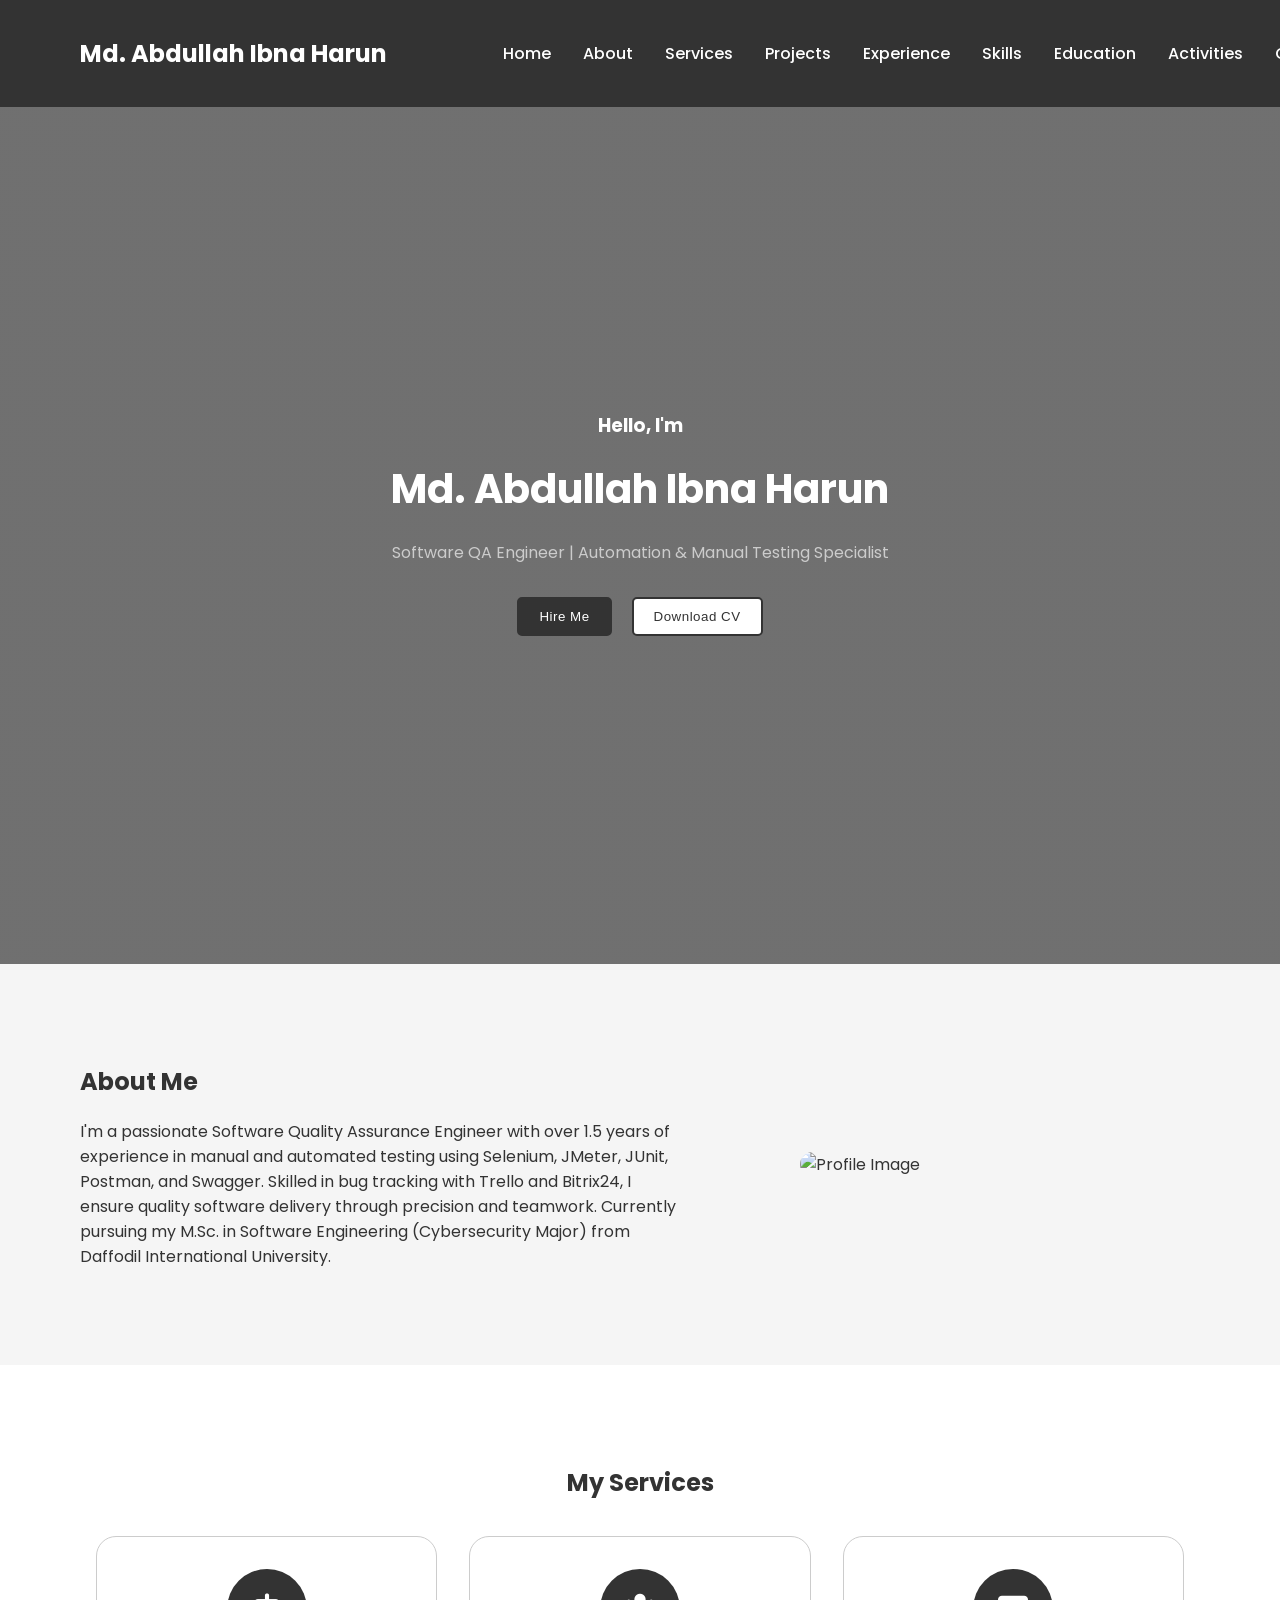
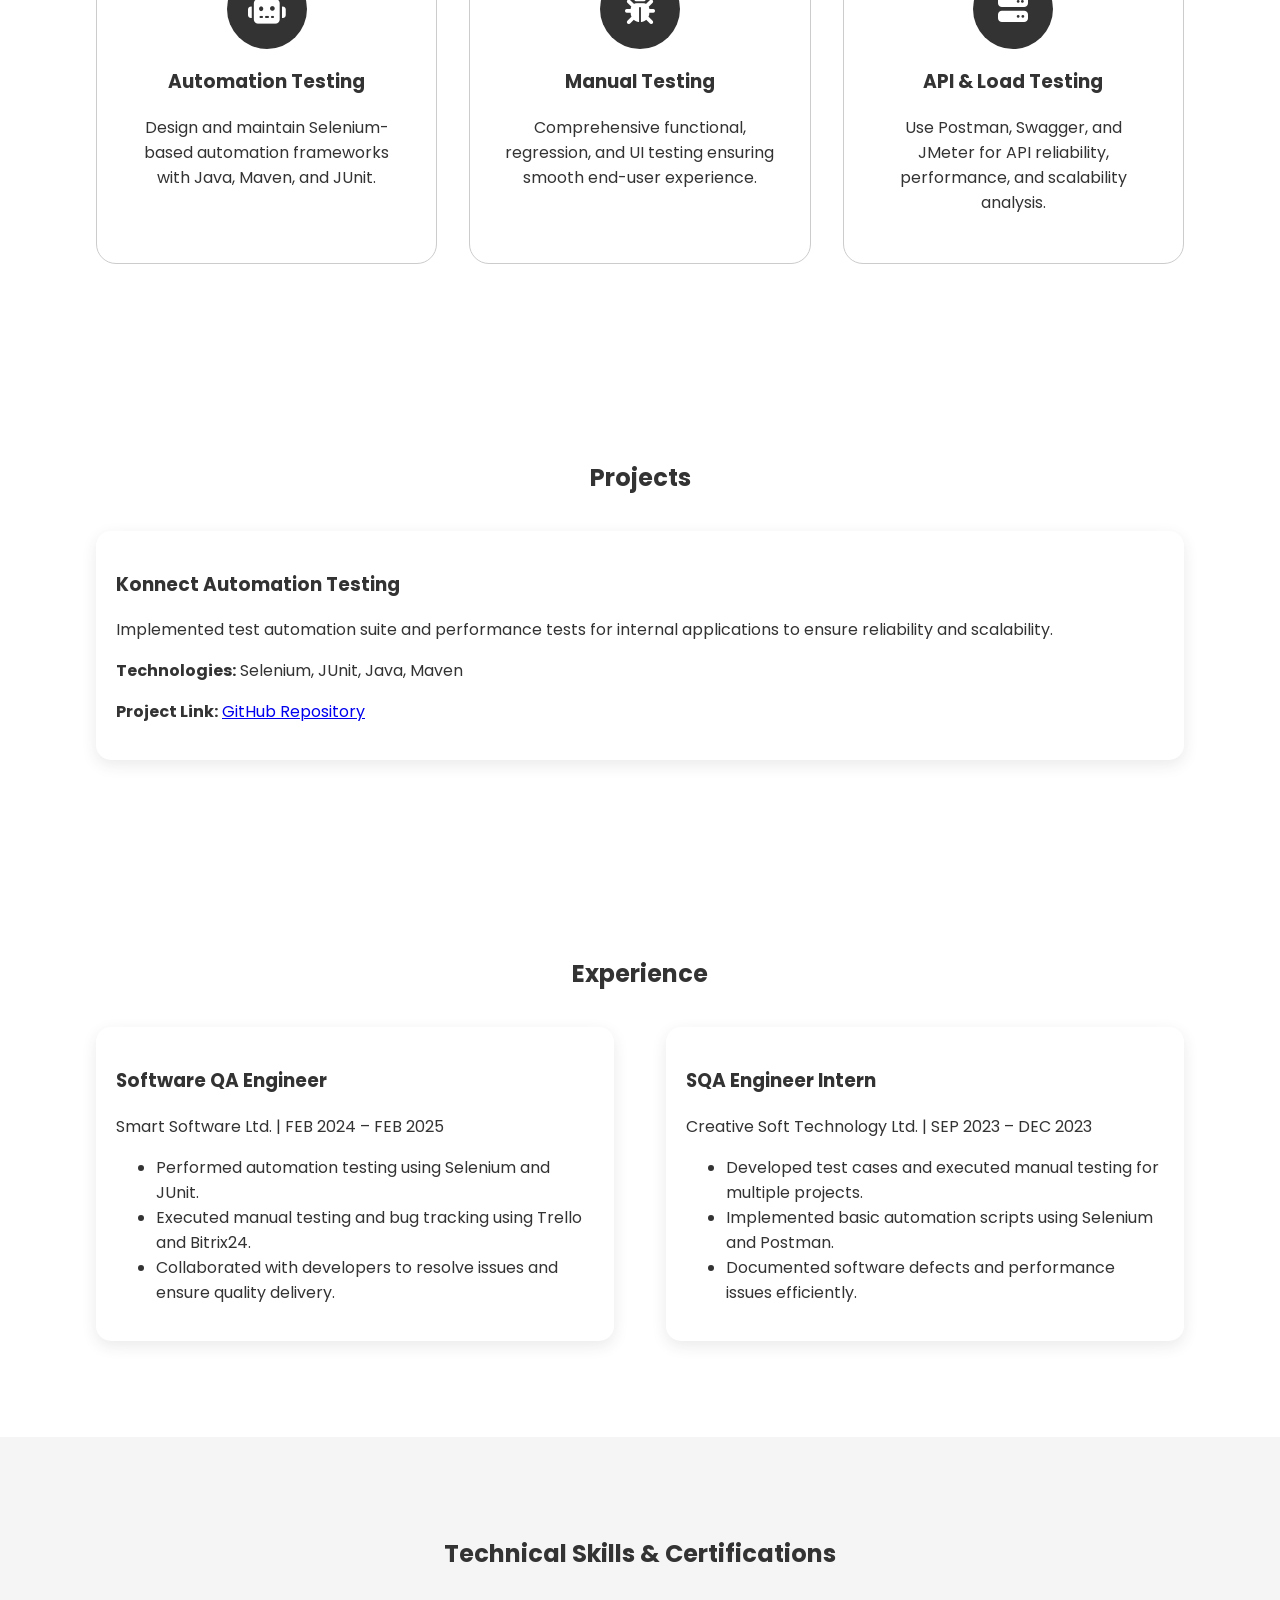
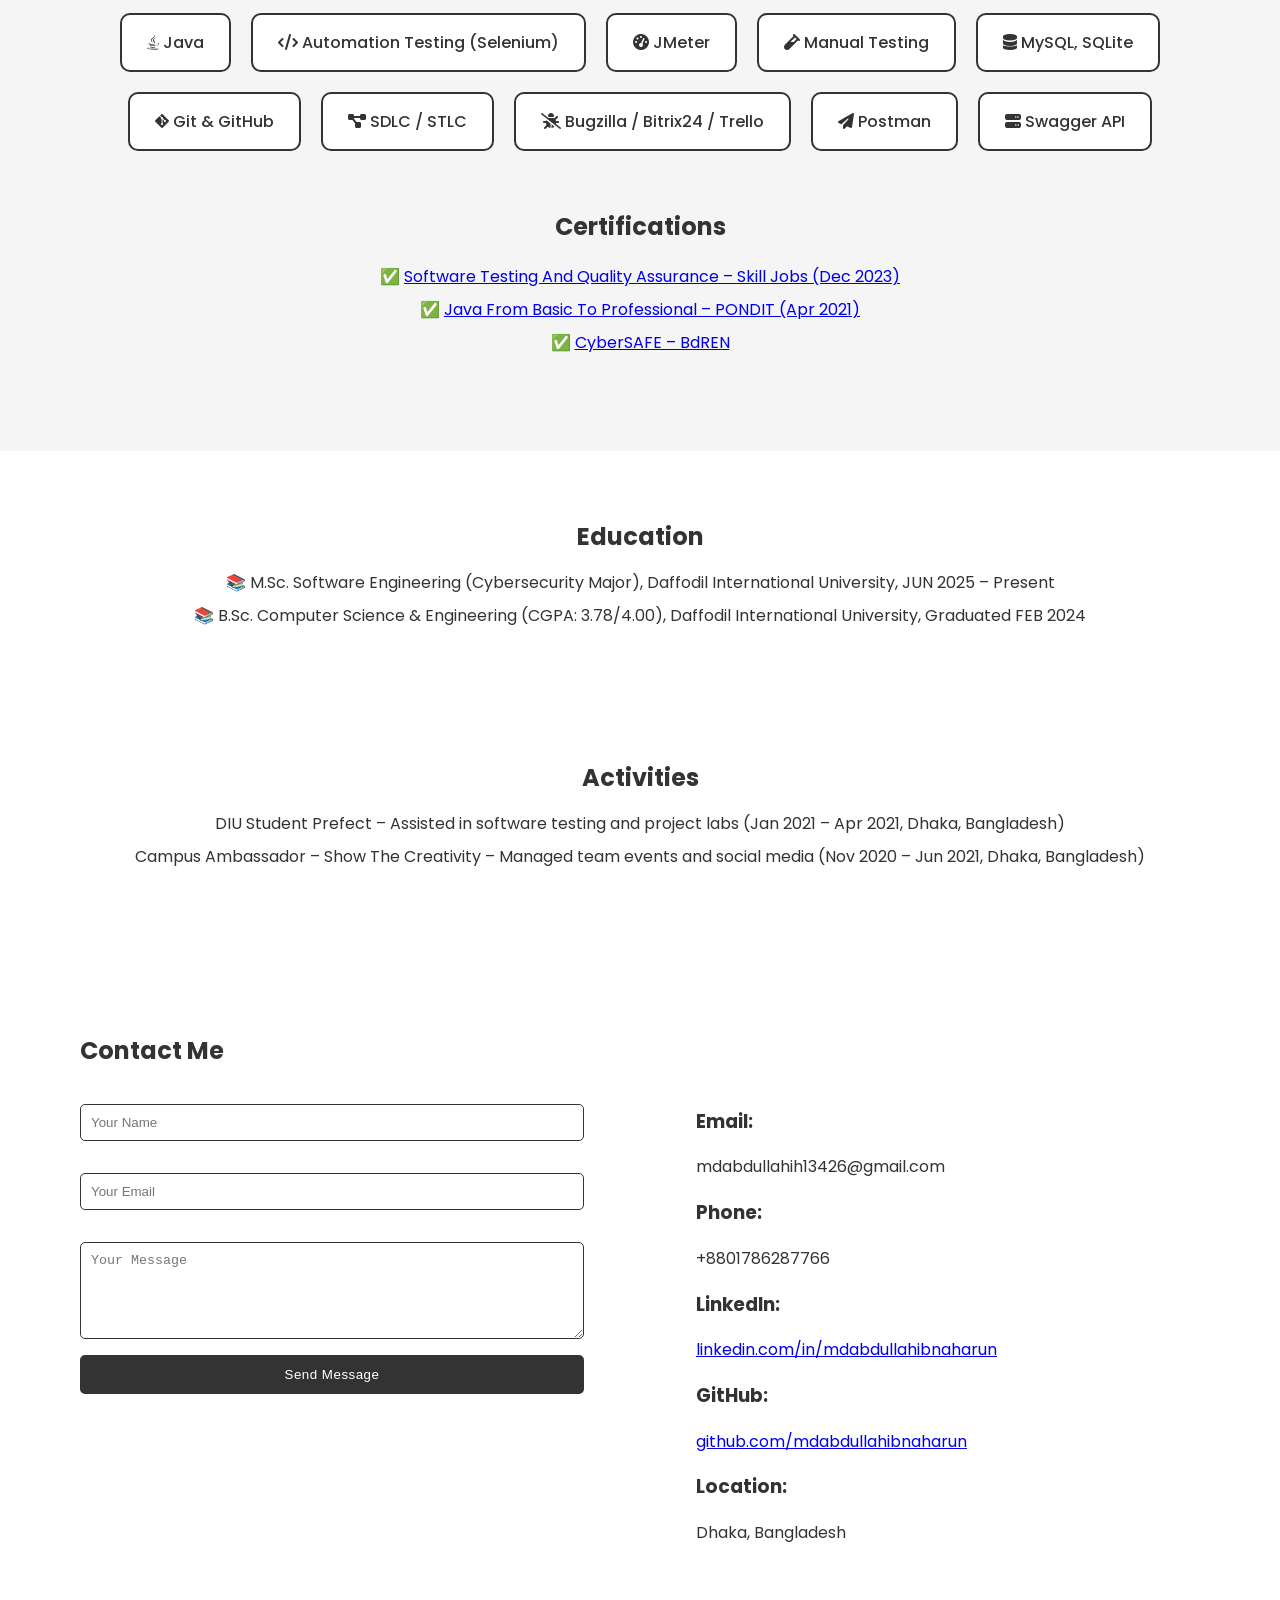
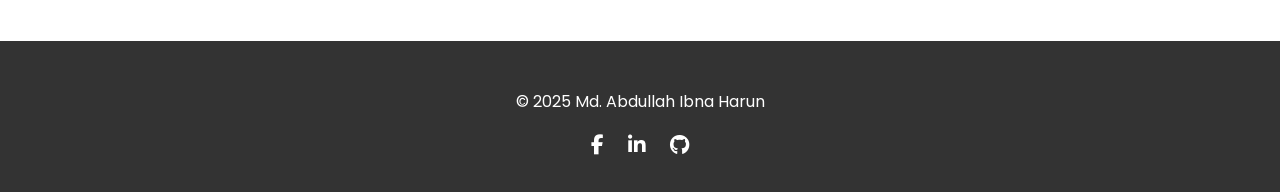
==== index.html @ 4152a99f "Update index.html" ====
<!DOCTYPE html>
<html lang="en">
<head>
  <meta charset="UTF-8" />
  <meta name="viewport" content="width=device-width, initial-scale=1.0" />
  <title>Md. Abdullah Ibna Harun | SQA Portfolio</title>

  <!-- Font Awesome -->
  <link rel="stylesheet" href="https://cdnjs.cloudflare.com/ajax/libs/font-awesome/6.4.2/css/all.min.css" crossorigin="anonymous" referrerpolicy="no-referrer" />

  <style>
    @import url('https://fonts.googleapis.com/css2?family=Poppins&display=swap');
    body { margin: 0; padding: 0; box-sizing: border-box; font-family: 'Poppins', sans-serif; background: #FFFFFF; color: #333333; }

    /* Navbar */
    .navbar { display: flex; align-items: center; justify-content: space-between; position: fixed; top: 0; width: 100%; background: #333333; z-index: 100; padding: 1rem 5rem; }
    .logo-heading { color: #FFFFFF; font-weight: 700; }
    .menu .menu-list { display: flex; list-style: none; margin: 0; padding: 0; }
    .menu-list-items { padding: 0.5rem 1rem; }
    .links { text-decoration: none; color: #FFFFFF; font-weight: 500; transition: 0.3s; }
    .links:hover { color: #888888; border-bottom: 2px solid #888888; }
    .hamburger { display: none; color: #FFFFFF; font-size: 25px; cursor: pointer; }

    /* Hero */
    .hero { background: linear-gradient(rgba(51,51,51,0.7), rgba(51,51,51,0.7)), url('https://picsum.photos/1600/900?blur=2'); background-size: cover; background-position: center; height: 100vh; display: flex; align-items: center; justify-content: center; text-align: center; color: #FFFFFF; padding-top: 4rem; }
    .intro h1 { font-size: 2.5rem; margin: 0.5rem 0; }
    .intro h4 { font-weight: 400; color: #CCCCCC; }
    .intro-buttons { margin-top: 2rem; display: flex; justify-content: center; gap: 20px; }

    /* Buttons */
    .btn { padding: 10px 20px; border-radius: 5px; cursor: pointer; font-weight: 500; letter-spacing: 0.5px; border: none; transition: 0.3s; }
    .common-btn { background: #333333; color: #FFFFFF; border: 2px solid #333333; }
    .common-btn:hover { background: #FFFFFF; color: #333333; }
    .ghost-btn { background: #FFFFFF; color: #333333; border: 2px solid #333333; }
    .ghost-btn:hover { background: #333333; color: #FFFFFF; }

    /* About */
    .about { display: flex; align-items: center; justify-content: space-between; background: #F5F5F5; color: #333333; padding: 5rem; flex-wrap: wrap; }
    .about div { max-width: 600px; }
    .about img { width: 400px; border-radius: 20px; }

    /* Services */
    .services { padding: 5rem; text-align: center; }
    .my-row { display: flex; justify-content: space-between; flex-wrap: wrap; }
    .my-card { flex: 1; margin: 1rem; padding: 2rem; text-align: center; background: #FFFFFF; border-radius: 20px; color: #333333; border: 1px solid #CCCCCC; min-width: 250px; }
    .icon { background: #333333; color: #FFFFFF; width: 80px; height: 80px; margin: 0 auto 1rem; display: flex; align-items: center; justify-content: center; border-radius: 50%; font-size: 30px; }

    /* Projects & Experience */
    .projects, .experience { padding: 5rem; text-align: center; }
    .project-card, .experience-card { background: #FFFFFF; border-radius: 15px; padding: 20px; margin: 1rem; text-align: left; box-shadow: 0 5px 15px rgba(51,51,51,0.1); flex: 1; min-width: 250px; color: #333333; }
    .cards-row { display: flex; flex-wrap: wrap; justify-content: center; gap: 20px; }

    /* Skills & Certifications */
    .skills { padding: 5rem; background: #F5F5F5; color: #333333; }
    .skills h1 { text-align: center; color: #333333; }
    .skills-list { display: flex; flex-wrap: wrap; justify-content: center; margin-top: 2rem; }
    .skill-item { border: 2px solid #333333; border-radius: 10px; padding: 15px 25px; margin: 10px; background: #FFFFFF; font-weight: 500; }
    .certifications { margin-top: 3rem; text-align: center; }
    .certifications ul { list-style: none; padding: 0; }
    .certifications li { margin: 8px 0; }

    /* Education */
    .education { padding: 3rem; background: #FFFFFF; color: #333333; }
    .education h2 { text-align: center; margin-bottom: 1rem; }
    .education ul { list-style: none; padding: 0; text-align: center; }
    .education li { margin: 8px 0; }

    /* Activities & References */
    .activities, .references { padding: 3rem; background: #FFFFFF; color: #333333; }
    .activities h2, .references h2 { text-align: center; margin-bottom: 1rem; }
    .activities ul, .references ul { list-style: none; padding: 0; text-align: center; }
    .activities li, .references li { margin: 8px 0; }

    /* Contact */
    .contact { padding: 5rem; }
    .contact-content { display: flex; justify-content: space-between; flex-wrap: wrap; }
    .contact-form { display: flex; flex-direction: column; width: 45%; }
    .form-controls { margin: 1rem 0; padding: 10px; border: 1px solid #333333; border-radius: 5px; background: #FFFFFF; color: #333333; }
    .contact-details { width: 45%; color: #333333; }

    /* Footer */
    .footer { background: #333333; color: #FFFFFF; text-align: center; padding: 2rem; }
    .footer-links { color: #FFFFFF; margin: 0 10px; font-size: 20px; transition: 0.3s; }
    .footer-links:hover { color: #888888; }

    @media screen and (max-width: 768px) {
      .menu { display: none; background: #333333; position: absolute; right: 0; top: 75px; width: 100%; }
      .menu .menu-list { flex-direction: column; align-items: center; }
      .hamburger { display: block; padding: 0 3rem; }
      .about { flex-direction: column; text-align: center; }
      .contact-content { flex-direction: column; align-items: center; }
      .contact-form, .contact-details { width: 90%; }
      .cards-row { flex-direction: column; align-items: center; }
    }
  </style>
</head>
<body>

  <!-- Navbar -->
  <header class="header">
    <nav class="navbar">
      <div class="logo"><h2 class="logo-heading">Md. Abdullah Ibna Harun</h2></div>
      <div class="hamburger" id="hamburger">
        <i class="fas fa-bars hamburger-icon"></i>
        <i class="fas fa-times cross-icon"></i>
      </div>
      <div class="menu">
        <ul class="menu-list">
          <li class="menu-list-items"><a href="#home" class="links">Home</a></li>
          <li class="menu-list-items"><a href="#about" class="links">About</a></li>
          <li class="menu-list-items"><a href="#services" class="links">Services</a></li>
          <li class="menu-list-items"><a href="#projects" class="links">Projects</a></li>
          <li class="menu-list-items"><a href="#experience" class="links">Experience</a></li>
          <li class="menu-list-items"><a href="#skills" class="links">Skills</a></li>
          <li class="menu-list-items"><a href="#education" class="links">Education</a></li>
          <li class="menu-list-items"><a href="#activities" class="links">Activities</a></li>
          <li class="menu-list-items"><a href="#contact" class="links">Contact</a></li>
        </ul>
      </div>
    </nav>
  </header>

  <!-- Hero -->
  <section id="home" class="hero">
    <div class="intro">
      <h3>Hello, I'm</h3>
      <h1>Md. Abdullah Ibna Harun</h1>
      <h4>Software QA Engineer | Automation & Manual Testing Specialist</h4>
      <div class="intro-buttons">
        <a href="#contact"><button class="btn common-btn">Hire Me</button></a>
        <a href="md_abdullah_ibna_harun_software_qa.pdf" download><button class="btn ghost-btn">Download CV</button></a>
      </div>
    </div>
  </section>

  <!-- About -->
  <section id="about" class="about">
    <div>
      <h1>About Me</h1>
      <p>
        I'm a passionate Software Quality Assurance Engineer with over 1.5 years of experience in manual and automated testing using Selenium, JMeter, JUnit, Postman, and Swagger.
        Skilled in bug tracking with Trello and Bitrix24, I ensure quality software delivery through precision and teamwork. Currently pursuing my M.Sc. in Software Engineering (Cybersecurity Major) from Daffodil International University.
      </p>
    </div>
    <img src="https://avatars.githubusercontent.com/u/60839928?s=400&u=e289ffbaec7de1d0c767afba186224b72066e557&v=4" alt="Profile Image" />
  </section>

  <!-- Services -->
  <section id="services" class="services">
    <h1>My Services</h1>
    <div class="my-row">
      <div class="my-card"><div class="icon"><i class="fas fa-robot"></i></div><h3>Automation Testing</h3><p>Design and maintain Selenium-based automation frameworks with Java, Maven, and JUnit.</p></div>
      <div class="my-card"><div class="icon"><i class="fas fa-bug"></i></div><h3>Manual Testing</h3><p>Comprehensive functional, regression, and UI testing ensuring smooth end-user experience.</p></div>
      <div class="my-card"><div class="icon"><i class="fas fa-server"></i></div><h3>API & Load Testing</h3><p>Use Postman, Swagger, and JMeter for API reliability, performance, and scalability analysis.</p></div>
    </div>
  </section>

  <!-- Projects -->
  <section id="projects" class="projects">
    <h1>Projects</h1>
    <div class="cards-row">
      <div class="project-card">
        <h3>Konnect Automation Testing</h3>
        <p>Implemented test automation suite and performance tests for internal applications to ensure reliability and scalability.</p>
        <p><strong>Technologies:</strong> Selenium, JUnit, Java, Maven</p>
        <p><strong>Project Link:</strong> <a href="https://github.com/mdabdullahibnaharun/konnect-AutomationTesting-Selenium" target="_blank">GitHub Repository</a></p>
      </div>
    </div>
  </section>

  <!-- Experience -->
  <section id="experience" class="experience">
    <h1>Experience</h1>
    <div class="cards-row">
      <div class="experience-card">
        <h3>Software QA Engineer</h3>
        <p> Smart Software Ltd. | FEB 2024 – FEB 2025</p>
        <ul>
          <li>Performed automation testing using Selenium and JUnit.</li>
          <li>Executed manual testing and bug tracking using Trello and Bitrix24.</li>
          <li>Collaborated with developers to resolve issues and ensure quality delivery.</li>
        </ul>
      </div>
      <div class="experience-card">
      <h3> SQA Engineer Intern</h3>
        <p> Creative Soft Technology Ltd. | SEP 2023  – DEC 2023</p>
        <ul>
          <li>Developed test cases and executed manual testing for multiple projects.</li>
          <li>Implemented basic automation scripts using Selenium and Postman.</li>
          <li>Documented software defects and performance issues efficiently.</li>
        </ul>
      </div>
    </div>
  </section>

  <!-- Skills & Certifications -->
  <section id="skills" class="skills">
    <h1>Technical Skills & Certifications</h1>
    <div class="skills-list">
      <div class="skill-item"><i class="fa-brands fa-java"></i> Java</div>
      <div class="skill-item"><i class="fa-solid fa-code"></i> Automation Testing (Selenium)</div>
      <div class="skill-item"><i class="fa-solid fa-gauge-high"></i> JMeter</div>
      <div class="skill-item"><i class="fa-solid fa-vial"></i> Manual Testing</div>
      <div class="skill-item"><i class="fa-solid fa-database"></i> MySQL, SQLite</div>
      <div class="skill-item"><i class="fa-brands fa-git-alt"></i> Git & GitHub</div>
      <div class="skill-item"><i class="fa-solid fa-diagram-project"></i> SDLC / STLC</div>
      <div class="skill-item"><i class="fa-solid fa-bug-slash"></i> Bugzilla / Bitrix24 / Trello</div>
      <div class="skill-item"><i class="fa-solid fa-paper-plane"></i> Postman</div>
      <div class="skill-item"><i class="fa-solid fa-server"></i> Swagger API</div>
    </div>

    <div class="certifications">
      <h2>Certifications</h2>
      <ul>
        <li>✅ <a href="https://tinyurl.com/mdabihsqa" target="_blank">Software Testing And Quality Assurance – Skill Jobs (Dec 2023)</a></li>
        <li>✅ <a href="https://tinyurl.com/mdabihjavabtop" target="_blank">Java From Basic To Professional – PONDIT (Apr 2021)</a></li>
        <li>✅ <a href="https://tinyurl.com/mdaihcybersafe" target="_blank">CyberSAFE – BdREN</a></li>
      </ul>
    </div>
  </section>

  <!-- Education -->
  <section id="education" class="education">
    <h2>Education</h2>
    <ul>
      <li>📚 M.Sc. Software Engineering (Cybersecurity Major), Daffodil International University, JUN 2025 – Present </li>
      <li>📚 B.Sc. Computer Science & Engineering (CGPA: 3.78/4.00), Daffodil International University, Graduated FEB 2024</li>
    </ul>
  </section>

  <!-- Activities -->
  <section id="activities" class="activities">
    <h2>Activities</h2>
    <ul>
      <li>DIU Student Prefect – Assisted in software testing and project labs (Jan 2021 – Apr 2021, Dhaka, Bangladesh)</li>
      <li>Campus Ambassador – Show The Creativity – Managed team events and social media (Nov 2020 – Jun 2021, Dhaka, Bangladesh)</li>
    </ul>
  </section>

  <!-- Contact -->
  <section id="contact" class="contact">
    <h1>Contact Me</h1>
    <div class="contact-content">
      <form class="contact-form">
        <input class="form-controls" type="text" placeholder="Your Name" required />
        <input class="form-controls" type="email" placeholder="Your Email" required />
        <textarea class="form-controls" rows="5" placeholder="Your Message"></textarea>
        <button class="btn common-btn" type="submit">Send Message</button>
      </form>
      <div class="contact-details">
        <h3>Email:</h3><p>mdabdullahih13426@gmail.com</p>
        <h3>Phone:</h3><p>+8801786287766</p>
        <h3>LinkedIn:</h3><p><a href="https://linkedin.com/in/mdabdullahibnaharun" target="_blank">linkedin.com/in/mdabdullahibnaharun</a></p>
        <h3>GitHub:</h3><p><a href="https://github.com/mdabdullahibnaharun" target="_blank">github.com/mdabdullahibnaharun</a></p>
        <h3>Location:</h3><p>Dhaka, Bangladesh</p>
      </div>
    </div>
  </section>

  <!-- Footer -->
  <footer class="footer">
    <p>© 2025 Md. Abdullah Ibna Harun</p>
    <div>
      <a class="footer-links" href="https://www.facebook.com/mdabdullahibnaharun" target="_blank"><i class="fab fa-facebook-f"></i></a>
      <a class="footer-links" href="https://www.linkedin.com/in/mdabdullahibnaharun" target="_blank"><i class="fab fa-linkedin-in"></i></a>
      <a class="footer-links" href="https://github.com/mdabdullahibnaharun" target="_blank"><i class="fab fa-github"></i></a>
    </div>
  </footer>

  <script>
    const hamburger = document.getElementById('hamburger');
    const menu = document.querySelector('.menu');
    hamburger.addEventListener('click', function () {
      const hamIcon = this.querySelector('.hamburger-icon');
      const crossIcon = this.querySelector('.cross-icon');
      if (hamIcon.style.display === "none") {
        hamIcon.style.display = "inline-block";
        menu.style.display = "none";
        crossIcon.style.display = "none";
      } else {
        crossIcon.style.display = "inline-block";
        hamIcon.style.display = "none";
        menu.style.display = "block";
      }
    });
  </script>

</body>
</html>
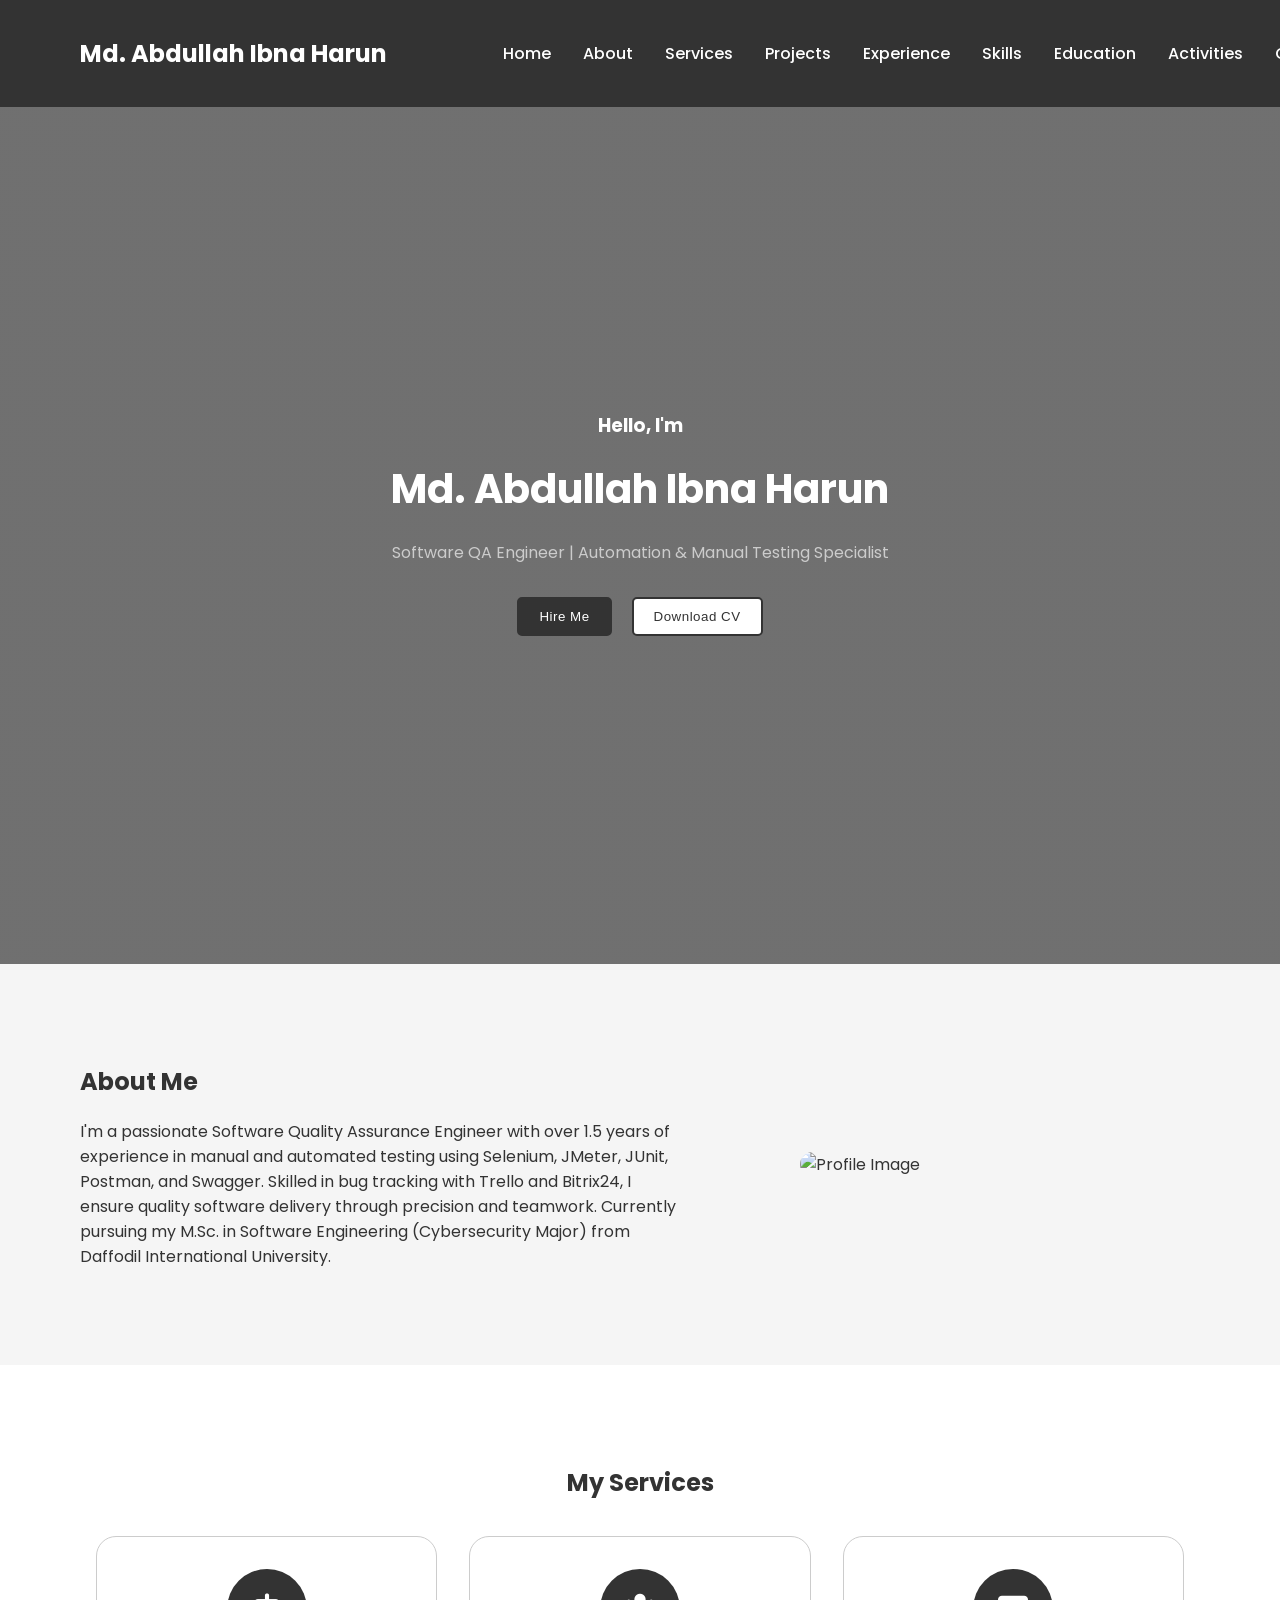
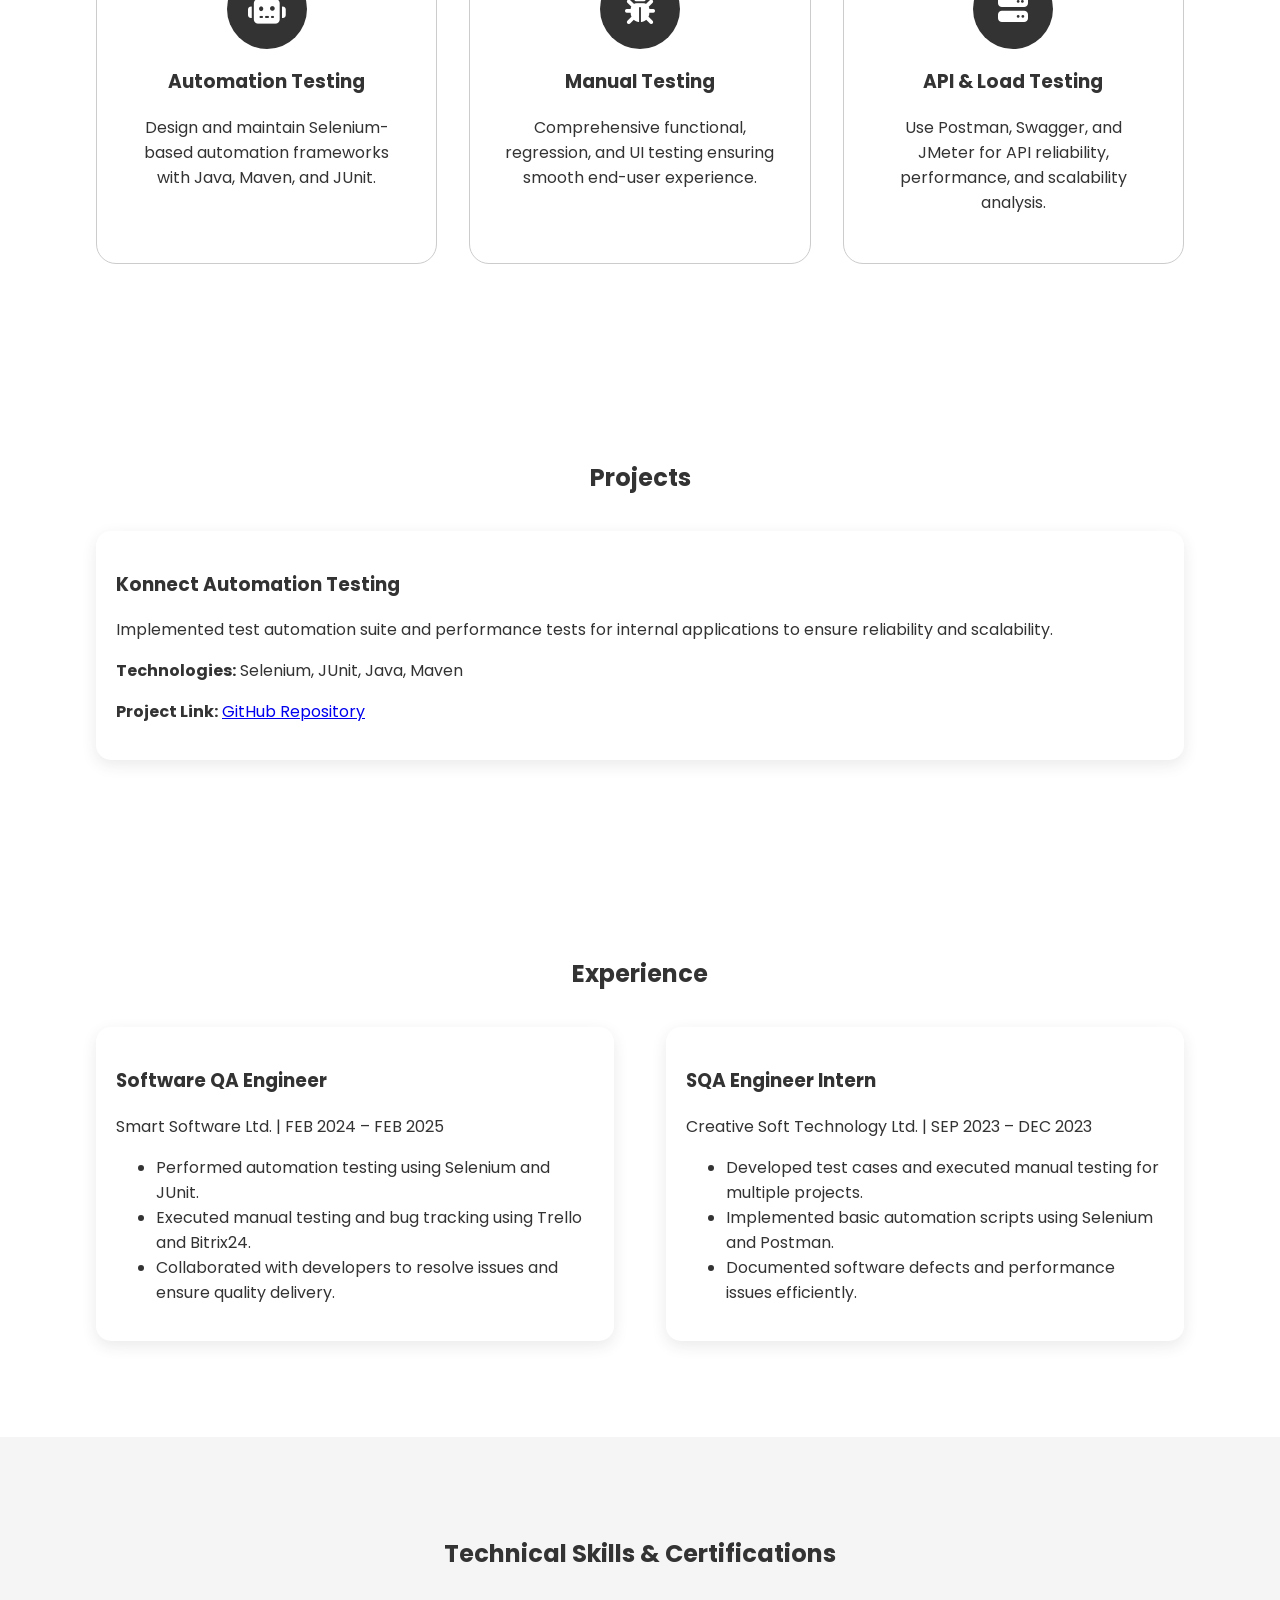
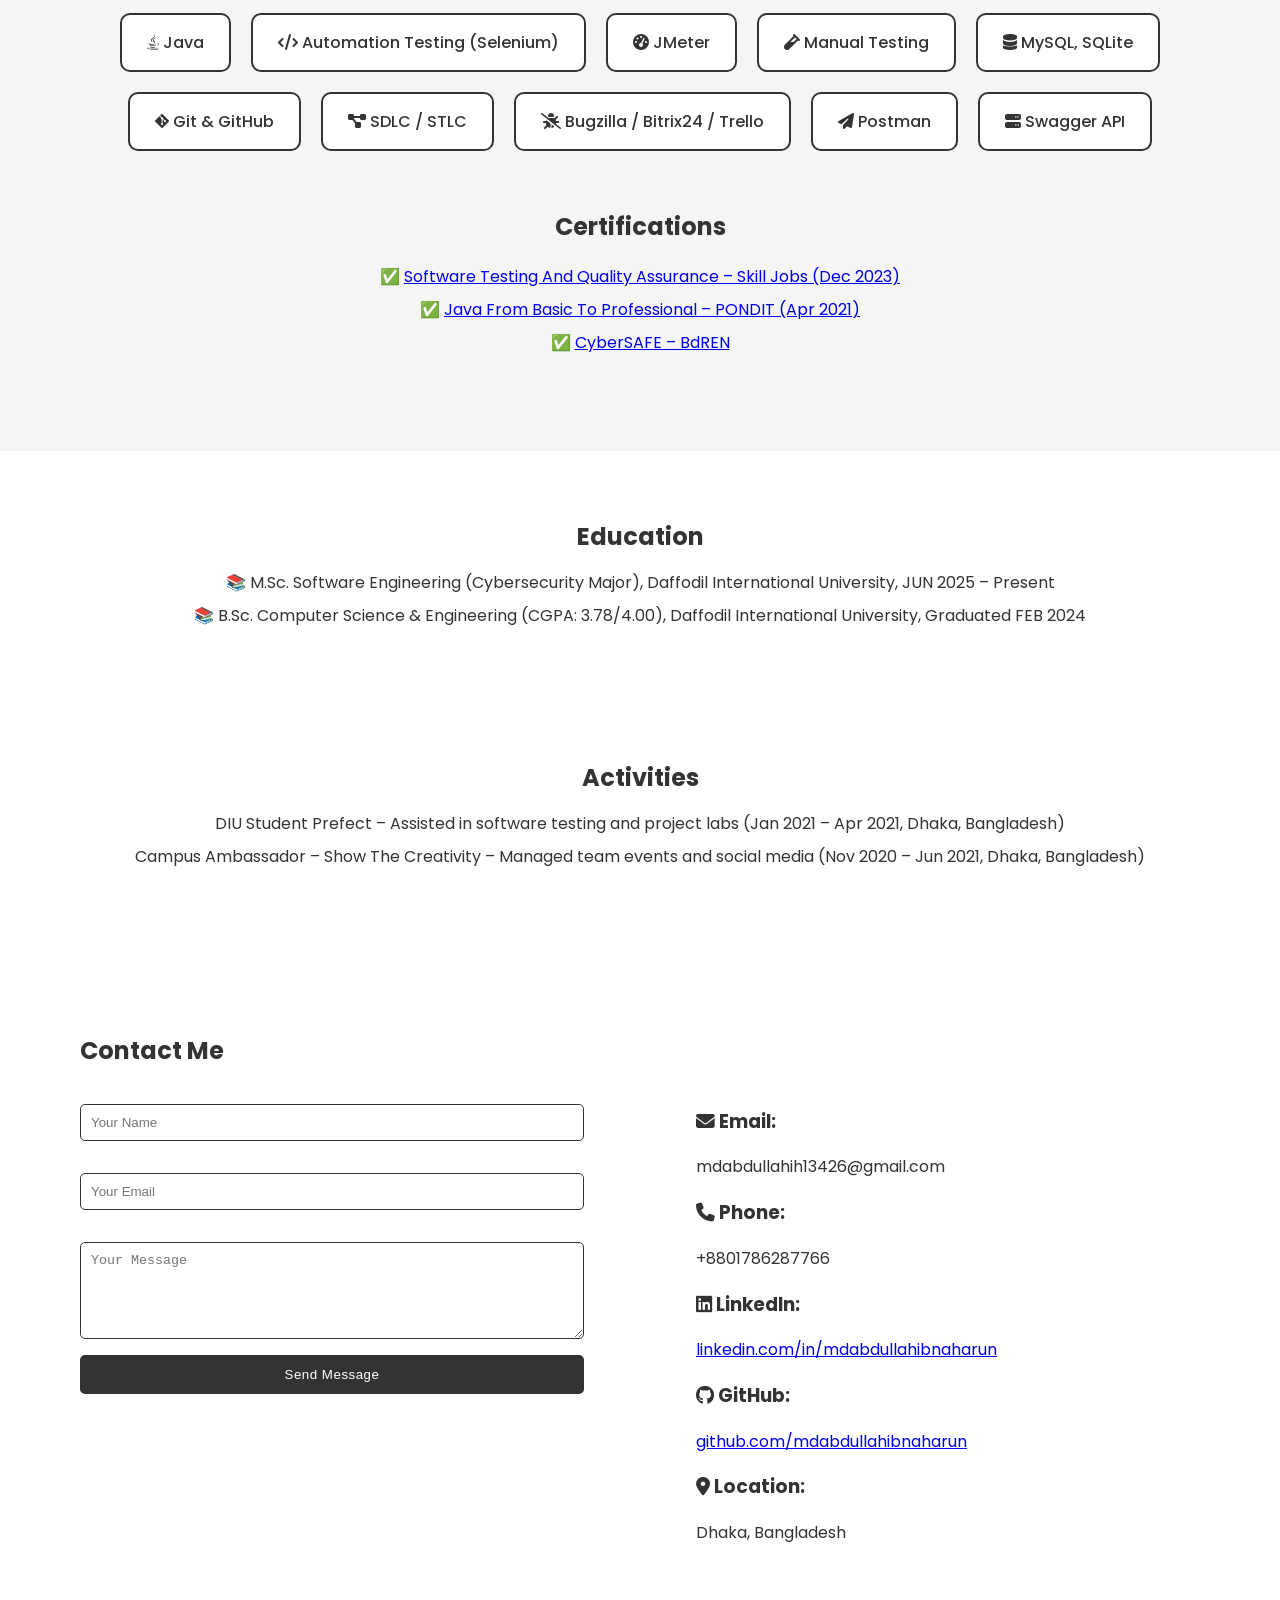
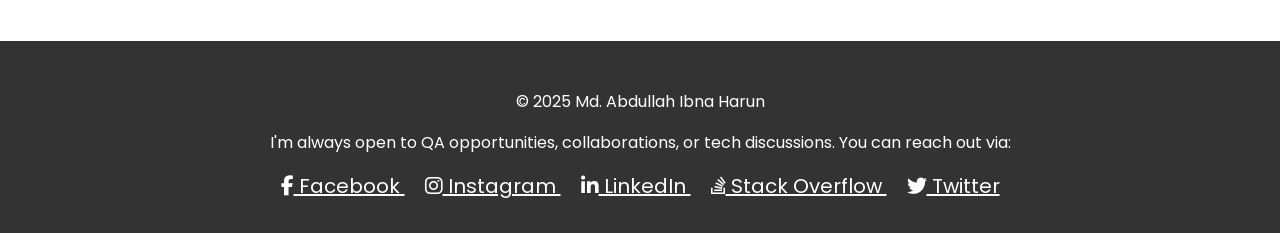
==== commit 5a92ebcf: "Update index.html" ====
--- a/index.html
+++ b/index.html
@@ -237,35 +237,58 @@
     </ul>
   </section>
 
-  <!-- Contact -->
-  <section id="contact" class="contact">
-    <h1>Contact Me</h1>
-    <div class="contact-content">
-      <form class="contact-form">
-        <input class="form-controls" type="text" placeholder="Your Name" required />
-        <input class="form-controls" type="email" placeholder="Your Email" required />
-        <textarea class="form-controls" rows="5" placeholder="Your Message"></textarea>
-        <button class="btn common-btn" type="submit">Send Message</button>
-      </form>
-      <div class="contact-details">
-        <h3>Email:</h3><p>mdabdullahih13426@gmail.com</p>
-        <h3>Phone:</h3><p>+8801786287766</p>
-        <h3>LinkedIn:</h3><p><a href="https://linkedin.com/in/mdabdullahibnaharun" target="_blank">linkedin.com/in/mdabdullahibnaharun</a></p>
-        <h3>GitHub:</h3><p><a href="https://github.com/mdabdullahibnaharun" target="_blank">github.com/mdabdullahibnaharun</a></p>
-        <h3>Location:</h3><p>Dhaka, Bangladesh</p>
-      </div>
-    </div>
-  </section>
-
-  <!-- Footer -->
-  <footer class="footer">
-    <p>© 2025 Md. Abdullah Ibna Harun</p>
-    <div>
-      <a class="footer-links" href="https://www.facebook.com/mdabdullahibnaharun" target="_blank"><i class="fab fa-facebook-f"></i></a>
-      <a class="footer-links" href="https://www.linkedin.com/in/mdabdullahibnaharun" target="_blank"><i class="fab fa-linkedin-in"></i></a>
-      <a class="footer-links" href="https://github.com/mdabdullahibnaharun" target="_blank"><i class="fab fa-github"></i></a>
-    </div>
-  </footer>
+<!-- Contact -->
+<section id="contact" class="contact">
+  <h1>Contact Me</h1>
+  <div class="contact-content">
+    <form class="contact-form">
+      <input class="form-controls" type="text" placeholder="Your Name" required />
+      <input class="form-controls" type="email" placeholder="Your Email" required />
+      <textarea class="form-controls" rows="5" placeholder="Your Message"></textarea>
+      <button class="btn common-btn" type="submit">Send Message</button>
+    </form>
+    <div class="contact-details">
+      <h3><i class="fas fa-envelope"></i> Email:</h3>
+      <p>mdabdullahih13426@gmail.com</p>
+
+      <h3><i class="fas fa-phone"></i> Phone:</h3>
+      <p>+8801786287766</p>
+
+      <h3><i class="fab fa-linkedin"></i> LinkedIn:</h3>
+      <p><a href="https://linkedin.com/in/mdabdullahibnaharun" target="_blank">linkedin.com/in/mdabdullahibnaharun</a></p>
+
+      <h3><i class="fab fa-github"></i> GitHub:</h3>
+      <p><a href="https://github.com/mdabdullahibnaharun" target="_blank">github.com/mdabdullahibnaharun</a></p>
+
+      <h3><i class="fas fa-map-marker-alt"></i> Location:</h3>
+      <p>Dhaka, Bangladesh</p>
+    </div>
+  </div>
+</section>
+
+<!-- Footer -->
+<footer class="footer">
+  <p>© 2025 Md. Abdullah Ibna Harun</p>
+  <p>I'm always open to QA opportunities, collaborations, or tech discussions. You can reach out via:</p>
+  <div style="margin-top: 10px;">
+    <a class="footer-links" href="https://facebook.com/mdabdullahibnaharun" target="_blank">
+      <i class="fab fa-facebook-f"></i> Facebook
+    </a>
+    <a class="footer-links" href="https://instagram.com/mdabdullahibnaharun" target="_blank">
+      <i class="fab fa-instagram"></i> Instagram
+    </a>
+    <a class="footer-links" href="https://linkedin.com/in/mdabdullahibnaharun" target="_blank">
+      <i class="fab fa-linkedin-in"></i> LinkedIn
+    </a>
+    <a class="footer-links" href="https://stackoverflow.com/users/mdabdullahibnaharun" target="_blank">
+      <i class="fab fa-stack-overflow"></i> Stack Overflow
+    </a>
+    <a class="footer-links" href="https://twitter.com/mdabdullahibnaharun" target="_blank">
+      <i class="fab fa-twitter"></i> Twitter
+    </a>
+  </div>
+</footer>
+
 
   <script>
     const hamburger = document.getElementById('hamburger');
@@ -290,3 +313,4 @@
 
 
 
+
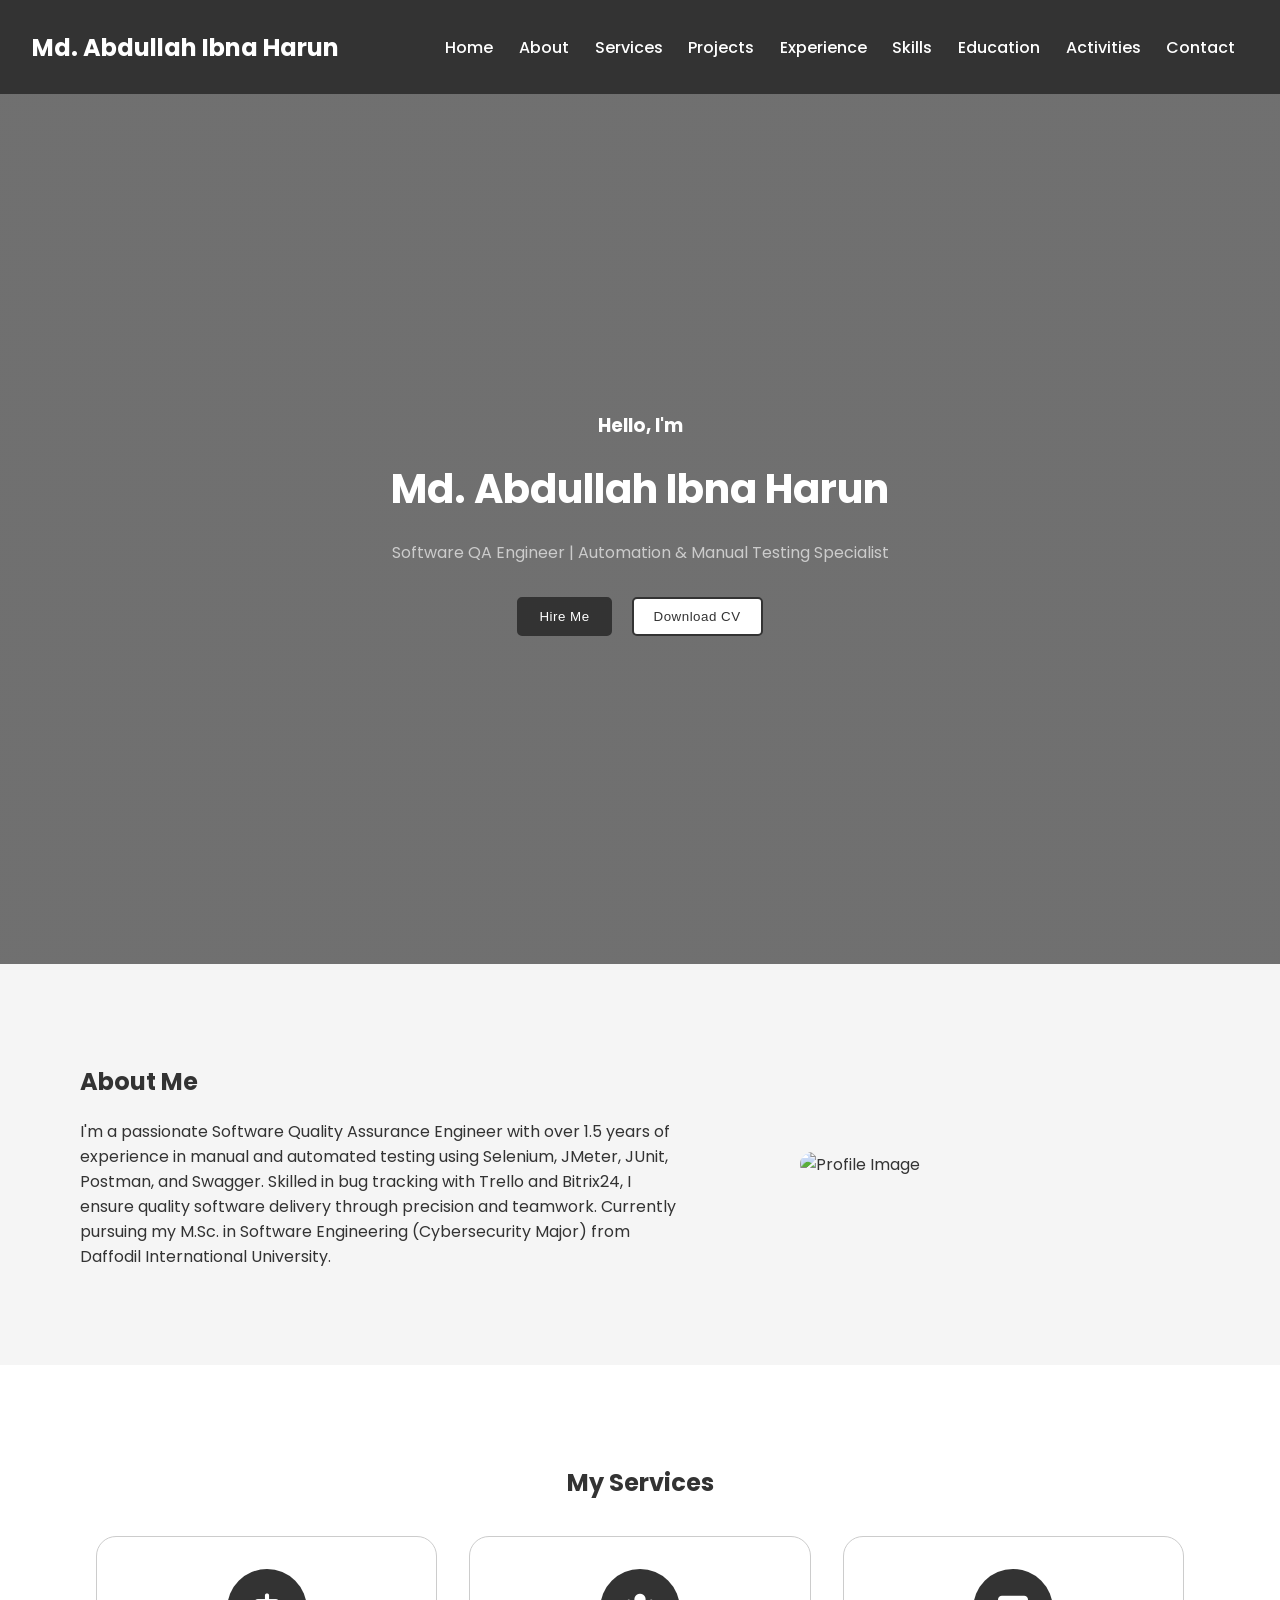
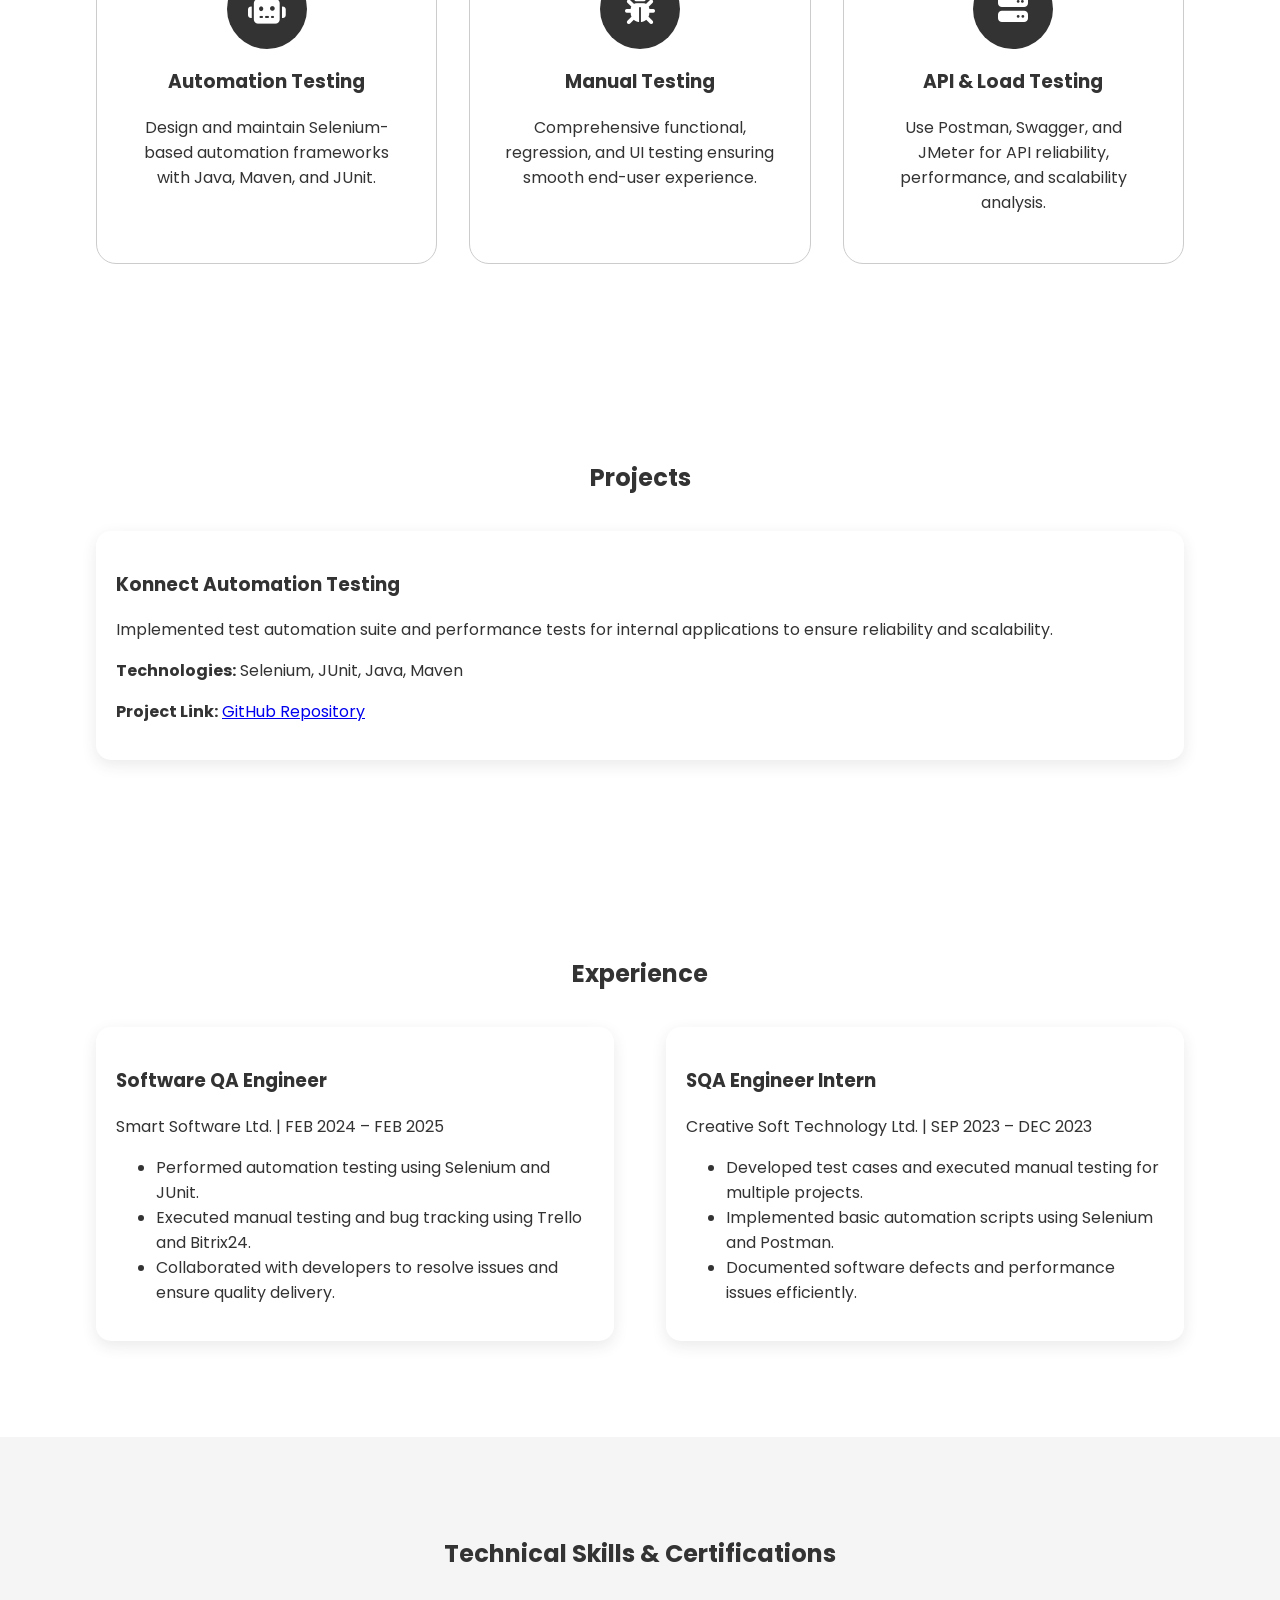
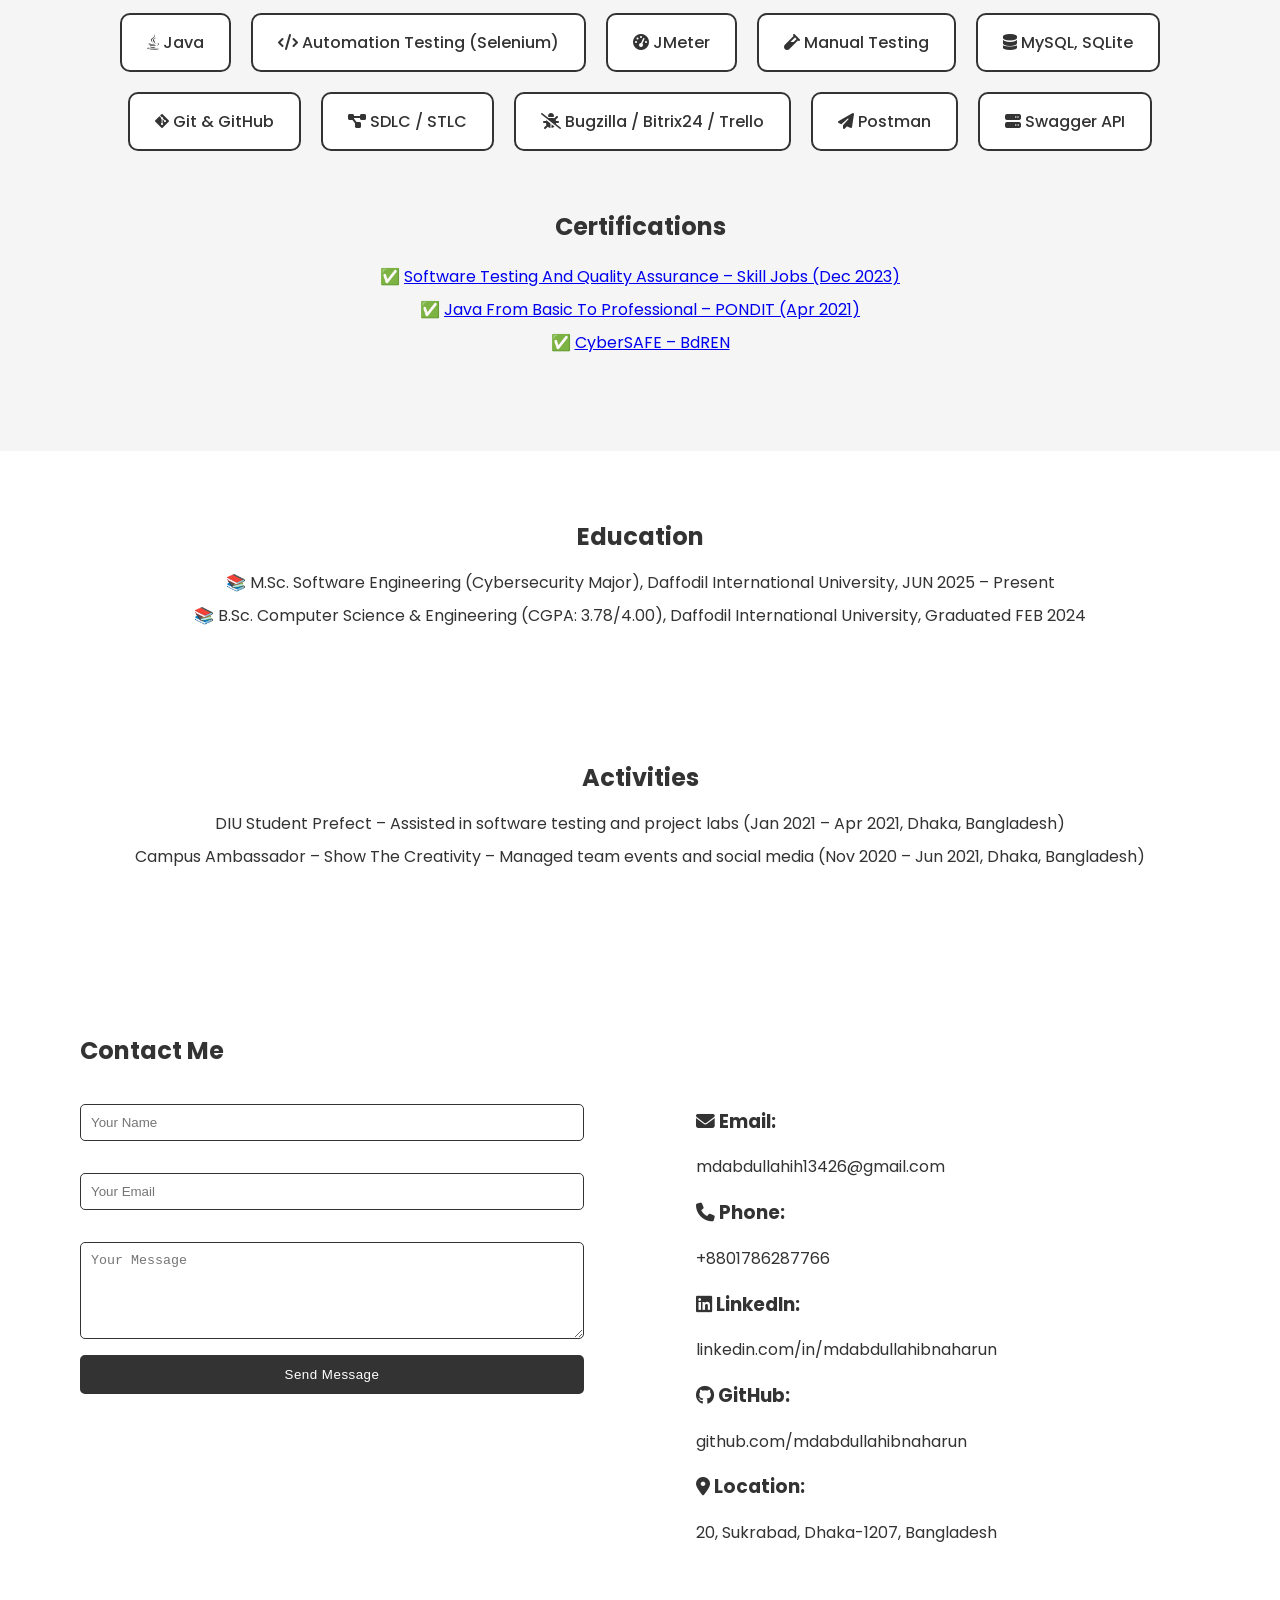
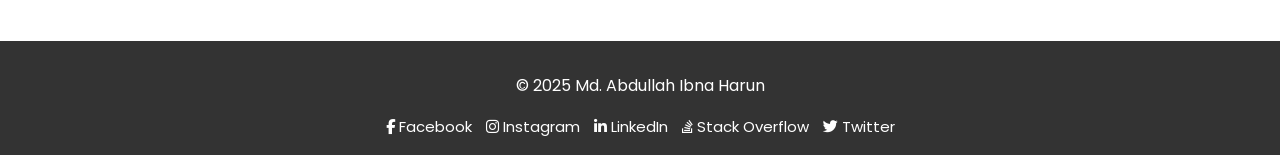
==== commit 747963b6: "Add files via upload" ====
--- a/index.html
+++ b/index.html
@@ -12,14 +12,83 @@
     @import url('https://fonts.googleapis.com/css2?family=Poppins&display=swap');
     body { margin: 0; padding: 0; box-sizing: border-box; font-family: 'Poppins', sans-serif; background: #FFFFFF; color: #333333; }
 
-    /* Navbar */
-    .navbar { display: flex; align-items: center; justify-content: space-between; position: fixed; top: 0; width: 100%; background: #333333; z-index: 100; padding: 1rem 5rem; }
-    .logo-heading { color: #FFFFFF; font-weight: 700; }
-    .menu .menu-list { display: flex; list-style: none; margin: 0; padding: 0; }
-    .menu-list-items { padding: 0.5rem 1rem; }
-    .links { text-decoration: none; color: #FFFFFF; font-weight: 500; transition: 0.3s; }
-    .links:hover { color: #888888; border-bottom: 2px solid #888888; }
-    .hamburger { display: none; color: #FFFFFF; font-size: 25px; cursor: pointer; }
+ /* Navbar */
+.navbar { 
+    display: flex; 
+    align-items: center; 
+    justify-content: space-between; 
+    position: fixed; 
+    top: 0; 
+    width: 100%; 
+    background: #333333; 
+    z-index: 100; 
+    padding: 0.6rem 2rem; 
+    box-sizing: border-box;
+}
+
+.logo-heading { 
+    color: #FFFFFF; 
+    font-weight: 700; 
+    font-size: 1.5rem; 
+}
+
+.menu .menu-list { 
+    display: flex; 
+    list-style: none; 
+    margin: 0; 
+    padding: 0; 
+    flex-wrap: wrap; /* allows items to wrap to next line if screen is small */
+}
+
+.menu-list-items { 
+    padding: 0.4rem 0.8rem; 
+}
+
+.links { 
+    text-decoration: none; 
+    color: #FFFFFF; 
+    font-weight: 500; 
+    transition: 0.3s; 
+}
+
+.links:hover { 
+    color: #888888; 
+    border-bottom: 2px solid #888888; 
+}
+
+.hamburger { 
+    display: none; 
+    color: #FFFFFF; 
+    font-size: 18px; 
+    cursor: pointer; 
+}
+
+/* Responsive for small screens */
+@media screen and (max-width: 768px) {
+    .menu { 
+        display: none; 
+        position: absolute; 
+        top: 60px; 
+        right: 0; 
+        width: 100%; 
+        background: #333333; 
+        flex-direction: column; 
+        align-items: center; 
+    }
+    .menu .menu-list { 
+        flex-direction: column; 
+        width: 100%;
+    }
+    .menu-list-items { 
+        width: 100%; 
+        text-align: center; 
+        padding: 1rem 0; 
+    }
+    .hamburger { 
+        display: block; 
+    }
+}
+
 
     /* Hero */
     .hero { background: linear-gradient(rgba(51,51,51,0.7), rgba(51,51,51,0.7)), url('https://picsum.photos/1600/900?blur=2'); background-size: cover; background-position: center; height: 100vh; display: flex; align-items: center; justify-content: center; text-align: center; color: #FFFFFF; padding-top: 4rem; }
@@ -79,9 +148,22 @@
     .contact-details { width: 45%; color: #333333; }
 
     /* Footer */
-    .footer { background: #333333; color: #FFFFFF; text-align: center; padding: 2rem; }
-    .footer-links { color: #FFFFFF; margin: 0 10px; font-size: 20px; transition: 0.3s; }
+    .footer { background: #333333; color: #FFFFFF; text-align: center; padding: 1rem; }
+    .footer-links { color: #FFFFFF; margin: 0 5px; font-size: 15px; transition: 0.3s; }
     .footer-links:hover { color: #888888; }
+
+/* Remove underline for contact and footer links */
+.contact-details a,
+.footer-links {
+  text-decoration: none;
+  color: inherit; /* keeps the original color */
+  transition: 0.3s;
+}
+
+.footer-links:hover {
+  color: #888888; /* or any hover color you prefer */
+}
+
 
     @media screen and (max-width: 768px) {
       .menu { display: none; background: #333333; position: absolute; right: 0; top: 75px; width: 100%; }
@@ -261,7 +343,7 @@
       <p><a href="https://github.com/mdabdullahibnaharun" target="_blank">github.com/mdabdullahibnaharun</a></p>
 
       <h3><i class="fas fa-map-marker-alt"></i> Location:</h3>
-      <p>Dhaka, Bangladesh</p>
+      <p>20, Sukrabad, Dhaka-1207, Bangladesh</p>
     </div>
   </div>
 </section>
@@ -269,8 +351,7 @@
 <!-- Footer -->
 <footer class="footer">
   <p>© 2025 Md. Abdullah Ibna Harun</p>
-  <p>I'm always open to QA opportunities, collaborations, or tech discussions. You can reach out via:</p>
-  <div style="margin-top: 10px;">
+    <div style="margin-top: 10px;">
     <a class="footer-links" href="https://facebook.com/mdabdullahibnaharun" target="_blank">
       <i class="fab fa-facebook-f"></i> Facebook
     </a>
@@ -313,4 +394,3 @@
 
 
 
-
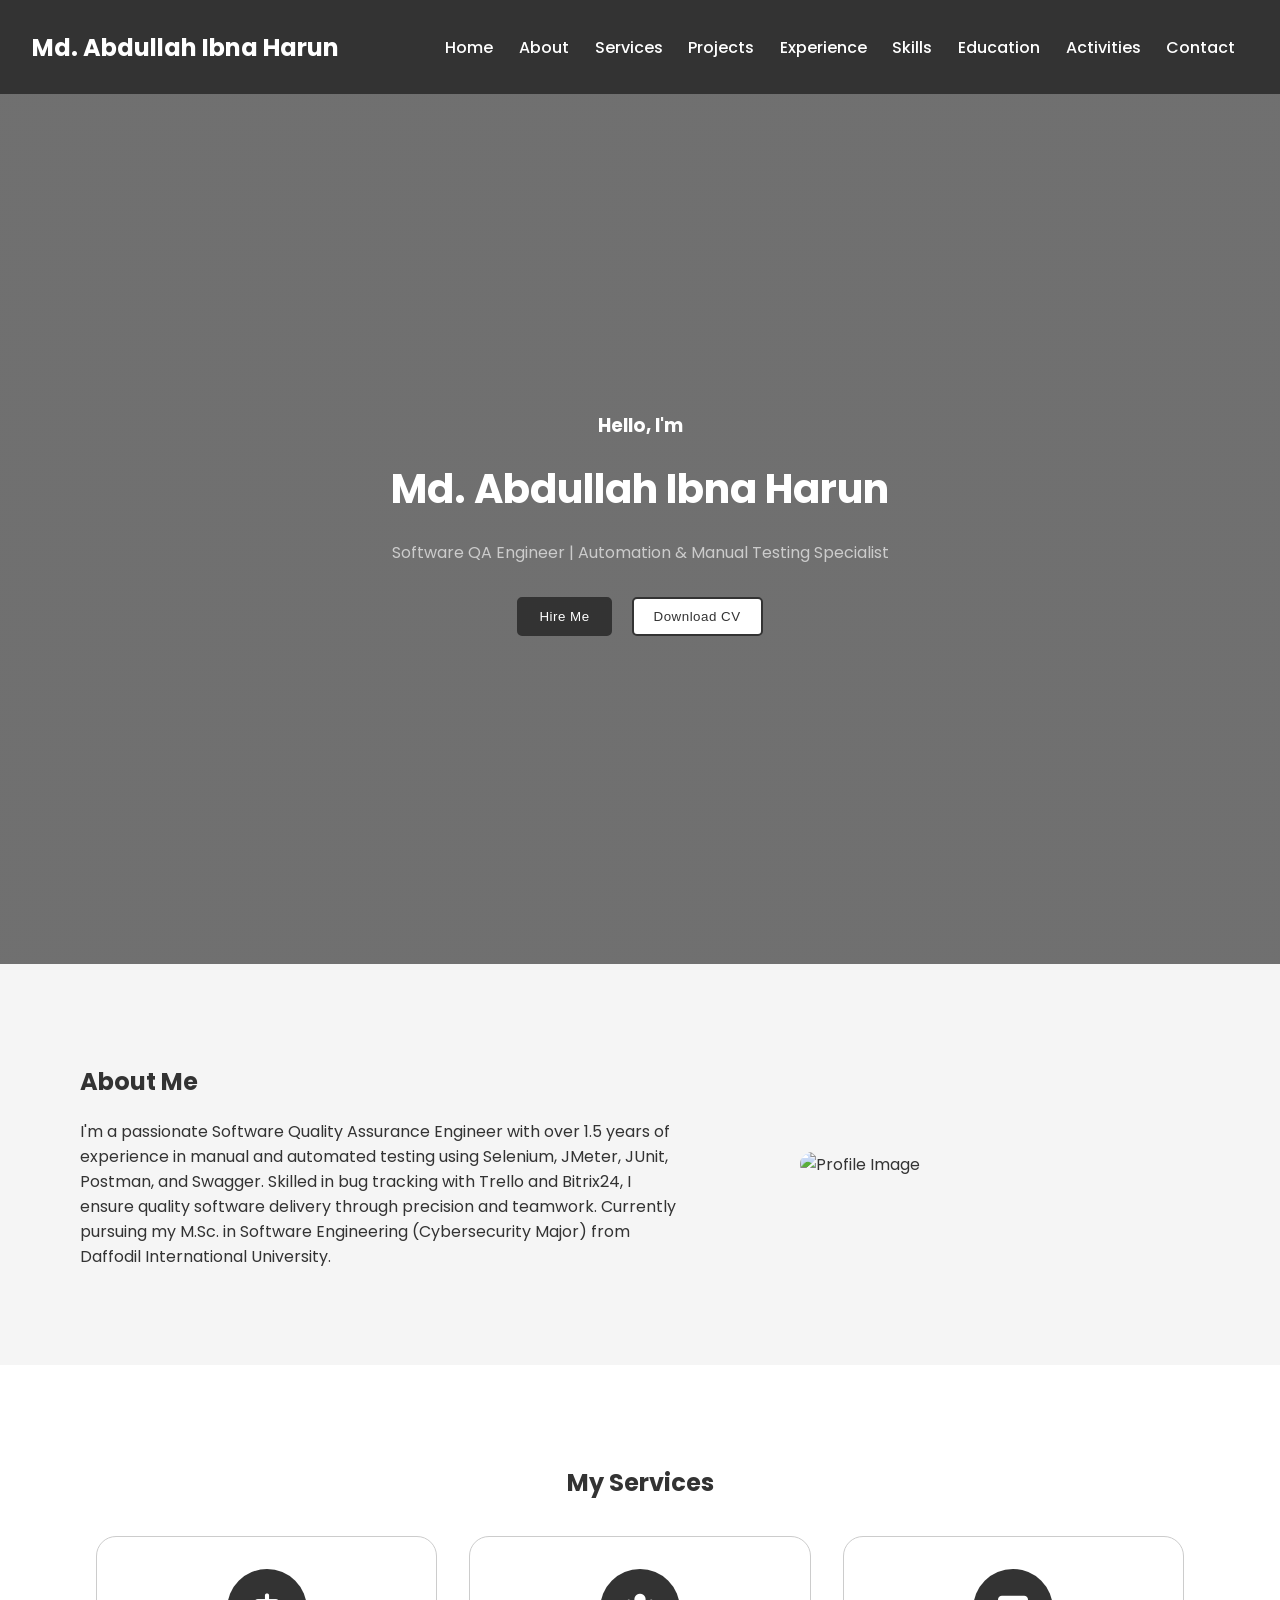
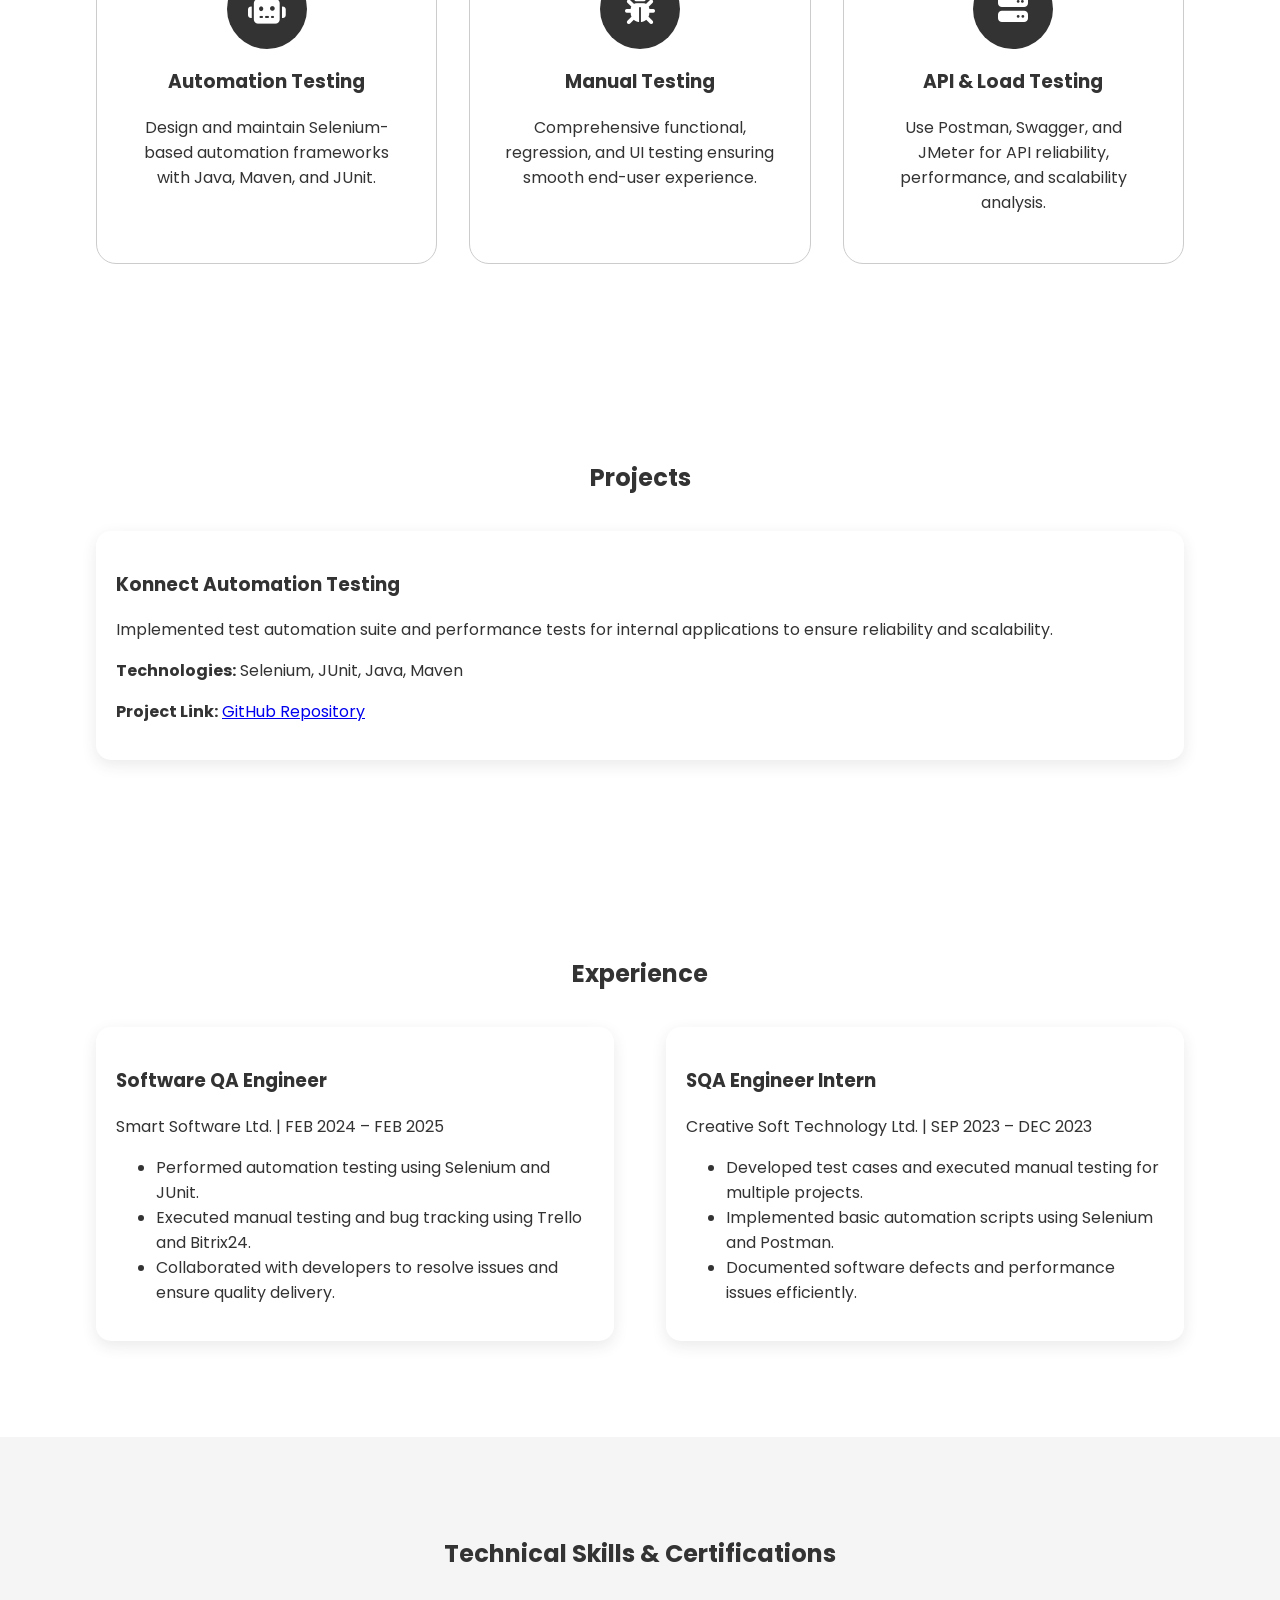
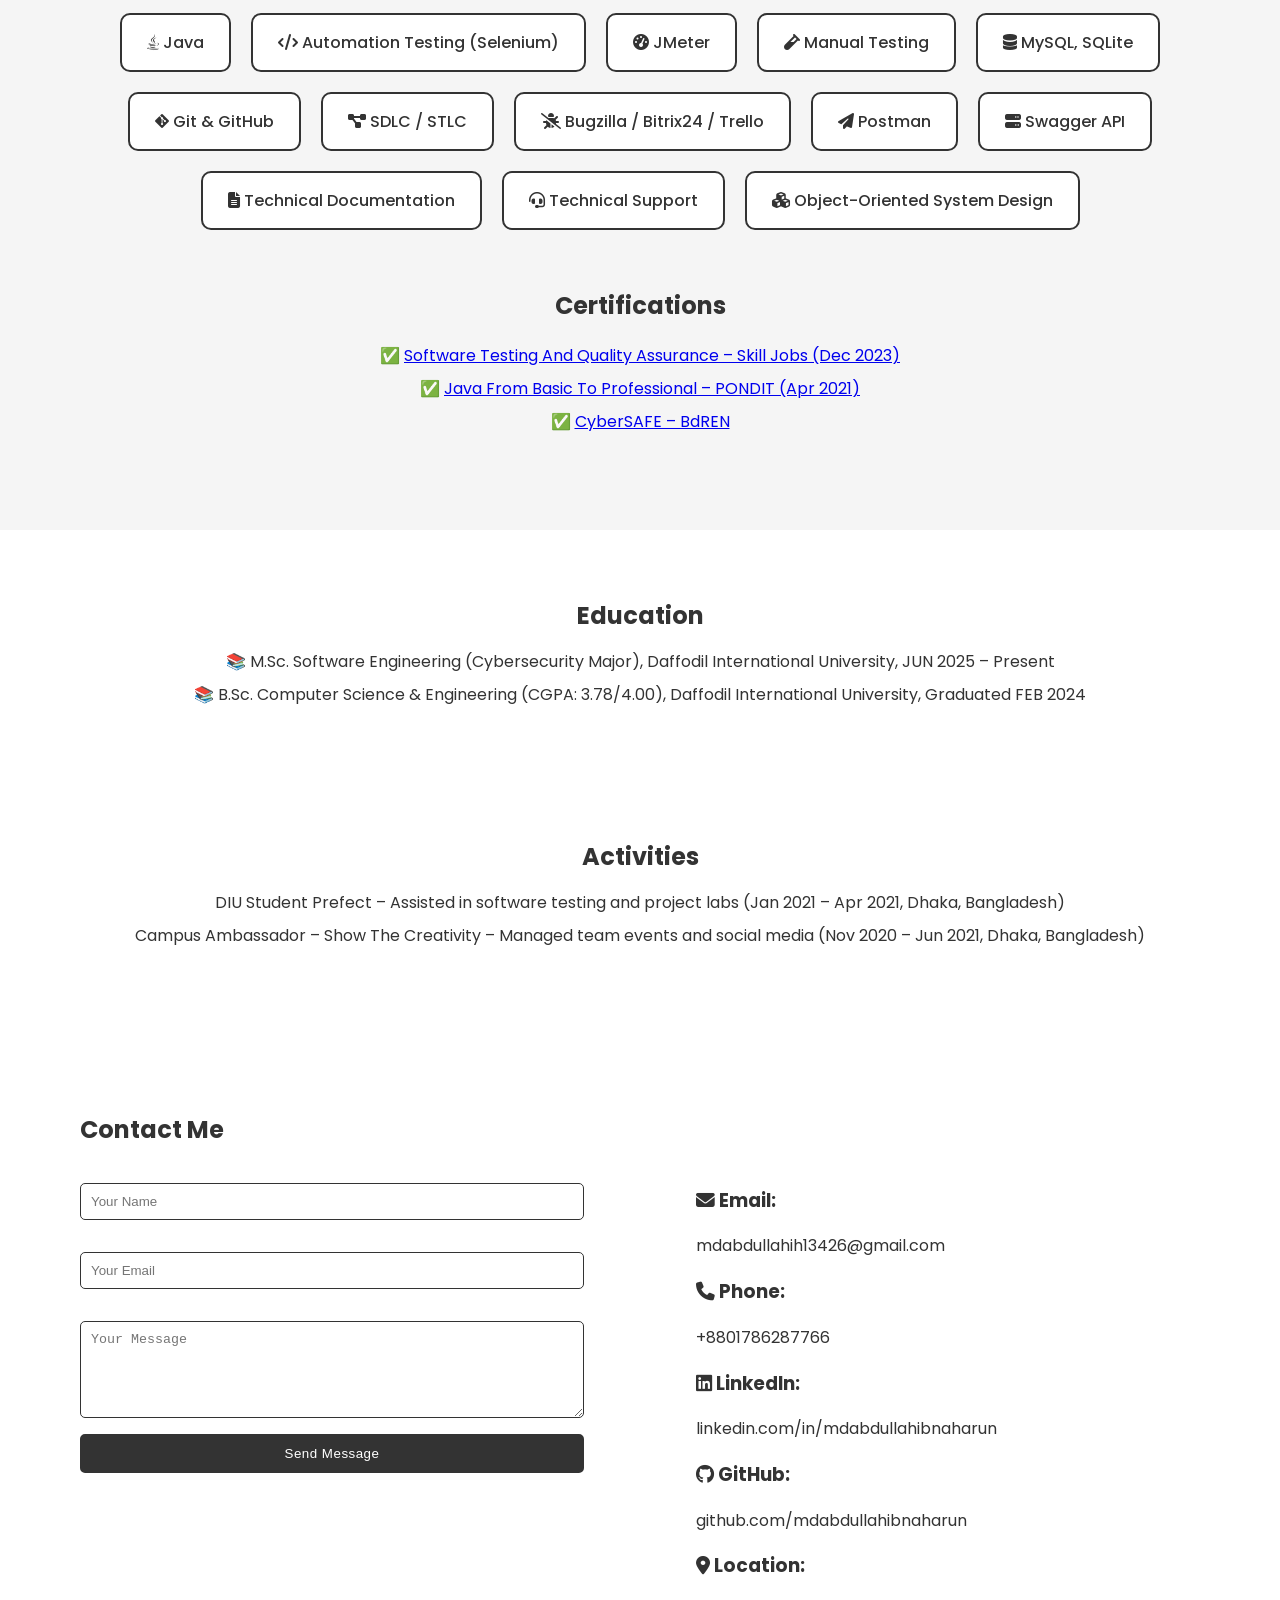
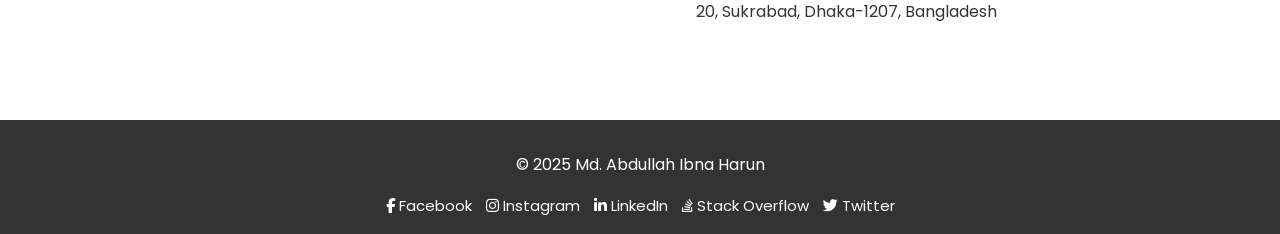
==== commit c3e6a418: "Add files via upload" ====
--- a/index.html
+++ b/index.html
@@ -276,30 +276,34 @@
   </section>
 
   <!-- Skills & Certifications -->
-  <section id="skills" class="skills">
-    <h1>Technical Skills & Certifications</h1>
-    <div class="skills-list">
-      <div class="skill-item"><i class="fa-brands fa-java"></i> Java</div>
-      <div class="skill-item"><i class="fa-solid fa-code"></i> Automation Testing (Selenium)</div>
-      <div class="skill-item"><i class="fa-solid fa-gauge-high"></i> JMeter</div>
-      <div class="skill-item"><i class="fa-solid fa-vial"></i> Manual Testing</div>
-      <div class="skill-item"><i class="fa-solid fa-database"></i> MySQL, SQLite</div>
-      <div class="skill-item"><i class="fa-brands fa-git-alt"></i> Git & GitHub</div>
-      <div class="skill-item"><i class="fa-solid fa-diagram-project"></i> SDLC / STLC</div>
-      <div class="skill-item"><i class="fa-solid fa-bug-slash"></i> Bugzilla / Bitrix24 / Trello</div>
-      <div class="skill-item"><i class="fa-solid fa-paper-plane"></i> Postman</div>
-      <div class="skill-item"><i class="fa-solid fa-server"></i> Swagger API</div>
-    </div>
-
-    <div class="certifications">
-      <h2>Certifications</h2>
-      <ul>
-        <li>✅ <a href="https://tinyurl.com/mdabihsqa" target="_blank">Software Testing And Quality Assurance – Skill Jobs (Dec 2023)</a></li>
-        <li>✅ <a href="https://tinyurl.com/mdabihjavabtop" target="_blank">Java From Basic To Professional – PONDIT (Apr 2021)</a></li>
-        <li>✅ <a href="https://tinyurl.com/mdaihcybersafe" target="_blank">CyberSAFE – BdREN</a></li>
-      </ul>
-    </div>
-  </section>
+<section id="skills" class="skills">
+  <h1>Technical Skills & Certifications</h1>
+  <div class="skills-list">
+    <div class="skill-item"><i class="fa-brands fa-java"></i> Java</div>
+    <div class="skill-item"><i class="fa-solid fa-code"></i> Automation Testing (Selenium)</div>
+    <div class="skill-item"><i class="fa-solid fa-gauge-high"></i> JMeter</div>
+    <div class="skill-item"><i class="fa-solid fa-vial"></i> Manual Testing</div>
+    <div class="skill-item"><i class="fa-solid fa-database"></i> MySQL, SQLite</div>
+    <div class="skill-item"><i class="fa-brands fa-git-alt"></i> Git & GitHub</div>
+    <div class="skill-item"><i class="fa-solid fa-diagram-project"></i> SDLC / STLC</div>
+    <div class="skill-item"><i class="fa-solid fa-bug-slash"></i> Bugzilla / Bitrix24 / Trello</div>
+    <div class="skill-item"><i class="fa-solid fa-paper-plane"></i> Postman</div>
+    <div class="skill-item"><i class="fa-solid fa-server"></i> Swagger API</div>
+    <div class="skill-item"><i class="fa-solid fa-file-lines"></i> Technical Documentation</div>
+    <div class="skill-item"><i class="fa-solid fa-headset"></i> Technical Support</div>
+    <div class="skill-item"><i class="fa-solid fa-cubes"></i> Object-Oriented System Design</div>
+  </div>
+
+  <div class="certifications">
+    <h2>Certifications</h2>
+    <ul>
+      <li>✅ <a href="https://tinyurl.com/mdabihsqa" target="_blank">Software Testing And Quality Assurance – Skill Jobs (Dec 2023)</a></li>
+      <li>✅ <a href="https://tinyurl.com/mdabihjavabtop" target="_blank">Java From Basic To Professional – PONDIT (Apr 2021)</a></li>
+      <li>✅ <a href="https://tinyurl.com/mdaihcybersafe" target="_blank">CyberSAFE – BdREN</a></li>
+    </ul>
+  </div>
+</section>
+
 
   <!-- Education -->
   <section id="education" class="education">
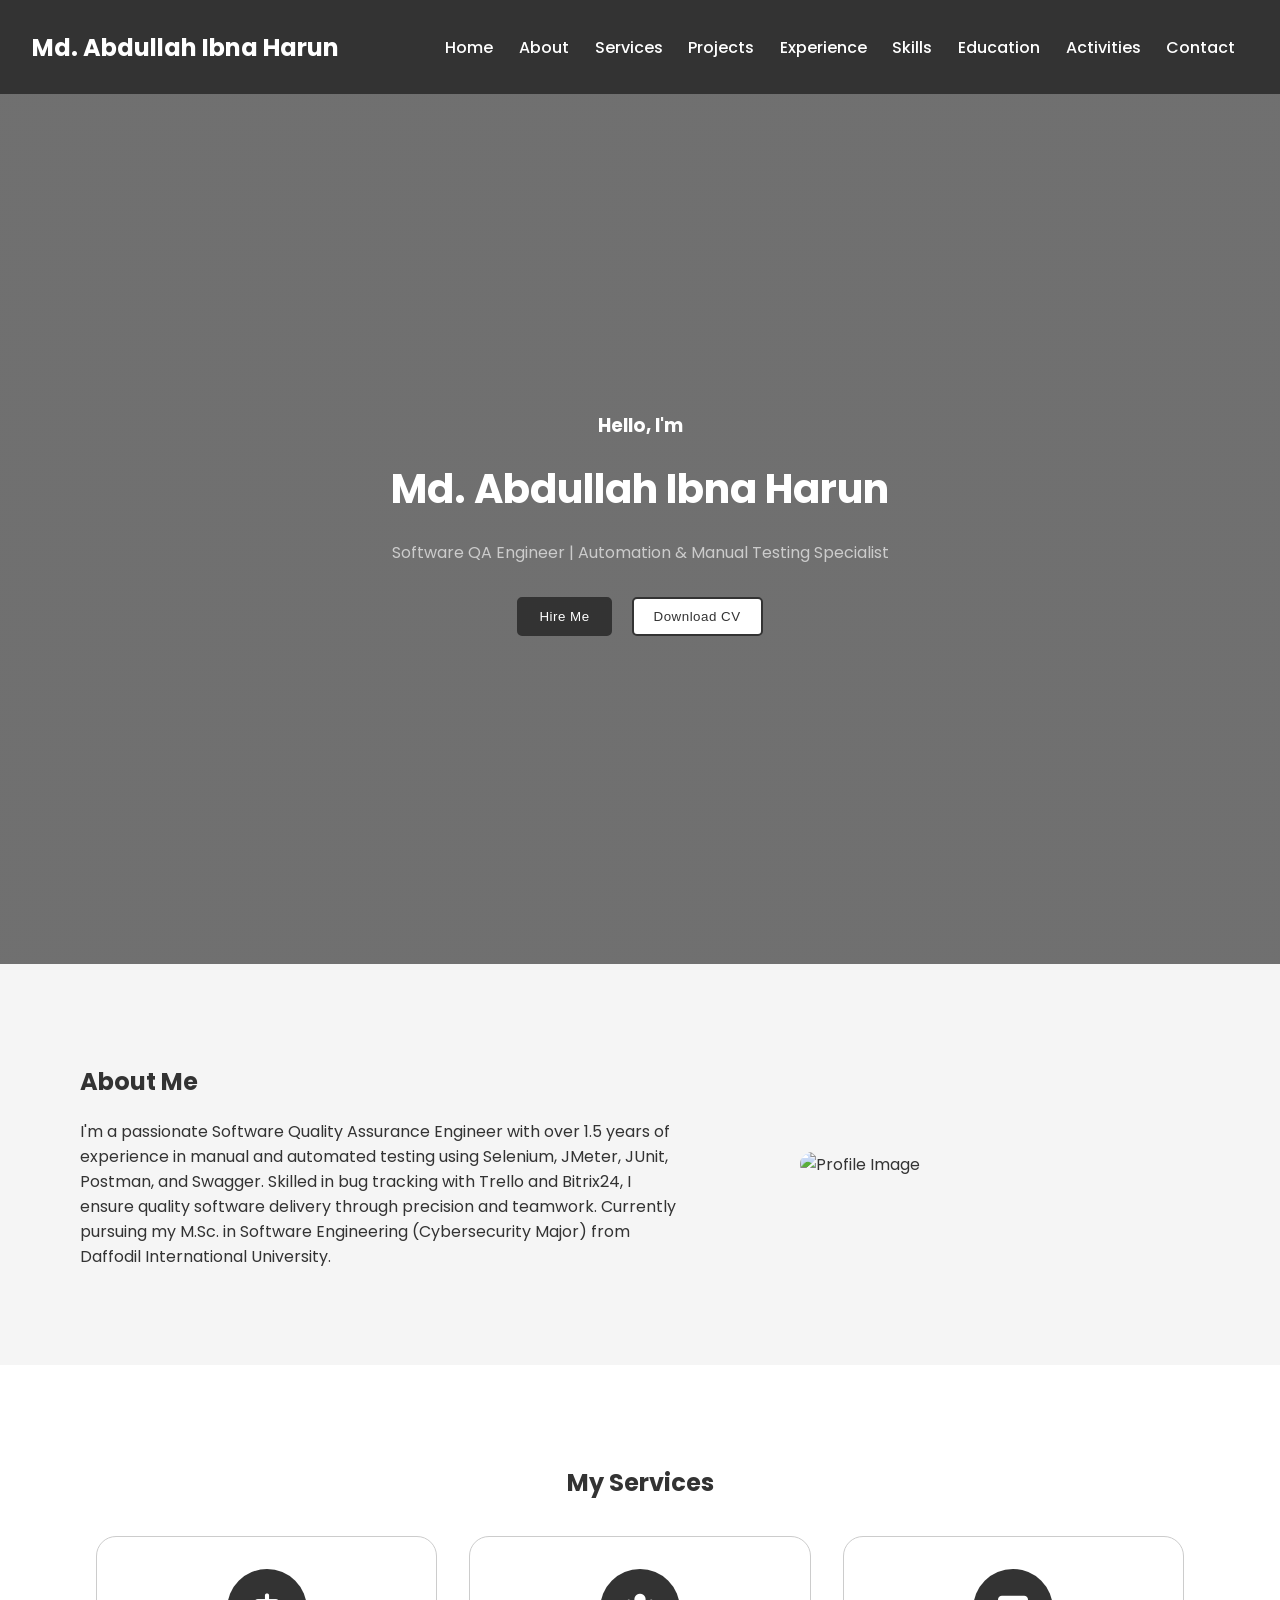
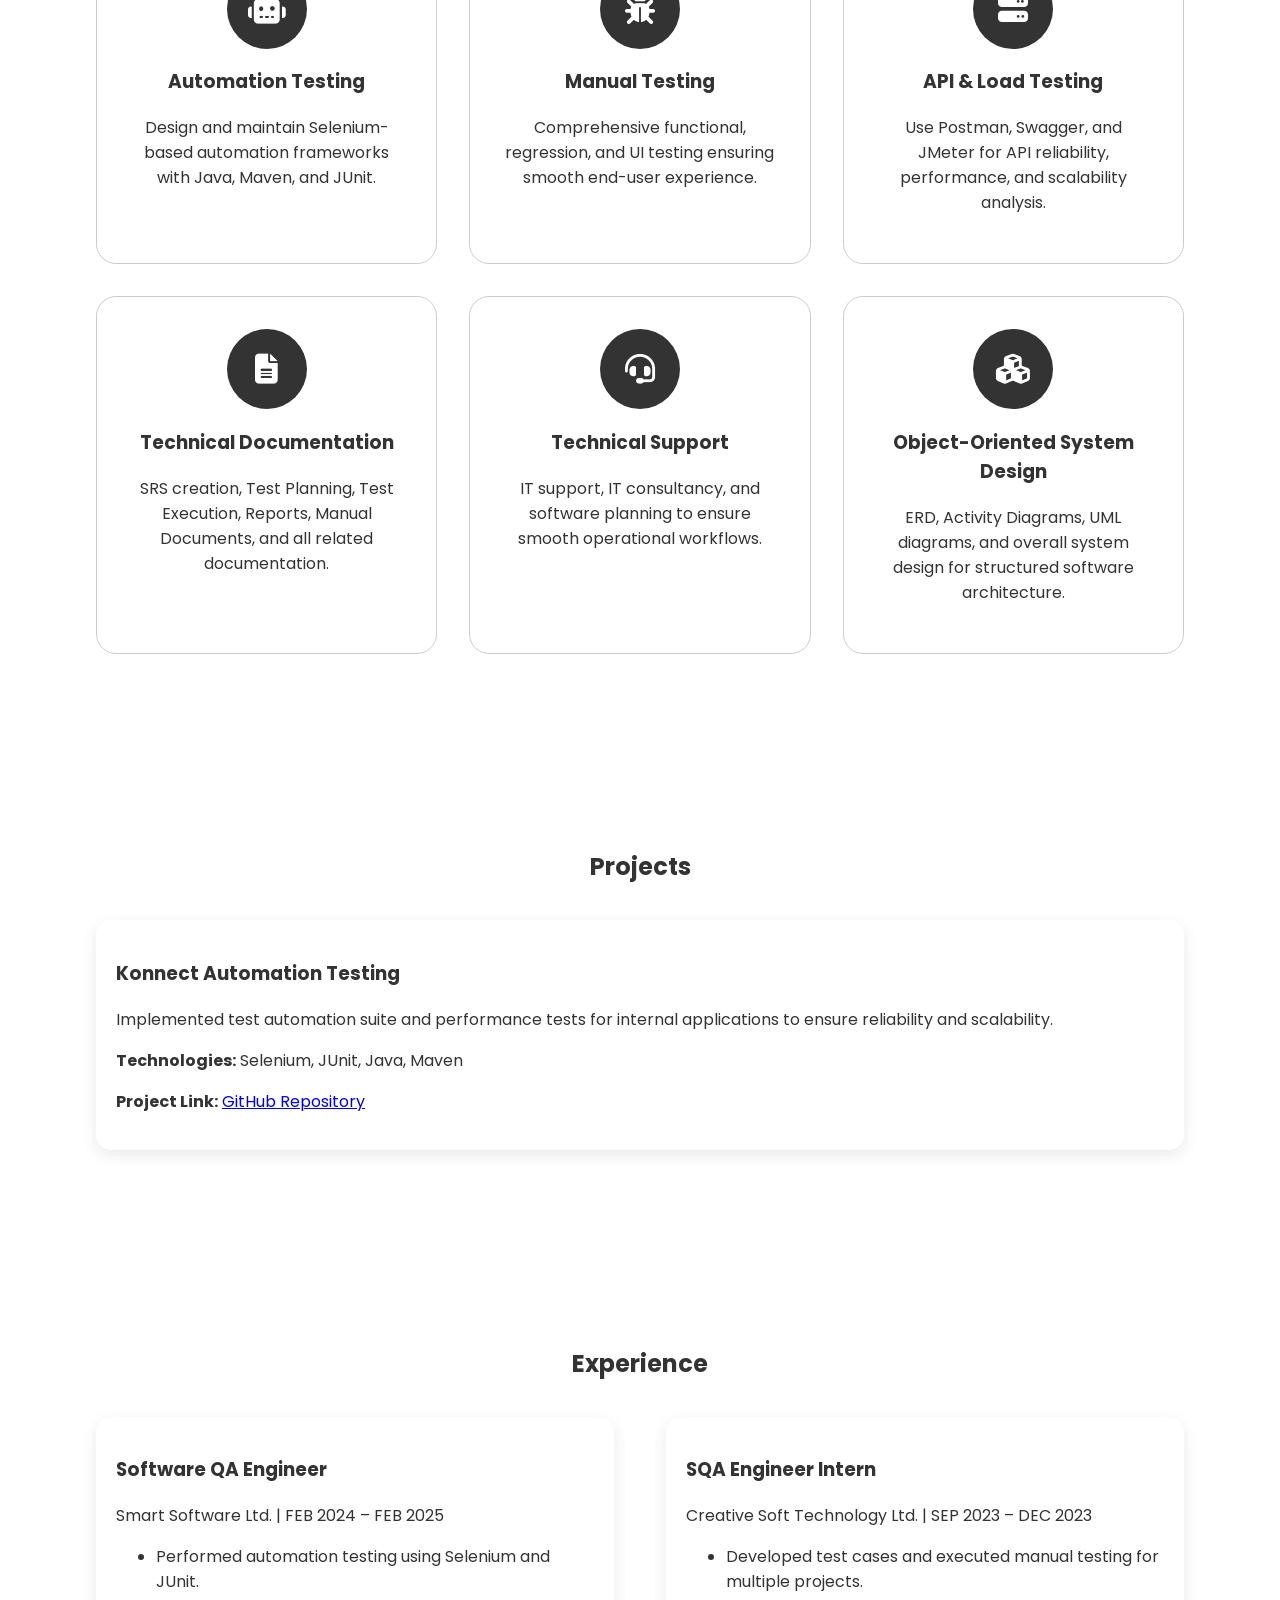
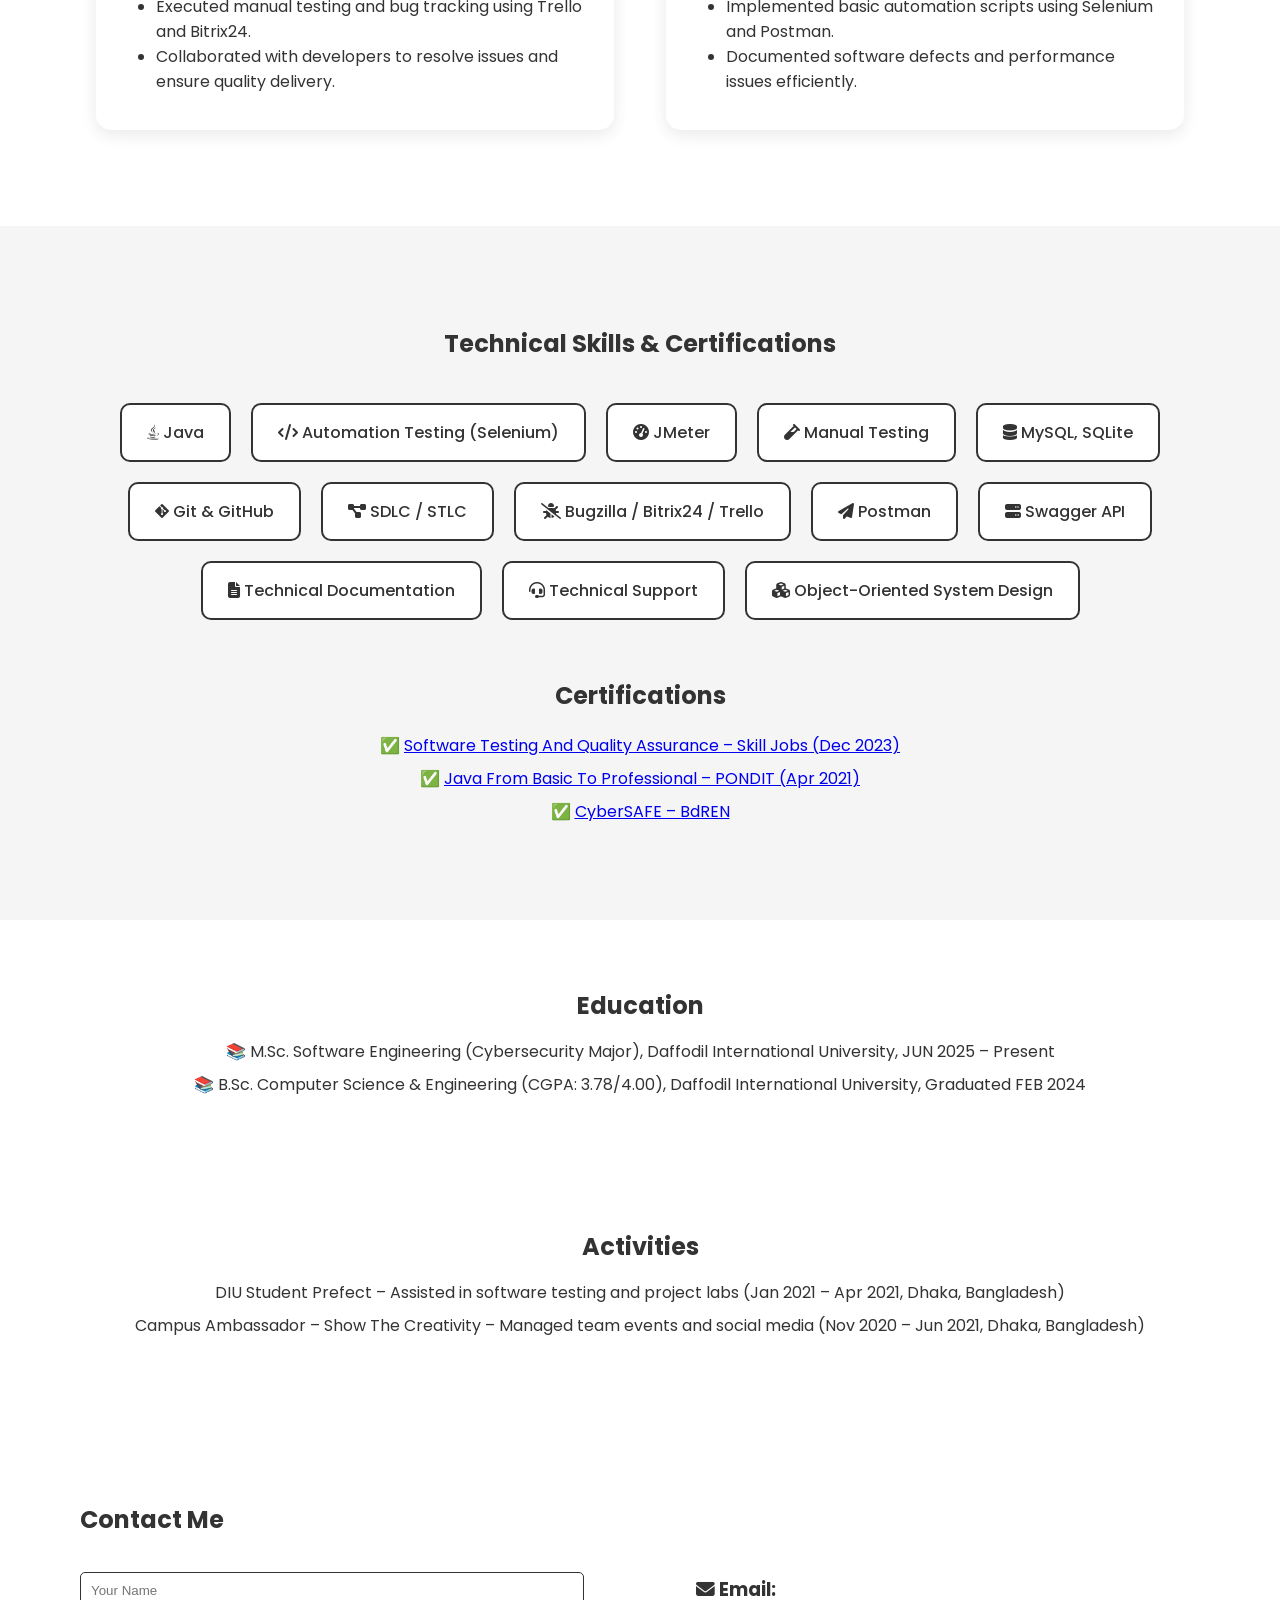
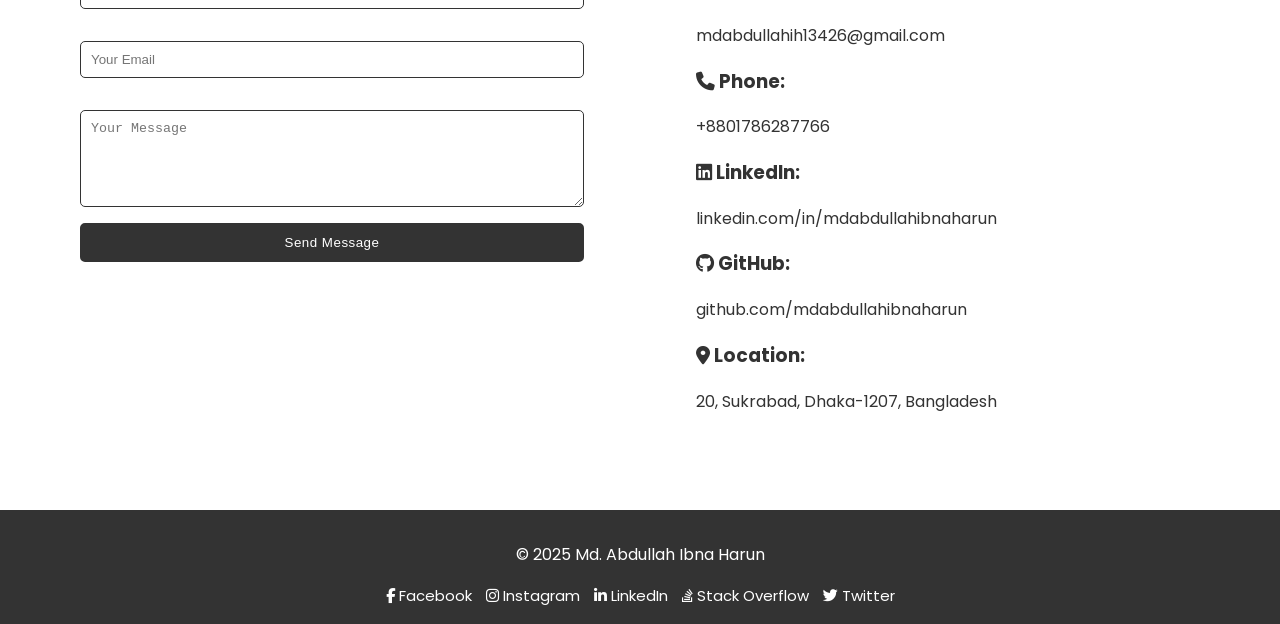
==== commit 1cc9ef16: "Update index.html" ====
--- a/index.html
+++ b/index.html
@@ -228,14 +228,47 @@
   </section>
 
   <!-- Services -->
-  <section id="services" class="services">
-    <h1>My Services</h1>
-    <div class="my-row">
-      <div class="my-card"><div class="icon"><i class="fas fa-robot"></i></div><h3>Automation Testing</h3><p>Design and maintain Selenium-based automation frameworks with Java, Maven, and JUnit.</p></div>
-      <div class="my-card"><div class="icon"><i class="fas fa-bug"></i></div><h3>Manual Testing</h3><p>Comprehensive functional, regression, and UI testing ensuring smooth end-user experience.</p></div>
-      <div class="my-card"><div class="icon"><i class="fas fa-server"></i></div><h3>API & Load Testing</h3><p>Use Postman, Swagger, and JMeter for API reliability, performance, and scalability analysis.</p></div>
-    </div>
-  </section>
+<section id="services" class="services">
+  <h1>My Services</h1>
+  <div class="my-row">
+    <div class="my-card">
+      <div class="icon"><i class="fas fa-robot"></i></div>
+      <h3>Automation Testing</h3>
+      <p>Design and maintain Selenium-based automation frameworks with Java, Maven, and JUnit.</p>
+    </div>
+
+    <div class="my-card">
+      <div class="icon"><i class="fas fa-bug"></i></div>
+      <h3>Manual Testing</h3>
+      <p>Comprehensive functional, regression, and UI testing ensuring smooth end-user experience.</p>
+    </div>
+
+    <div class="my-card">
+      <div class="icon"><i class="fas fa-server"></i></div>
+      <h3>API & Load Testing</h3>
+      <p>Use Postman, Swagger, and JMeter for API reliability, performance, and scalability analysis.</p>
+    </div>
+
+    <div class="my-card">
+      <div class="icon"><i class="fas fa-file-alt"></i></div>
+      <h3>Technical Documentation</h3>
+      <p>SRS creation, Test Planning, Test Execution, Reports, Manual Documents, and all related documentation.</p>
+    </div>
+
+    <div class="my-card">
+      <div class="icon"><i class="fas fa-headset"></i></div>
+      <h3>Technical Support</h3>
+      <p>IT support, IT consultancy, and software planning to ensure smooth operational workflows.</p>
+    </div>
+
+    <div class="my-card">
+      <div class="icon"><i class="fas fa-cubes"></i></div>
+      <h3>Object-Oriented System Design</h3>
+      <p>ERD, Activity Diagrams, UML diagrams, and overall system design for structured software architecture.</p>
+    </div>
+  </div>
+</section>
+
 
   <!-- Projects -->
   <section id="projects" class="projects">
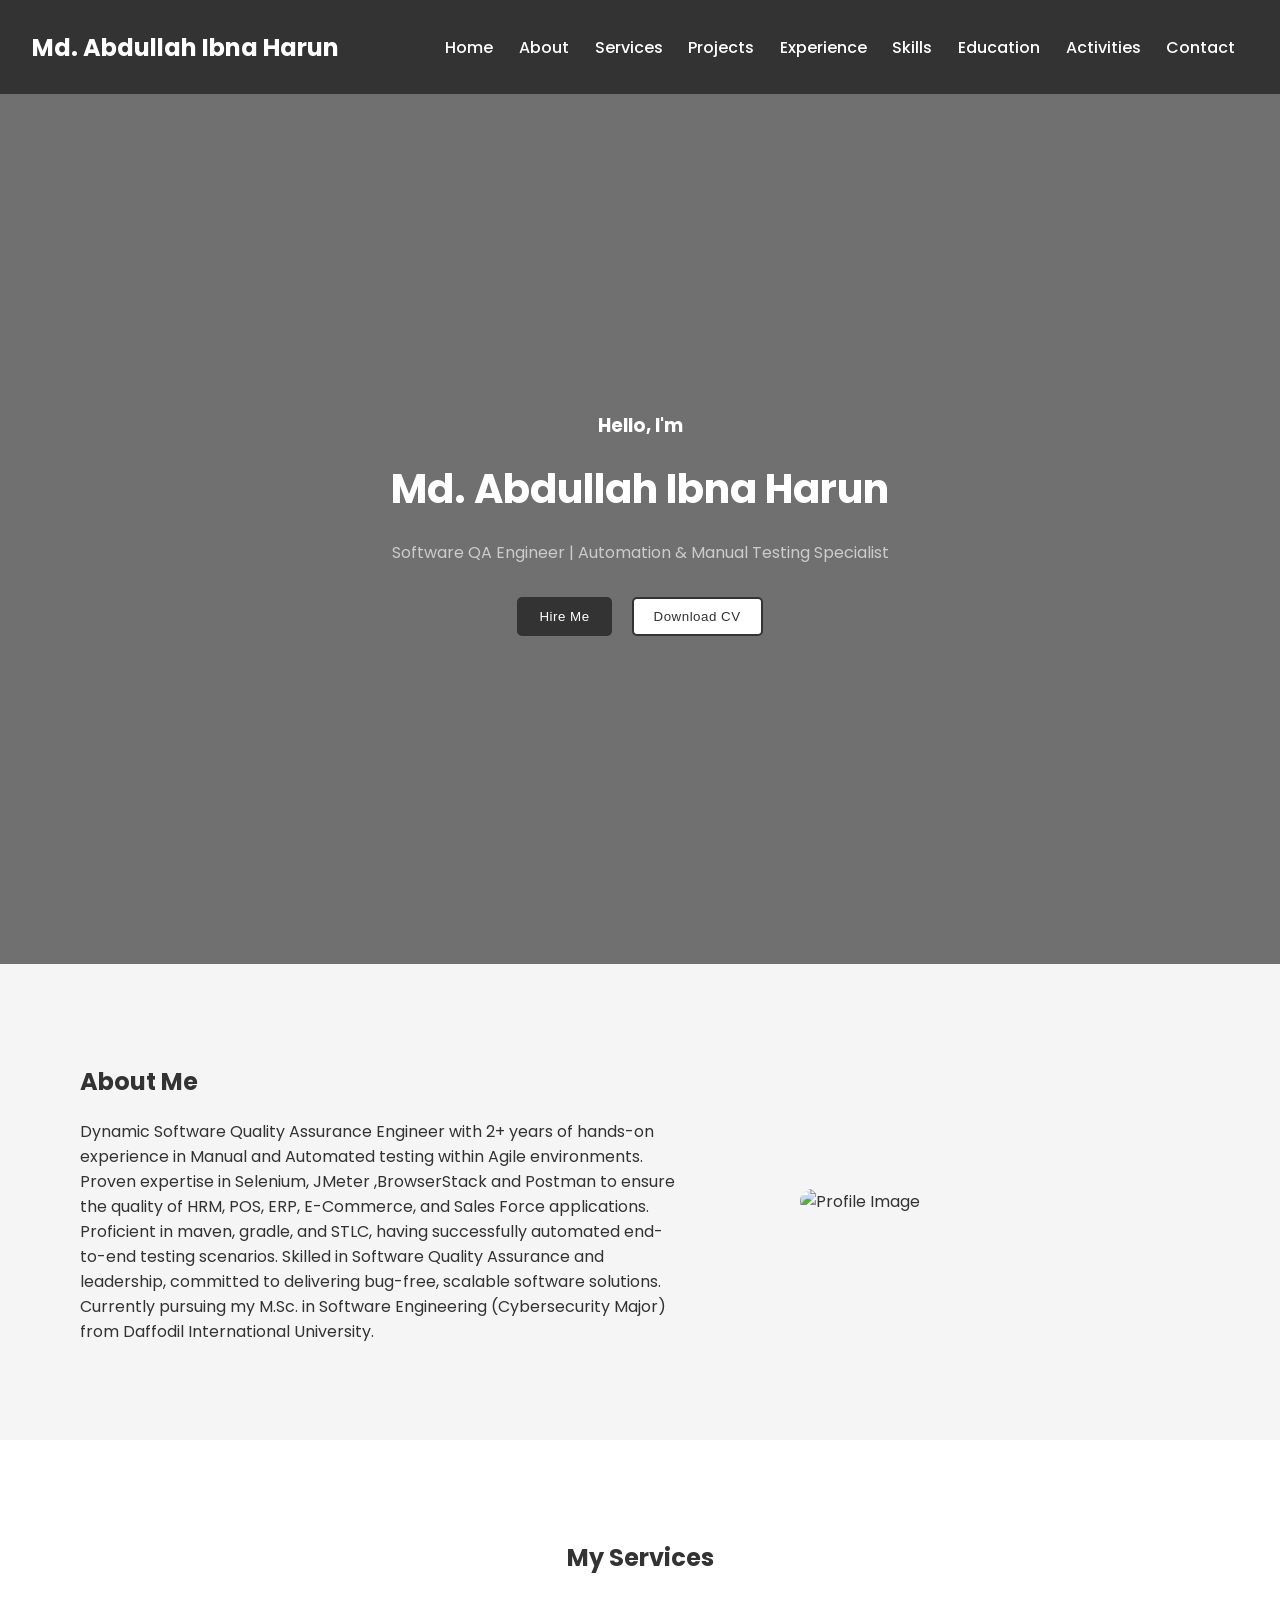
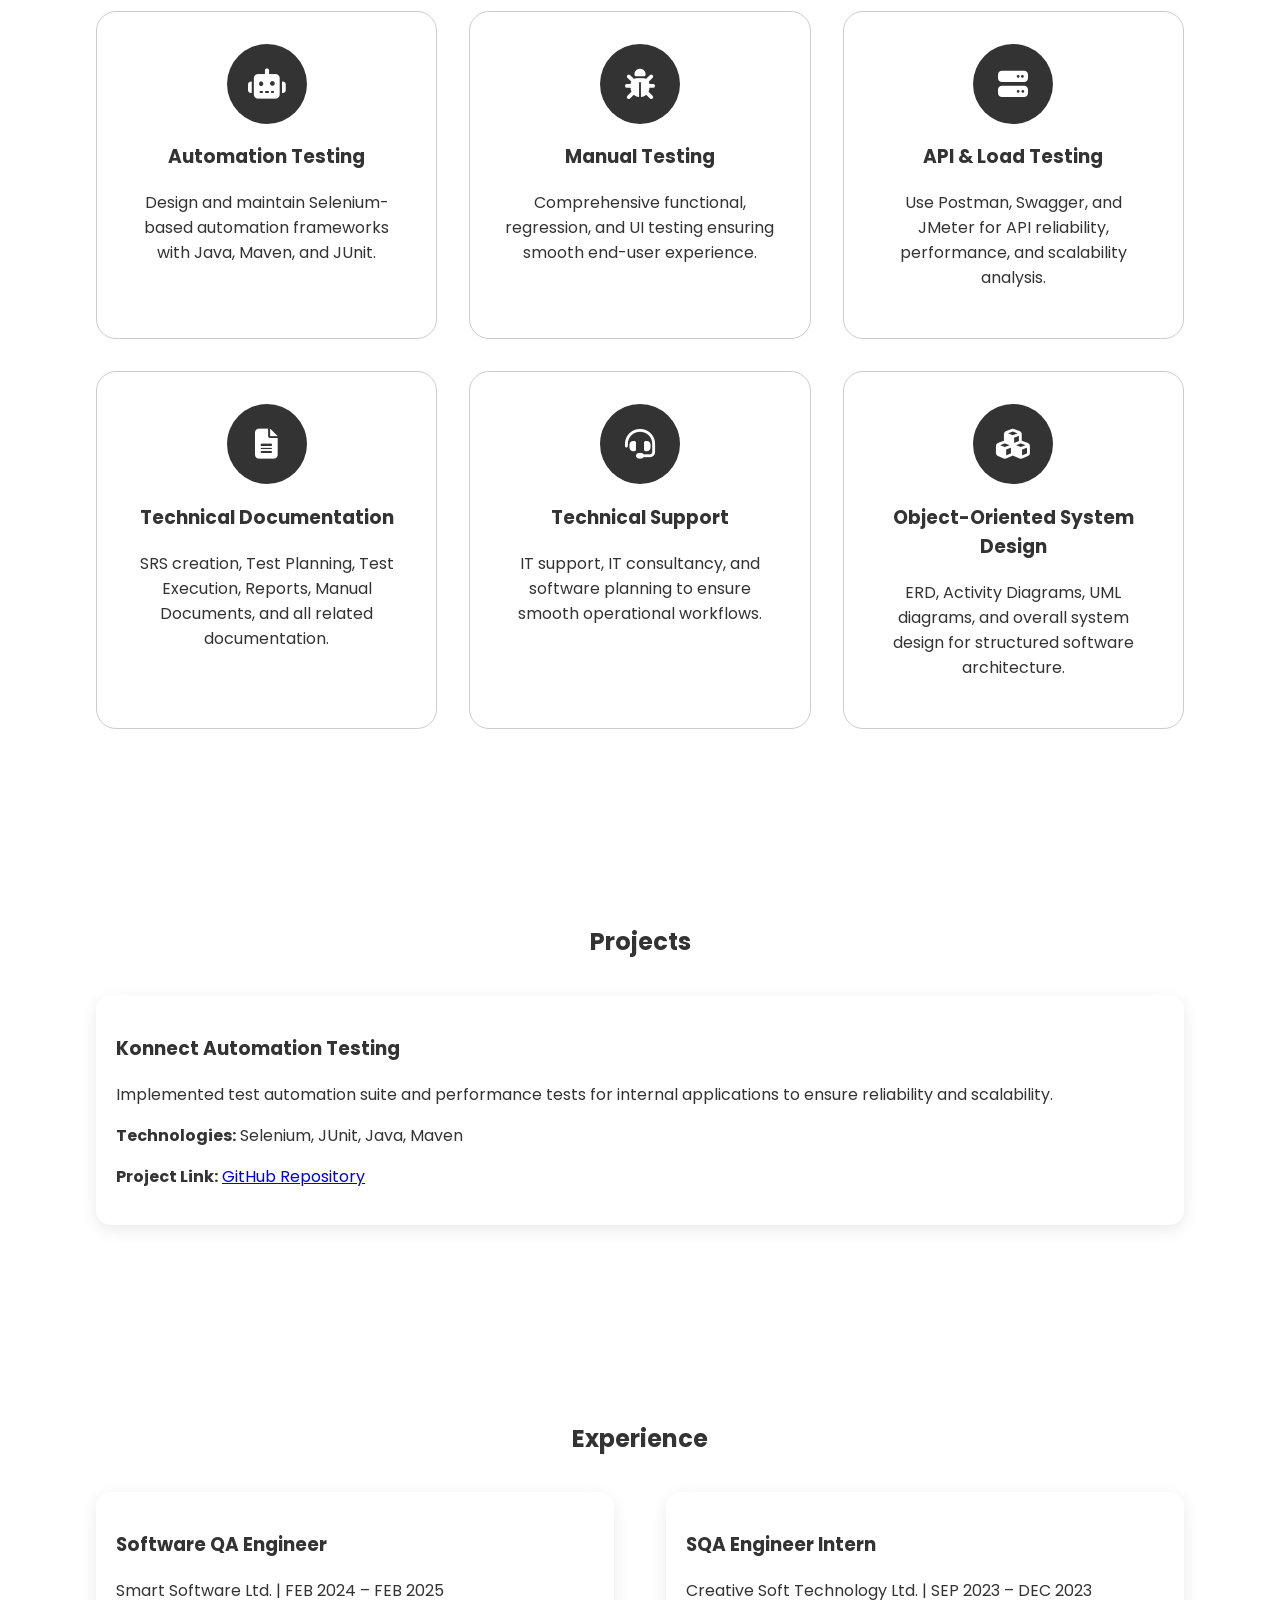
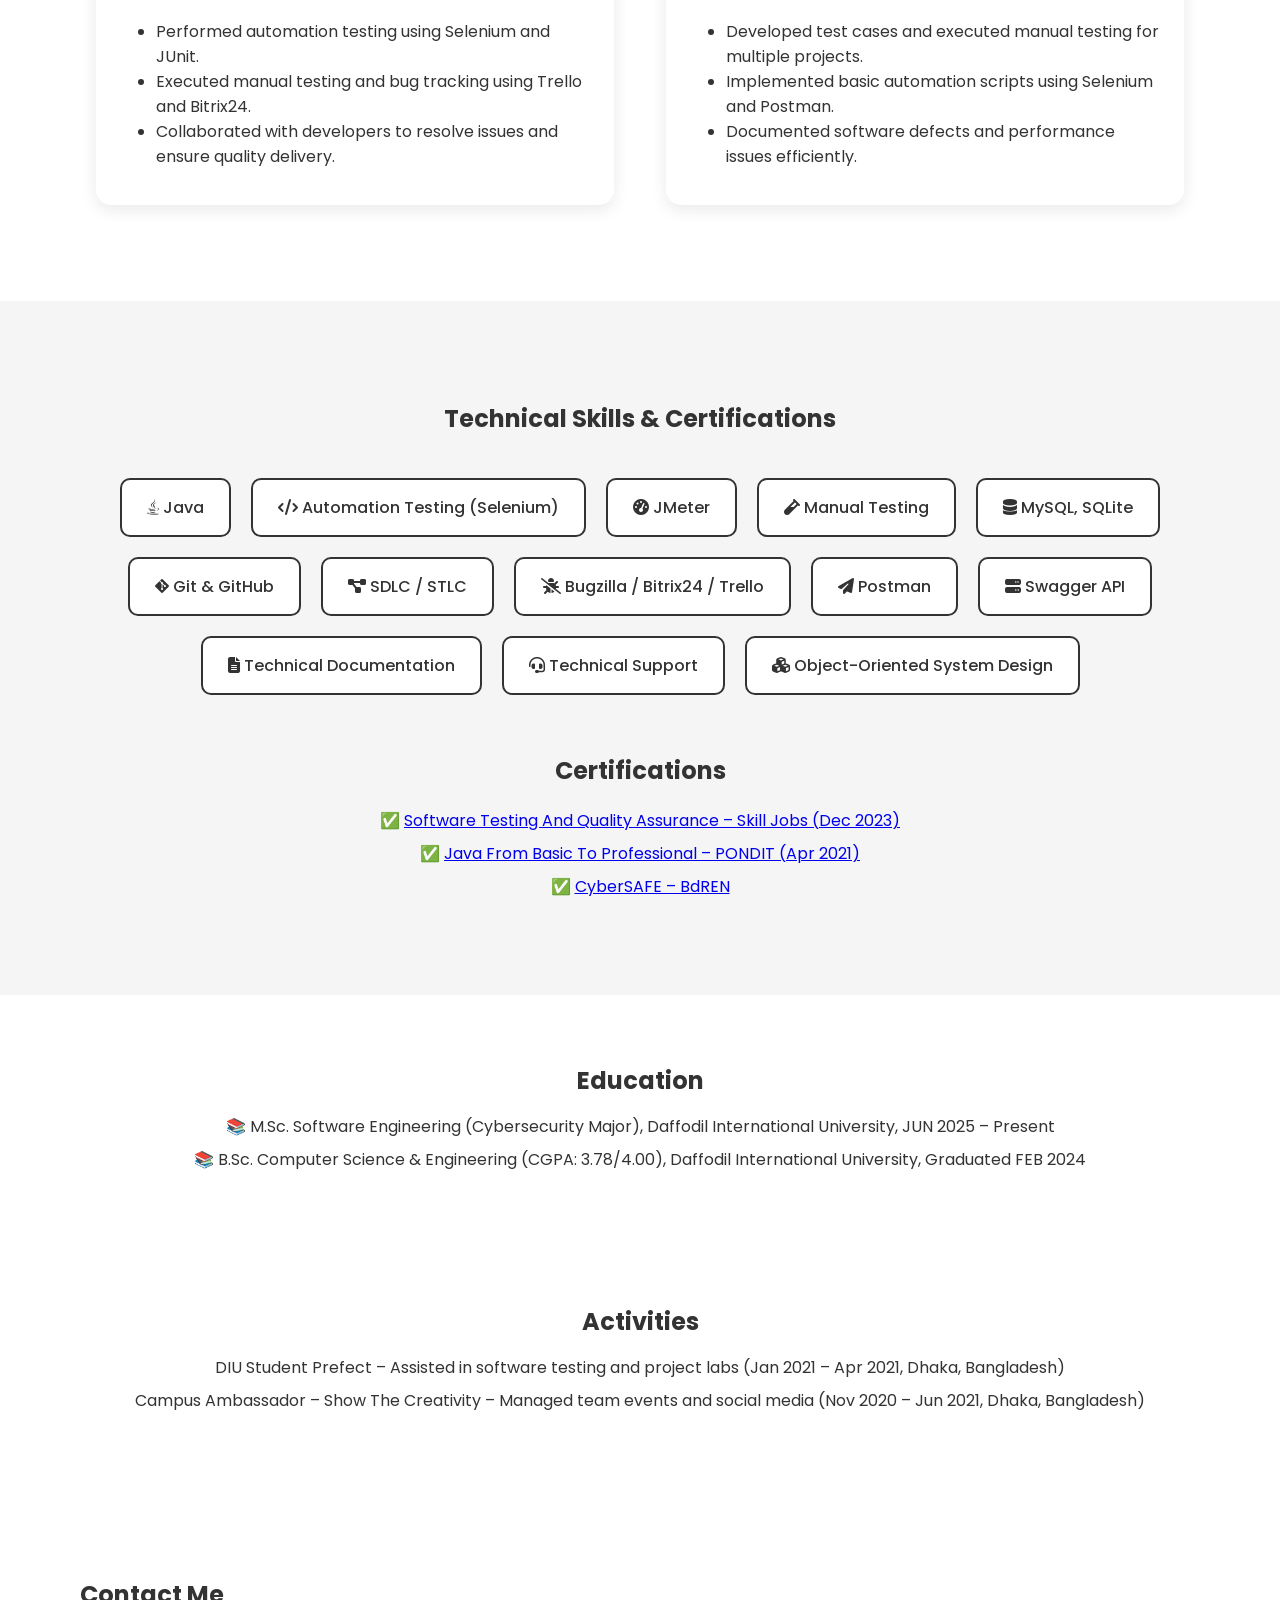
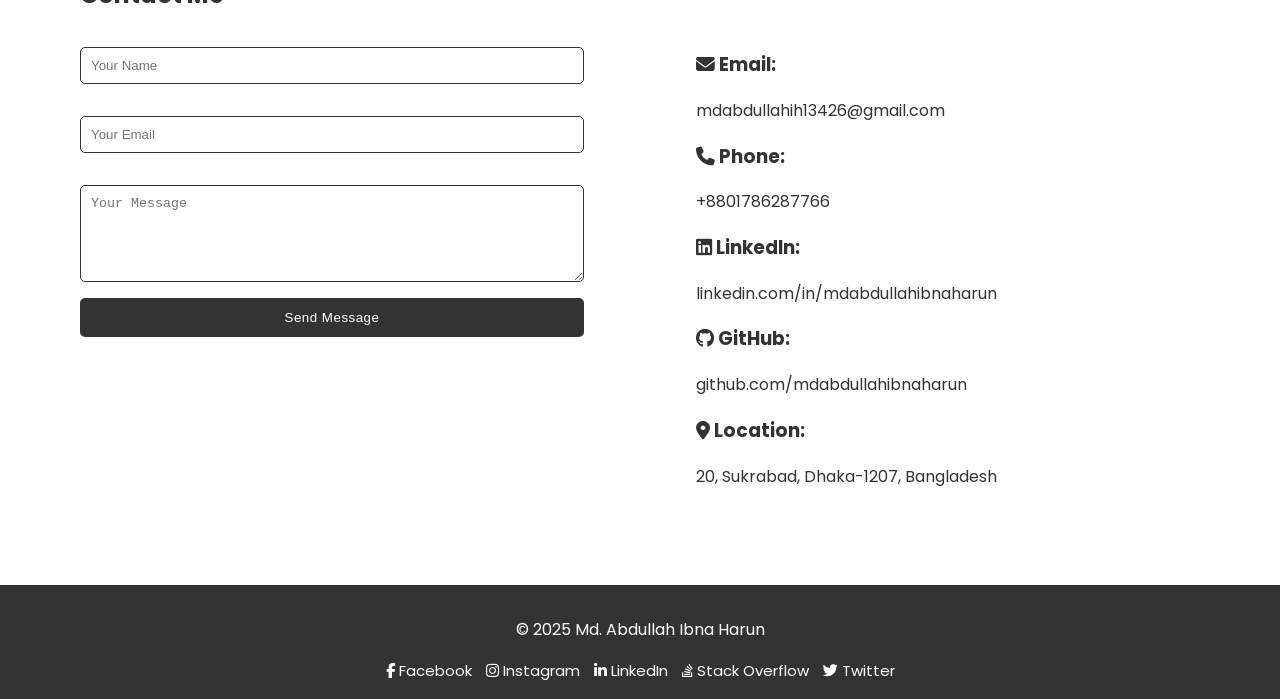
==== commit 1cd5ec22: "Update print statement from 'Hello' to 'Goodbye'" ====
--- a/index.html
+++ b/index.html
@@ -220,8 +220,11 @@
     <div>
       <h1>About Me</h1>
       <p>
-        I'm a passionate Software Quality Assurance Engineer with over 1.5 years of experience in manual and automated testing using Selenium, JMeter, JUnit, Postman, and Swagger.
-        Skilled in bug tracking with Trello and Bitrix24, I ensure quality software delivery through precision and teamwork. Currently pursuing my M.Sc. in Software Engineering (Cybersecurity Major) from Daffodil International University.
+       Dynamic Software Quality Assurance Engineer with 2+ years of hands-on experience in Manual and Automated testing within
+Agile environments. Proven expertise in Selenium, JMeter ,BrowserStack and Postman to ensure the quality of HRM, POS, ERP,
+E-Commerce, and Sales Force applications. Proficient in maven, gradle, and STLC, having successfully automated end-to-end
+testing scenarios. Skilled in Software Quality Assurance and leadership, committed to delivering bug-free, scalable software
+solutions. Currently pursuing my M.Sc. in Software Engineering (Cybersecurity Major) from Daffodil International University.
       </p>
     </div>
     <img src="https://avatars.githubusercontent.com/u/60839928?s=400&u=e289ffbaec7de1d0c767afba186224b72066e557&v=4" alt="Profile Image" />
@@ -398,7 +401,7 @@
     <a class="footer-links" href="https://linkedin.com/in/mdabdullahibnaharun" target="_blank">
       <i class="fab fa-linkedin-in"></i> LinkedIn
     </a>
-    <a class="footer-links" href="https://stackoverflow.com/users/mdabdullahibnaharun" target="_blank">
+    <a class="footer-links" href="https://stackoverflow.com/users/12866426/md-abdullah-ibna-harun" target="_blank">
       <i class="fab fa-stack-overflow"></i> Stack Overflow
     </a>
     <a class="footer-links" href="https://twitter.com/mdabdullahibnaharun" target="_blank">
@@ -431,3 +434,4 @@
 
 
 
+
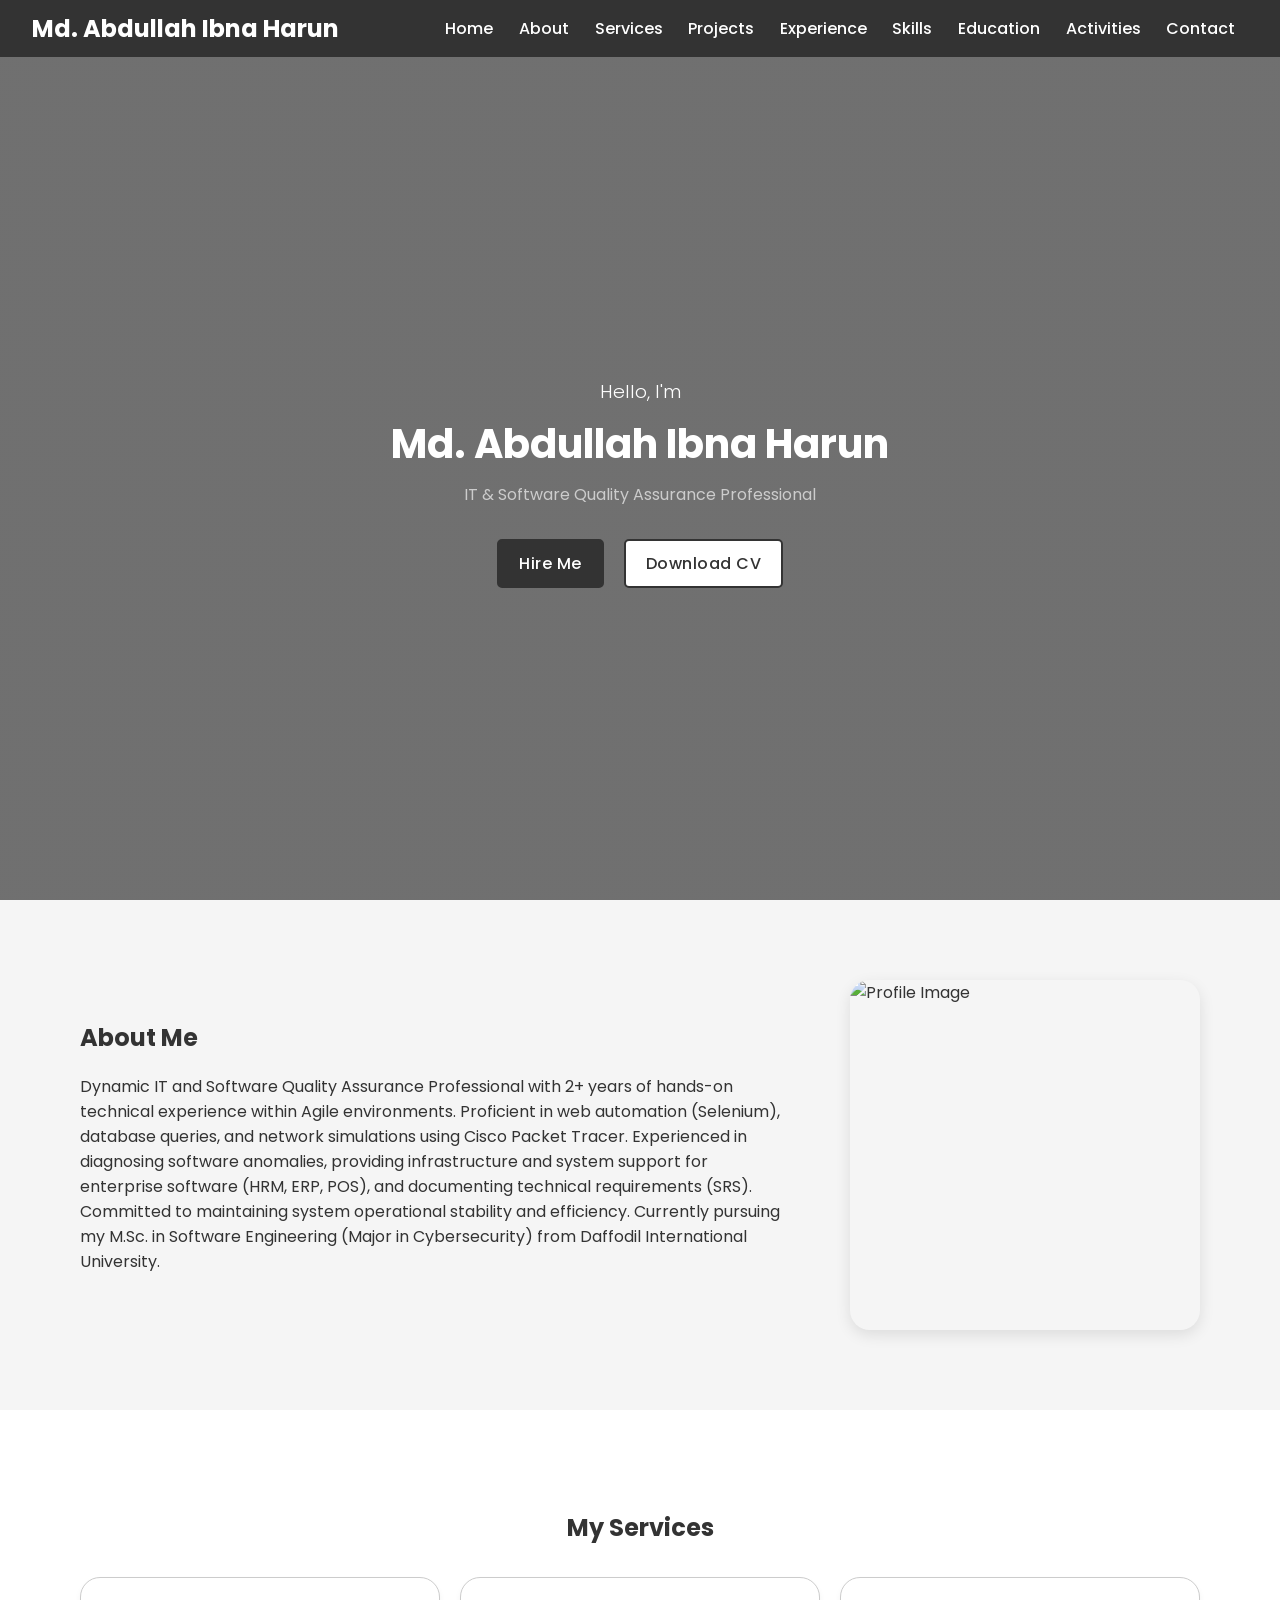
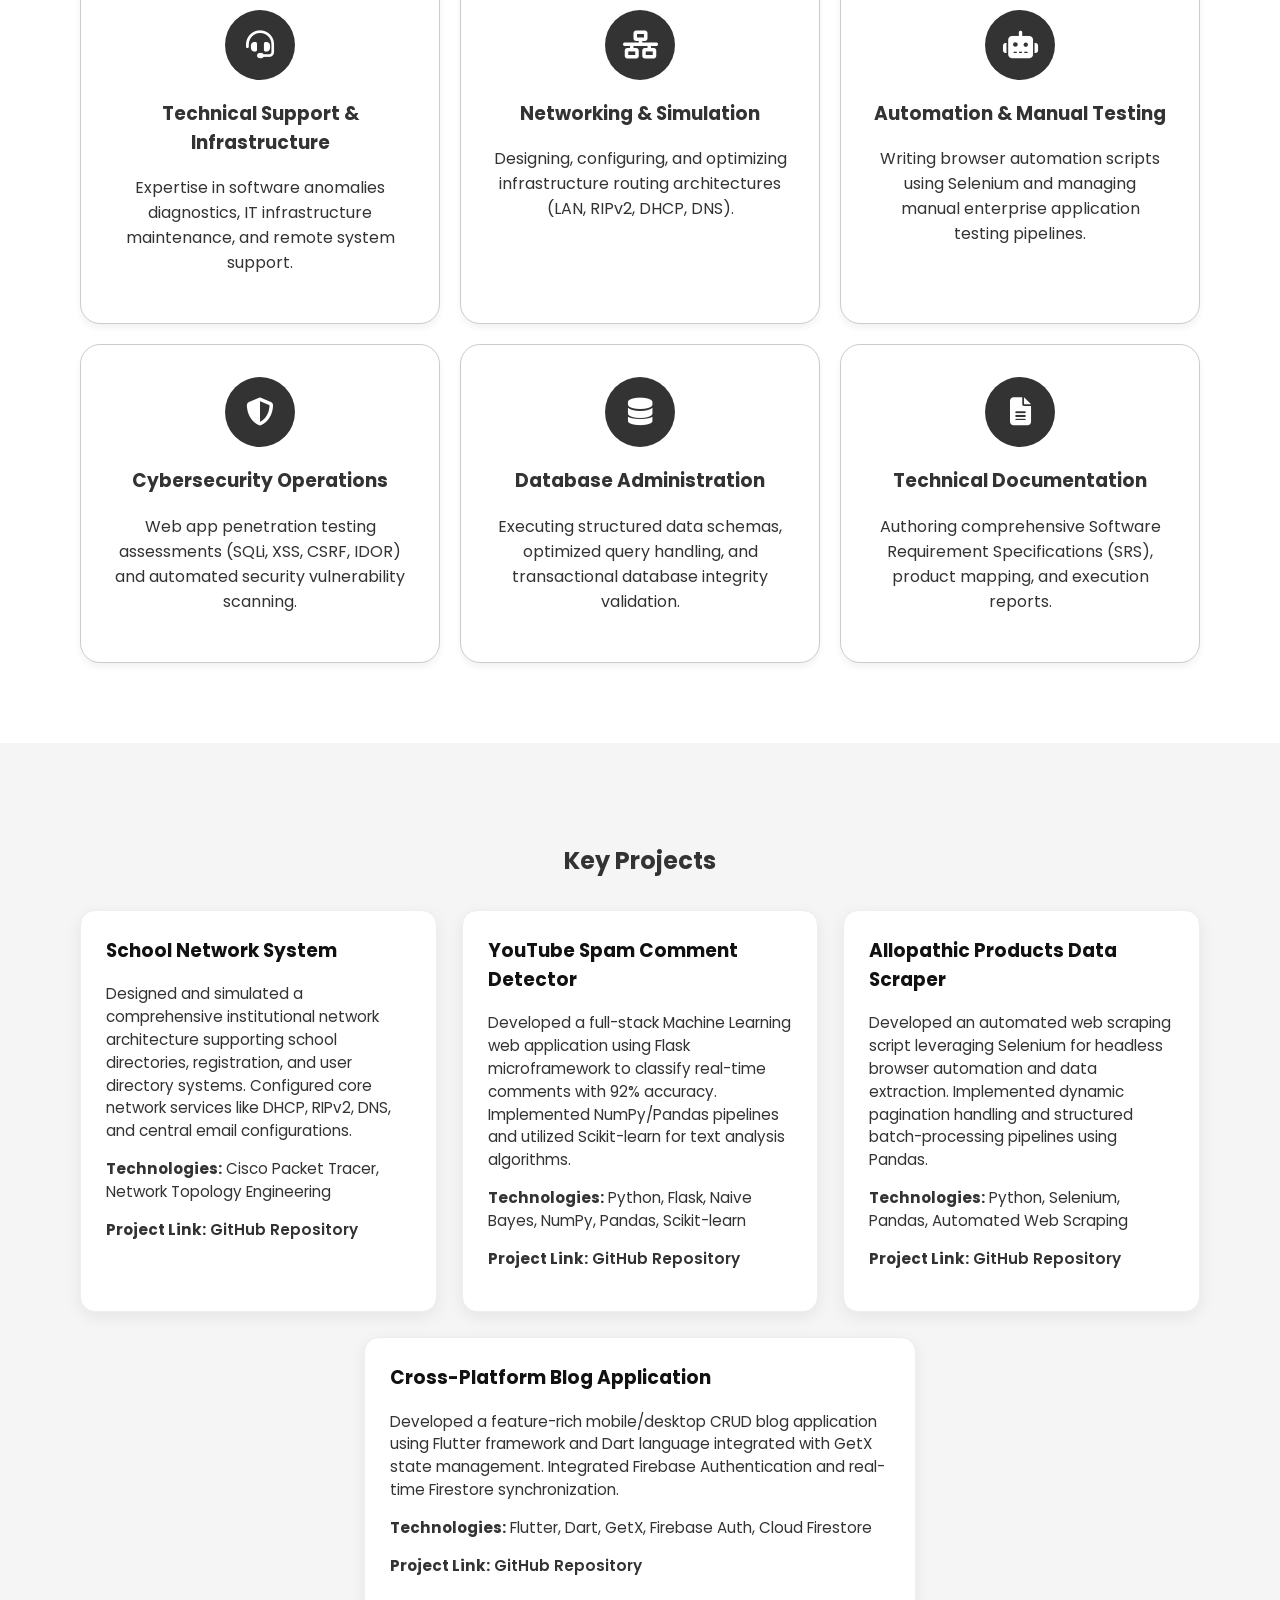
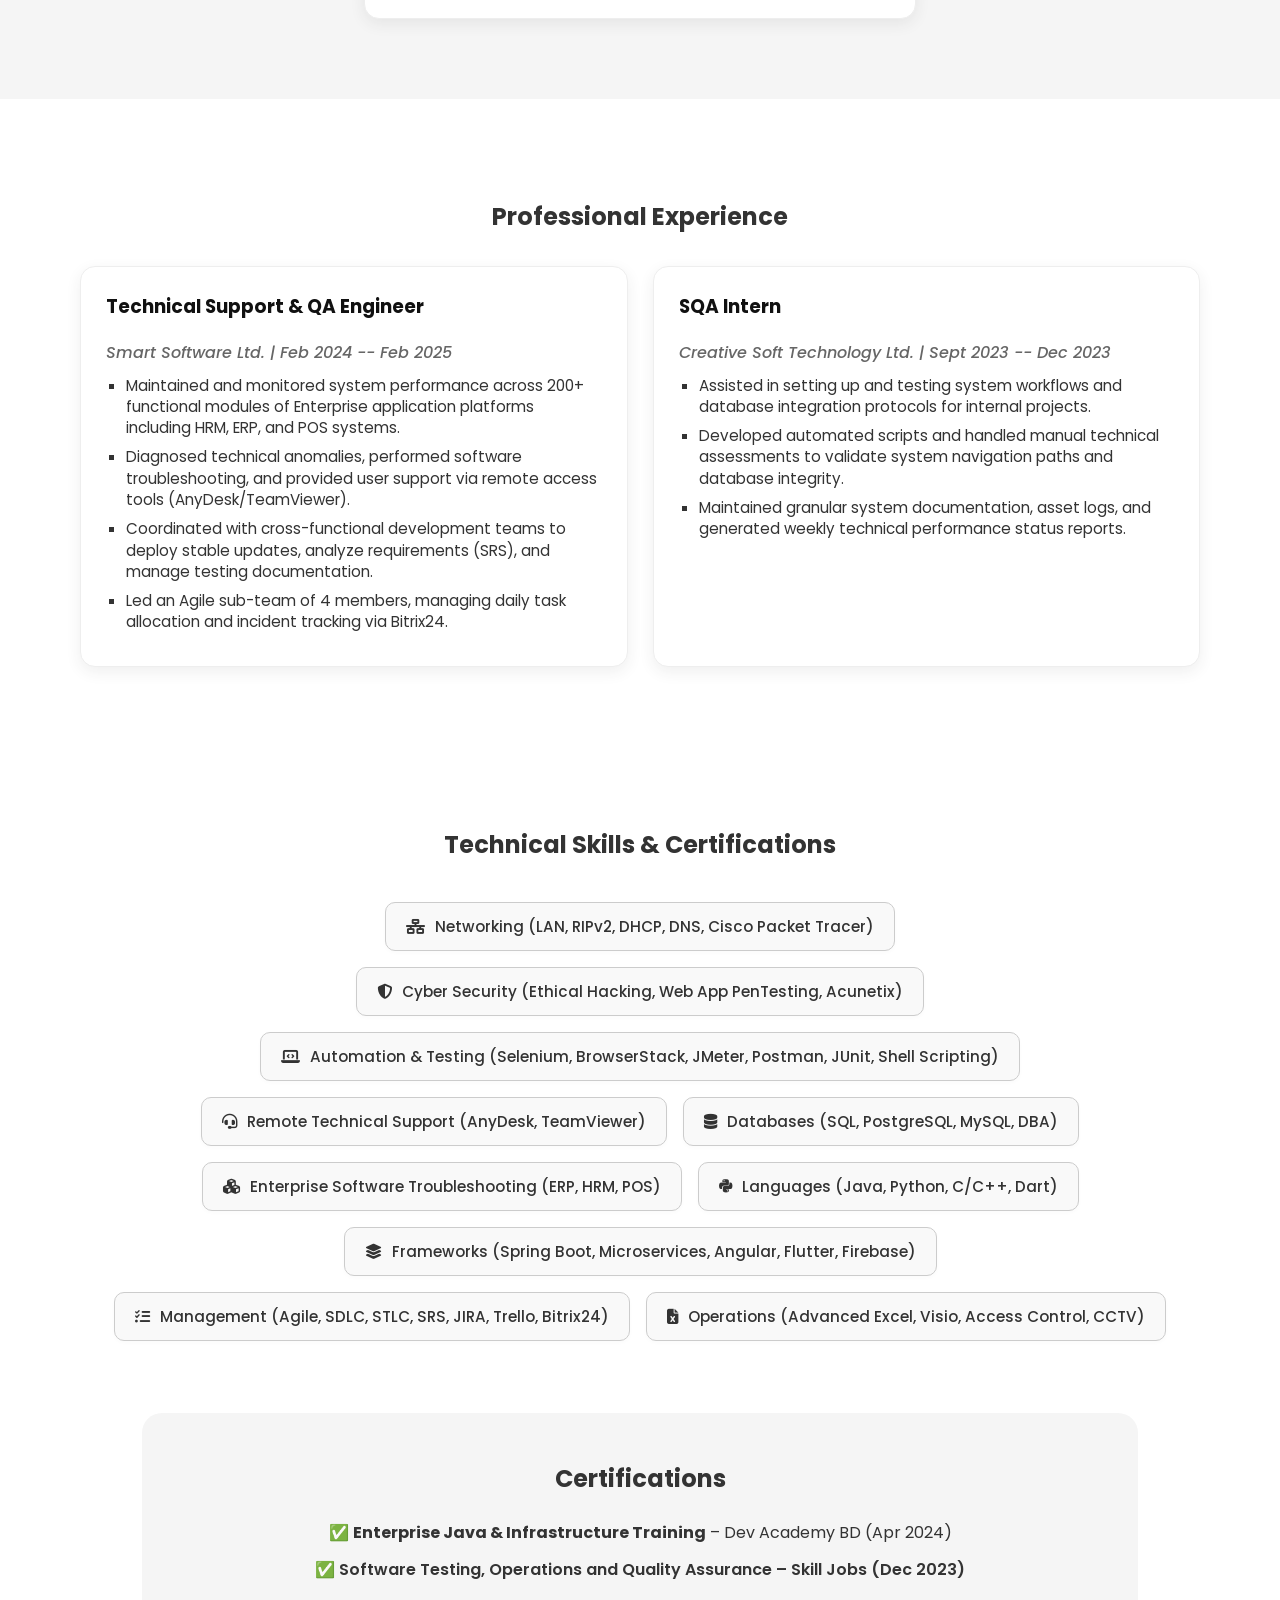
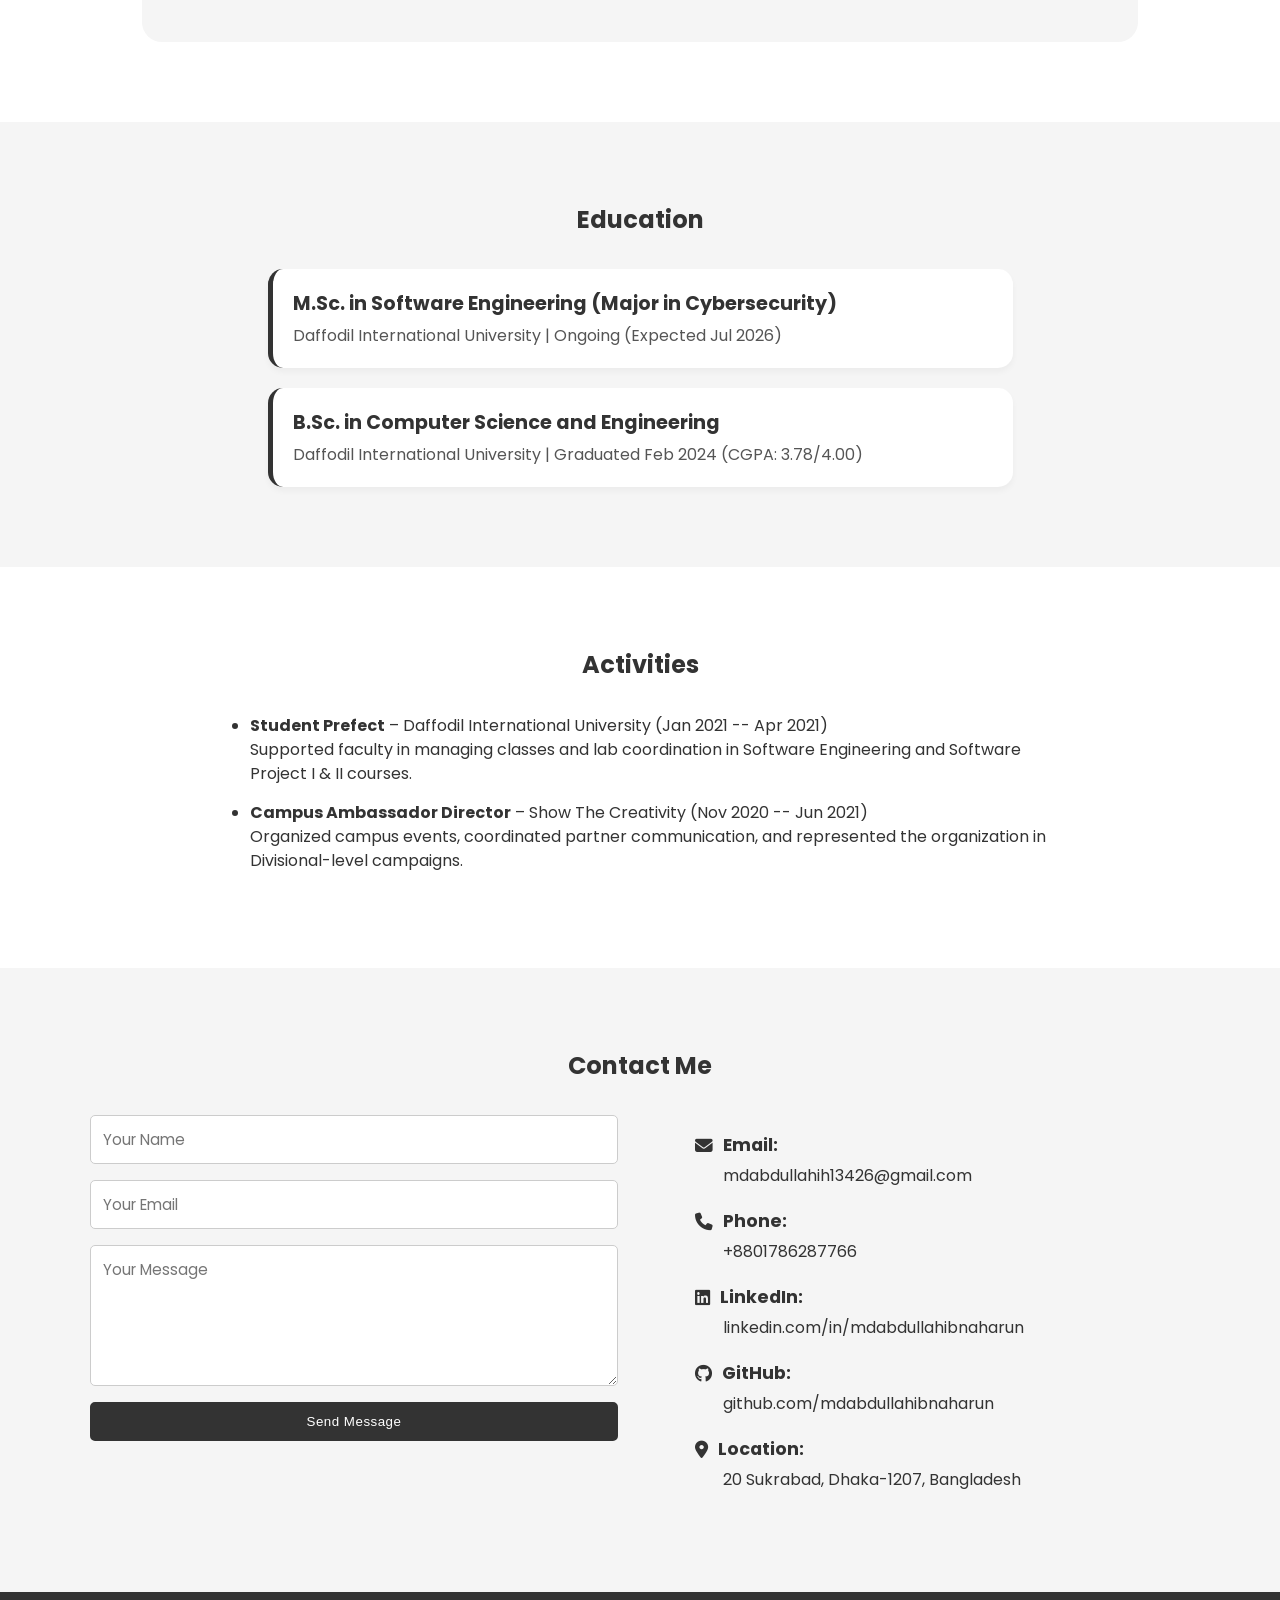
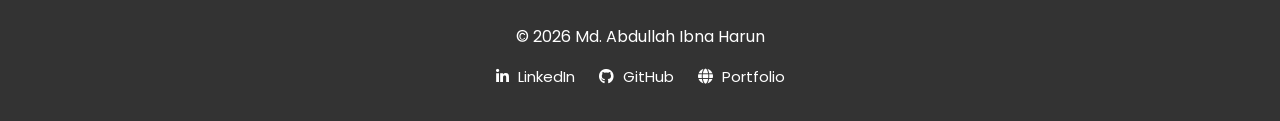
==== commit bfa9ab79: "Add files via upload" ====
--- a/index.html
+++ b/index.html
@@ -3,176 +3,196 @@
 <head>
   <meta charset="UTF-8" />
   <meta name="viewport" content="width=device-width, initial-scale=1.0" />
-  <title>Md. Abdullah Ibna Harun | SQA Portfolio</title>
+  <title>Md. Abdullah Ibna Harun | IT & SQA Portfolio</title>
 
   <!-- Font Awesome -->
   <link rel="stylesheet" href="https://cdnjs.cloudflare.com/ajax/libs/font-awesome/6.4.2/css/all.min.css" crossorigin="anonymous" referrerpolicy="no-referrer" />
 
   <style>
-    @import url('https://fonts.googleapis.com/css2?family=Poppins&display=swap');
-    body { margin: 0; padding: 0; box-sizing: border-box; font-family: 'Poppins', sans-serif; background: #FFFFFF; color: #333333; }
-
- /* Navbar */
-.navbar { 
-    display: flex; 
-    align-items: center; 
-    justify-content: space-between; 
-    position: fixed; 
-    top: 0; 
-    width: 100%; 
-    background: #333333; 
-    z-index: 100; 
-    padding: 0.6rem 2rem; 
-    box-sizing: border-box;
-}
-
-.logo-heading { 
-    color: #FFFFFF; 
-    font-weight: 700; 
-    font-size: 1.5rem; 
-}
-
-.menu .menu-list { 
-    display: flex; 
-    list-style: none; 
-    margin: 0; 
-    padding: 0; 
-    flex-wrap: wrap; /* allows items to wrap to next line if screen is small */
-}
-
-.menu-list-items { 
-    padding: 0.4rem 0.8rem; 
-}
-
-.links { 
-    text-decoration: none; 
-    color: #FFFFFF; 
-    font-weight: 500; 
-    transition: 0.3s; 
-}
-
-.links:hover { 
-    color: #888888; 
-    border-bottom: 2px solid #888888; 
-}
-
-.hamburger { 
-    display: none; 
-    color: #FFFFFF; 
-    font-size: 18px; 
-    cursor: pointer; 
-}
-
-/* Responsive for small screens */
-@media screen and (max-width: 768px) {
-    .menu { 
-        display: none; 
-        position: absolute; 
-        top: 60px; 
-        right: 0; 
+    @import url('https://fonts.googleapis.com/css2?family=Poppins:wght@300;400;500;600;700&display=swap');
+    body { margin: 0; padding: 0; box-sizing: border-box; font-family: 'Poppins', sans-serif; background: #FFFFFF; color: #333333; scroll-behavior: smooth; }
+
+    /* Navbar */
+    .navbar { 
+        display: flex; 
+        align-items: center; 
+        justify-content: space-between; 
+        position: fixed; 
+        top: 0; 
         width: 100%; 
         background: #333333; 
-        flex-direction: column; 
-        align-items: center; 
-    }
+        z-index: 100; 
+        padding: 0.6rem 2rem; 
+        box-sizing: border-box;
+    }
+
+    .logo-heading { 
+        color: #FFFFFF; 
+        font-weight: 700; 
+        font-size: 1.5rem; 
+        margin: 0;
+    }
+
     .menu .menu-list { 
-        flex-direction: column; 
-        width: 100%;
-    }
+        display: flex; 
+        list-style: none; 
+        margin: 0; 
+        padding: 0; 
+        flex-wrap: wrap; 
+    }
+
     .menu-list-items { 
-        width: 100%; 
-        text-align: center; 
-        padding: 1rem 0; 
-    }
+        padding: 0.4rem 0.8rem; 
+    }
+
+    .links { 
+        text-decoration: none; 
+        color: #FFFFFF; 
+        font-weight: 500; 
+        transition: 0.3s; 
+    }
+
+    .links:hover { 
+        color: #888888; 
+        border-bottom: 2px solid #888888; 
+    }
+
     .hamburger { 
-        display: block; 
-    }
-}
-
+        display: none; 
+        color: #FFFFFF; 
+        font-size: 18px; 
+        cursor: pointer; 
+    }
+
+    .hamburger .cross-icon {
+        display: none;
+    }
+
+    /* Responsive for small screens */
+    @media screen and (max-width: 768px) {
+        .menu { 
+            display: none; 
+            position: absolute; 
+            top: 60px; 
+            right: 0; 
+            width: 100%; 
+            background: #333333; 
+            flex-direction: column; 
+            align-items: center; 
+        }
+        .menu .menu-list { 
+            flex-direction: column; 
+            width: 100%;
+        }
+        .menu-list-items { 
+            width: 100%; 
+            text-align: center; 
+            padding: 1rem 0; 
+        }
+        .hamburger { 
+            display: block; 
+        }
+    }
 
     /* Hero */
-    .hero { background: linear-gradient(rgba(51,51,51,0.7), rgba(51,51,51,0.7)), url('https://picsum.photos/1600/900?blur=2'); background-size: cover; background-position: center; height: 100vh; display: flex; align-items: center; justify-content: center; text-align: center; color: #FFFFFF; padding-top: 4rem; }
+    .hero { background: linear-gradient(rgba(51,51,51,0.7), rgba(51,51,51,0.7)), url('https://picsum.photos/1600/900?blur=2'); background-size: cover; background-position: center; height: 100vh; display: flex; align-items: center; justify-content: center; text-align: center; color: #FFFFFF; padding-top: 4rem; box-sizing: border-box; }
+    .intro h3 { font-weight: 300; margin: 0; }
     .intro h1 { font-size: 2.5rem; margin: 0.5rem 0; }
-    .intro h4 { font-weight: 400; color: #CCCCCC; }
+    .intro h4 { font-weight: 400; color: #CCCCCC; max-width: 800px; margin: 0 auto; }
     .intro-buttons { margin-top: 2rem; display: flex; justify-content: center; gap: 20px; }
 
     /* Buttons */
-    .btn { padding: 10px 20px; border-radius: 5px; cursor: pointer; font-weight: 500; letter-spacing: 0.5px; border: none; transition: 0.3s; }
+    .btn { padding: 10px 20px; border-radius: 5px; cursor: pointer; font-weight: 500; letter-spacing: 0.5px; border: none; transition: 0.3s; text-decoration: none; }
     .common-btn { background: #333333; color: #FFFFFF; border: 2px solid #333333; }
     .common-btn:hover { background: #FFFFFF; color: #333333; }
     .ghost-btn { background: #FFFFFF; color: #333333; border: 2px solid #333333; }
     .ghost-btn:hover { background: #333333; color: #FFFFFF; }
 
     /* About */
-    .about { display: flex; align-items: center; justify-content: space-between; background: #F5F5F5; color: #333333; padding: 5rem; flex-wrap: wrap; }
-    .about div { max-width: 600px; }
-    .about img { width: 400px; border-radius: 20px; }
+    .about { display: flex; align-items: center; justify-content: space-between; background: #F5F5F5; color: #333333; padding: 5rem; flex-wrap: wrap; gap: 40px; }
+    .about div { flex: 1; min-width: 300px; max-width: 700px; }
+    .about h1 { margin-top: 0; }
+    .about img { width: 350px; height: 350px; object-fit: cover; border-radius: 20px; box-shadow: 0 5px 15px rgba(0,0,0,0.1); }
 
     /* Services */
     .services { padding: 5rem; text-align: center; }
-    .my-row { display: flex; justify-content: space-between; flex-wrap: wrap; }
-    .my-card { flex: 1; margin: 1rem; padding: 2rem; text-align: center; background: #FFFFFF; border-radius: 20px; color: #333333; border: 1px solid #CCCCCC; min-width: 250px; }
-    .icon { background: #333333; color: #FFFFFF; width: 80px; height: 80px; margin: 0 auto 1rem; display: flex; align-items: center; justify-content: center; border-radius: 50%; font-size: 30px; }
+    .my-row { display: flex; justify-content: center; flex-wrap: wrap; gap: 20px; margin-top: 2rem; }
+    .my-card { flex: 1; padding: 2rem; text-align: center; background: #FFFFFF; border-radius: 20px; color: #333333; border: 1px solid #CCCCCC; min-width: 280px; max-width: 350px; box-shadow: 0 4px 6px rgba(0,0,0,0.05); }
+    .icon { background: #333333; color: #FFFFFF; width: 70px; height: 70px; margin: 0 auto 1rem; display: flex; align-items: center; justify-content: center; border-radius: 50%; font-size: 28px; }
 
     /* Projects & Experience */
-    .projects, .experience { padding: 5rem; text-align: center; }
-    .project-card, .experience-card { background: #FFFFFF; border-radius: 15px; padding: 20px; margin: 1rem; text-align: left; box-shadow: 0 5px 15px rgba(51,51,51,0.1); flex: 1; min-width: 250px; color: #333333; }
-    .cards-row { display: flex; flex-wrap: wrap; justify-content: center; gap: 20px; }
+    .projects, .experience { padding: 5rem; text-align: center; background: #FFFFFF; }
+    .projects { background: #F5F5F5; }
+    .project-card, .experience-card { background: #FFFFFF; border-radius: 15px; padding: 25px; text-align: left; box-shadow: 0 5px 15px rgba(51,51,51,0.08); flex: 1; min-width: 300px; max-width: 500px; color: #333333; border: 1px solid #EEEEEE; }
+    .project-card h3, .experience-card h3 { margin-top: 0; color: #111111; }
+    .project-card p { font-size: 0.95rem; line-height: 1.5; }
+    .cards-row { display: flex; flex-wrap: wrap; justify-content: center; gap: 25px; margin-top: 2rem; }
+    .project-link { color: #333333; font-weight: 600; text-decoration: none; transition: 0.2s; }
+    .project-link:hover { color: #888888; text-decoration: underline; }
+
+    /* Experience Specifics */
+    .experience-card h4 { margin: 5px 0 10px 0; color: #666666; font-weight: 500; font-style: italic; }
+    .experience-card ul { padding-left: 20px; margin: 10px 0 0 0; }
+    .experience-card li { margin-bottom: 8px; font-size: 0.95rem; line-height: 1.4; list-style-type: square; }
 
     /* Skills & Certifications */
-    .skills { padding: 5rem; background: #F5F5F5; color: #333333; }
-    .skills h1 { text-align: center; color: #333333; }
-    .skills-list { display: flex; flex-wrap: wrap; justify-content: center; margin-top: 2rem; }
-    .skill-item { border: 2px solid #333333; border-radius: 10px; padding: 15px 25px; margin: 10px; background: #FFFFFF; font-weight: 500; }
-    .certifications { margin-top: 3rem; text-align: center; }
-    .certifications ul { list-style: none; padding: 0; }
-    .certifications li { margin: 8px 0; }
+    .skills { padding: 5rem; background: #FFFFFF; color: #333333; }
+    .skills h1 { text-align: center; color: #333333; margin-top: 0; }
+    .skills-list { display: flex; flex-wrap: wrap; justify-content: center; margin-top: 2rem; max-width: 1100px; margin-left: auto; margin-right: auto; }
+    .skill-item { border: 1px solid #CCCCCC; border-radius: 10px; padding: 12px 20px; margin: 8px; background: #F9F9F9; font-weight: 500; display: flex; align-items: center; gap: 10px; font-size: 0.95rem; box-shadow: 0 2px 4px rgba(0,0,0,0.02); }
+    .skill-item i { color: #333333; }
+    
+    .certifications { margin-top: 4rem; text-align: center; background: #F5F5F5; padding: 3rem; border-radius: 20px; max-width: 900px; margin-left: auto; margin-right: auto; }
+    .certifications h2 { margin-top: 0; }
+    .certifications ul { list-style: none; padding: 0; margin: 1.5rem 0 0 0; }
+    .certifications li { margin: 12px 0; font-size: 1rem; }
+    .certifications a { color: #333333; font-weight: 600; text-decoration: none; }
+    .certifications a:hover { text-decoration: underline; }
 
     /* Education */
-    .education { padding: 3rem; background: #FFFFFF; color: #333333; }
-    .education h2 { text-align: center; margin-bottom: 1rem; }
-    .education ul { list-style: none; padding: 0; text-align: center; }
-    .education li { margin: 8px 0; }
-
-    /* Activities & References */
-    .activities, .references { padding: 3rem; background: #FFFFFF; color: #333333; }
-    .activities h2, .references h2 { text-align: center; margin-bottom: 1rem; }
-    .activities ul, .references ul { list-style: none; padding: 0; text-align: center; }
-    .activities li, .references li { margin: 8px 0; }
+    .education { padding: 5rem; background: #F5F5F5; color: #333333; text-align: center; }
+    .education h2 { margin-top: 0; margin-bottom: 2rem; }
+    .education-container { display: flex; flex-direction: column; align-items: center; gap: 20px; }
+    .education-card-item { background: #FFFFFF; padding: 20px; border-radius: 15px; width: 100%; max-width: 700px; text-align: left; box-shadow: 0 4px 6px rgba(0,0,0,0.04); border-left: 5px solid #333333; }
+    .education-card-item h3 { margin: 0 0 5px 0; font-size: 1.2rem; }
+    .education-card-item p { margin: 0; color: #555555; }
+
+    /* Activities */
+    .activities { padding: 5rem; background: #FFFFFF; color: #333333; text-align: center; }
+    .activities h2 { margin-top: 0; margin-bottom: 2rem; }
+    .activities-list { max-width: 800px; margin: 0 auto; text-align: left; padding-left: 20px; }
+    .activities-list li { margin-bottom: 15px; line-height: 1.5; font-size: 1rem; }
 
     /* Contact */
-    .contact { padding: 5rem; }
-    .contact-content { display: flex; justify-content: space-between; flex-wrap: wrap; }
-    .contact-form { display: flex; flex-direction: column; width: 45%; }
-    .form-controls { margin: 1rem 0; padding: 10px; border: 1px solid #333333; border-radius: 5px; background: #FFFFFF; color: #333333; }
-    .contact-details { width: 45%; color: #333333; }
+    .contact { padding: 5rem; background: #F5F5F5; }
+    .contact h1 { text-align: center; margin-top: 0; }
+    .contact-content { display: flex; justify-content: space-between; flex-wrap: wrap; gap: 40px; margin-top: 2rem; max-width: 1100px; margin-left: auto; margin-right: auto; }
+    .contact-form { display: flex; flex-direction: column; width: 48%; min-width: 300px; }
+    .form-controls { margin-bottom: 1rem; padding: 12px; border: 1px solid #CCCCCC; border-radius: 5px; background: #FFFFFF; color: #333333; font-family: inherit; font-size: 0.95rem; }
+    .form-controls:focus { outline: none; border-color: #333333; }
+    .contact-details { width: 45%; min-width: 300px; color: #333333; }
+    .contact-details h3 { margin-bottom: 5px; display: flex; align-items: center; gap: 10px; font-size: 1.1rem; }
+    .contact-details p { margin-top: 0; margin-bottom: 20px; font-size: 1rem; padding-left: 28px; }
 
     /* Footer */
-    .footer { background: #333333; color: #FFFFFF; text-align: center; padding: 1rem; }
-    .footer-links { color: #FFFFFF; margin: 0 5px; font-size: 15px; transition: 0.3s; }
+    .footer { background: #333333; color: #FFFFFF; text-align: center; padding: 2rem 1rem; }
+    .footer p { margin: 0 0 15px 0; }
+    .footer-links { color: #FFFFFF; margin: 0 10px; font-size: 15px; transition: 0.3s; text-decoration: none; display: inline-block; }
     .footer-links:hover { color: #888888; }
-
-/* Remove underline for contact and footer links */
-.contact-details a,
-.footer-links {
-  text-decoration: none;
-  color: inherit; /* keeps the original color */
-  transition: 0.3s;
-}
-
-.footer-links:hover {
-  color: #888888; /* or any hover color you prefer */
-}
-
+    .footer-links i { margin-right: 5px; }
+
+    /* Global Link Styling Reset for details */
+    .contact-details a { text-decoration: none; color: inherit; transition: 0.3s; }
+    .contact-details a:hover { color: #888888; text-decoration: underline; }
 
     @media screen and (max-width: 768px) {
-      .menu { display: none; background: #333333; position: absolute; right: 0; top: 75px; width: 100%; }
-      .menu .menu-list { flex-direction: column; align-items: center; }
-      .hamburger { display: block; padding: 0 3rem; }
-      .about { flex-direction: column; text-align: center; }
-      .contact-content { flex-direction: column; align-items: center; }
-      .contact-form, .contact-details { width: 90%; }
+      .about { flex-direction: column; text-align: center; padding: 3rem 2rem; }
+      .about img { width: 280px; height: 280px; }
+      .services, .projects, .experience, .skills, .education, .activities, .contact { padding: 3rem 1.5rem; }
+      .contact-content { flex-direction: column; }
+      .contact-form, .contact-details { width: 100%; }
       .cards-row { flex-direction: column; align-items: center; }
+      .project-card, .experience-card { max-width: 100%; width: 100%; box-sizing: border-box; }
     }
   </style>
 </head>
@@ -207,10 +227,10 @@
     <div class="intro">
       <h3>Hello, I'm</h3>
       <h1>Md. Abdullah Ibna Harun</h1>
-      <h4>Software QA Engineer | Automation & Manual Testing Specialist</h4>
+      <h4>IT & Software Quality Assurance Professional</h4>
       <div class="intro-buttons">
-        <a href="#contact"><button class="btn common-btn">Hire Me</button></a>
-        <a href="md_abdullah_ibna_harun_software_qa.pdf" download><button class="btn ghost-btn">Download CV</button></a>
+        <a href="#contact" class="btn common-btn">Hire Me</a>
+        <a href="Resume_of_Md_Abdullah_Ibna_Harun_QA_IT_Executive.pdf" class="btn ghost-btn">Download CV</a>
       </div>
     </div>
   </section>
@@ -220,196 +240,202 @@
     <div>
       <h1>About Me</h1>
       <p>
-       Dynamic Software Quality Assurance Engineer with 2+ years of hands-on experience in Manual and Automated testing within
-Agile environments. Proven expertise in Selenium, JMeter ,BrowserStack and Postman to ensure the quality of HRM, POS, ERP,
-E-Commerce, and Sales Force applications. Proficient in maven, gradle, and STLC, having successfully automated end-to-end
-testing scenarios. Skilled in Software Quality Assurance and leadership, committed to delivering bug-free, scalable software
-solutions. Currently pursuing my M.Sc. in Software Engineering (Cybersecurity Major) from Daffodil International University.
+        Dynamic IT and Software Quality Assurance Professional with 2+ years of hands-on technical experience within Agile environments. Proficient in web automation (Selenium), database queries, and network simulations using Cisco Packet Tracer. Experienced in diagnosing software anomalies, providing infrastructure and system support for enterprise software (HRM, ERP, POS), and documenting technical requirements (SRS). Committed to maintaining system operational stability and efficiency. Currently pursuing my M.Sc. in Software Engineering (Major in Cybersecurity) from Daffodil International University.
       </p>
     </div>
     <img src="https://avatars.githubusercontent.com/u/60839928?s=400&u=e289ffbaec7de1d0c767afba186224b72066e557&v=4" alt="Profile Image" />
   </section>
 
   <!-- Services -->
-<section id="services" class="services">
-  <h1>My Services</h1>
-  <div class="my-row">
-    <div class="my-card">
-      <div class="icon"><i class="fas fa-robot"></i></div>
-      <h3>Automation Testing</h3>
-      <p>Design and maintain Selenium-based automation frameworks with Java, Maven, and JUnit.</p>
-    </div>
-
-    <div class="my-card">
-      <div class="icon"><i class="fas fa-bug"></i></div>
-      <h3>Manual Testing</h3>
-      <p>Comprehensive functional, regression, and UI testing ensuring smooth end-user experience.</p>
-    </div>
-
-    <div class="my-card">
-      <div class="icon"><i class="fas fa-server"></i></div>
-      <h3>API & Load Testing</h3>
-      <p>Use Postman, Swagger, and JMeter for API reliability, performance, and scalability analysis.</p>
-    </div>
-
-    <div class="my-card">
-      <div class="icon"><i class="fas fa-file-alt"></i></div>
-      <h3>Technical Documentation</h3>
-      <p>SRS creation, Test Planning, Test Execution, Reports, Manual Documents, and all related documentation.</p>
-    </div>
-
-    <div class="my-card">
-      <div class="icon"><i class="fas fa-headset"></i></div>
-      <h3>Technical Support</h3>
-      <p>IT support, IT consultancy, and software planning to ensure smooth operational workflows.</p>
-    </div>
-
-    <div class="my-card">
-      <div class="icon"><i class="fas fa-cubes"></i></div>
-      <h3>Object-Oriented System Design</h3>
-      <p>ERD, Activity Diagrams, UML diagrams, and overall system design for structured software architecture.</p>
-    </div>
-  </div>
-</section>
-
+  <section id="services" class="services">
+    <h1>My Services</h1>
+    <div class="my-row">
+      <div class="my-card">
+        <div class="icon"><i class="fas fa-headset"></i></div>
+        <h3>Technical Support & Infrastructure</h3>
+        <p>Expertise in software anomalies diagnostics, IT infrastructure maintenance, and remote system support.</p>
+      </div>
+
+      <div class="my-card">
+        <div class="icon"><i class="fas fa-network-wired"></i></div>
+        <h3>Networking & Simulation</h3>
+        <p>Designing, configuring, and optimizing infrastructure routing architectures (LAN, RIPv2, DHCP, DNS).</p>
+      </div>
+
+      <div class="my-card">
+        <div class="icon"><i class="fas fa-robot"></i></div>
+        <h3>Automation & Manual Testing</h3>
+        <p>Writing browser automation scripts using Selenium and managing manual enterprise application testing pipelines.</p>
+      </div>
+
+      <div class="my-card">
+        <div class="icon"><i class="fas fa-shield-alt"></i></div>
+        <h3>Cybersecurity Operations</h3>
+        <p>Web app penetration testing assessments (SQLi, XSS, CSRF, IDOR) and automated security vulnerability scanning.</p>
+      </div>
+
+      <div class="my-card">
+        <div class="icon"><i class="fas fa-database"></i></div>
+        <h3>Database Administration</h3>
+        <p>Executing structured data schemas, optimized query handling, and transactional database integrity validation.</p>
+      </div>
+
+      <div class="my-card">
+        <div class="icon"><i class="fas fa-file-alt"></i></div>
+        <h3>Technical Documentation</h3>
+        <p>Authoring comprehensive Software Requirement Specifications (SRS), product mapping, and execution reports.</p>
+      </div>
+    </div>
+  </section>
 
   <!-- Projects -->
   <section id="projects" class="projects">
-    <h1>Projects</h1>
+    <h1>Key Projects</h1>
     <div class="cards-row">
       <div class="project-card">
-        <h3>Konnect Automation Testing</h3>
-        <p>Implemented test automation suite and performance tests for internal applications to ensure reliability and scalability.</p>
-        <p><strong>Technologies:</strong> Selenium, JUnit, Java, Maven</p>
-        <p><strong>Project Link:</strong> <a href="https://github.com/mdabdullahibnaharun/konnect-AutomationTesting-Selenium" target="_blank">GitHub Repository</a></p>
+        <h3>School Network System</h3>
+        <p>Designed and simulated a comprehensive institutional network architecture supporting school directories, registration, and user directory systems. Configured core network services like DHCP, RIPv2, DNS, and central email configurations.</p>
+        <p><strong>Technologies:</strong> Cisco Packet Tracer, Network Topology Engineering</p>
+        <p><strong>Project Link:</strong> <a class="project-link" href="https://github.com/mdabdullahibnaharun/School-Network-System-CN-Project" target="_blank">GitHub Repository</a></p>
+      </div>
+
+      <div class="project-card">
+        <h3>YouTube Spam Comment Detector</h3>
+        <p>Developed a full-stack Machine Learning web application using Flask microframework to classify real-time comments with 92% accuracy. Implemented NumPy/Pandas pipelines and utilized Scikit-learn for text analysis algorithms.</p>
+        <p><strong>Technologies:</strong> Python, Flask, Naive Bayes, NumPy, Pandas, Scikit-learn</p>
+        <p><strong>Project Link:</strong> <a class="project-link" href="https://github.com/mdabdullahibnaharun/Youtube-Spam-Comment-Detector-FLASK" target="_blank">GitHub Repository</a></p>
+      </div>
+
+      <div class="project-card">
+        <h3>Allopathic Products Data Scraper</h3>
+        <p>Developed an automated web scraping script leveraging Selenium for headless browser automation and data extraction. Implemented dynamic pagination handling and structured batch-processing pipelines using Pandas.</p>
+        <p><strong>Technologies:</strong> Python, Selenium, Pandas, Automated Web Scraping</p>
+        <p><strong>Project Link:</strong> <a class="project-link" href="https://github.com/mdabdullahibnaharun/DGDA-Allopathic-Products-Scraper" target="_blank">GitHub Repository</a></p>
+      </div>
+
+      <div class="project-card">
+        <h3>Cross-Platform Blog Application</h3>
+        <p>Developed a feature-rich mobile/desktop CRUD blog application using Flutter framework and Dart language integrated with GetX state management. Integrated Firebase Authentication and real-time Firestore synchronization.</p>
+        <p><strong>Technologies:</strong> Flutter, Dart, GetX, Firebase Auth, Cloud Firestore</p>
+        <p><strong>Project Link:</strong> <a class="project-link" href="https://github.com/mdabdullahibnaharun/BlogApp" target="_blank">GitHub Repository</a></p>
       </div>
     </div>
   </section>
 
   <!-- Experience -->
   <section id="experience" class="experience">
-    <h1>Experience</h1>
+    <h1>Professional Experience</h1>
     <div class="cards-row">
       <div class="experience-card">
-        <h3>Software QA Engineer</h3>
-        <p> Smart Software Ltd. | FEB 2024 – FEB 2025</p>
+        <h3>Technical Support & QA Engineer</h3>
+        <h4>Smart Software Ltd. | Feb 2024 -- Feb 2025</h4>
         <ul>
-          <li>Performed automation testing using Selenium and JUnit.</li>
-          <li>Executed manual testing and bug tracking using Trello and Bitrix24.</li>
-          <li>Collaborated with developers to resolve issues and ensure quality delivery.</li>
+          <li>Maintained and monitored system performance across 200+ functional modules of Enterprise application platforms including HRM, ERP, and POS systems.</li>
+          <li>Diagnosed technical anomalies, performed software troubleshooting, and provided user support via remote access tools (AnyDesk/TeamViewer).</li>
+          <li>Coordinated with cross-functional development teams to deploy stable updates, analyze requirements (SRS), and manage testing documentation.</li>
+          <li>Led an Agile sub-team of 4 members, managing daily task allocation and incident tracking via Bitrix24.</li>
         </ul>
       </div>
+      
       <div class="experience-card">
-      <h3> SQA Engineer Intern</h3>
-        <p> Creative Soft Technology Ltd. | SEP 2023  – DEC 2023</p>
+        <h3>SQA Intern</h3>
+        <h4>Creative Soft Technology Ltd. | Sept 2023 -- Dec 2023</h4>
         <ul>
-          <li>Developed test cases and executed manual testing for multiple projects.</li>
-          <li>Implemented basic automation scripts using Selenium and Postman.</li>
-          <li>Documented software defects and performance issues efficiently.</li>
+          <li>Assisted in setting up and testing system workflows and database integration protocols for internal projects.</li>
+          <li>Developed automated scripts and handled manual technical assessments to validate system navigation paths and database integrity.</li>
+          <li>Maintained granular system documentation, asset logs, and generated weekly technical performance status reports.</li>
         </ul>
       </div>
     </div>
   </section>
 
   <!-- Skills & Certifications -->
-<section id="skills" class="skills">
-  <h1>Technical Skills & Certifications</h1>
-  <div class="skills-list">
-    <div class="skill-item"><i class="fa-brands fa-java"></i> Java</div>
-    <div class="skill-item"><i class="fa-solid fa-code"></i> Automation Testing (Selenium)</div>
-    <div class="skill-item"><i class="fa-solid fa-gauge-high"></i> JMeter</div>
-    <div class="skill-item"><i class="fa-solid fa-vial"></i> Manual Testing</div>
-    <div class="skill-item"><i class="fa-solid fa-database"></i> MySQL, SQLite</div>
-    <div class="skill-item"><i class="fa-brands fa-git-alt"></i> Git & GitHub</div>
-    <div class="skill-item"><i class="fa-solid fa-diagram-project"></i> SDLC / STLC</div>
-    <div class="skill-item"><i class="fa-solid fa-bug-slash"></i> Bugzilla / Bitrix24 / Trello</div>
-    <div class="skill-item"><i class="fa-solid fa-paper-plane"></i> Postman</div>
-    <div class="skill-item"><i class="fa-solid fa-server"></i> Swagger API</div>
-    <div class="skill-item"><i class="fa-solid fa-file-lines"></i> Technical Documentation</div>
-    <div class="skill-item"><i class="fa-solid fa-headset"></i> Technical Support</div>
-    <div class="skill-item"><i class="fa-solid fa-cubes"></i> Object-Oriented System Design</div>
-  </div>
-
-  <div class="certifications">
-    <h2>Certifications</h2>
-    <ul>
-      <li>✅ <a href="https://tinyurl.com/mdabihsqa" target="_blank">Software Testing And Quality Assurance – Skill Jobs (Dec 2023)</a></li>
-      <li>✅ <a href="https://tinyurl.com/mdabihjavabtop" target="_blank">Java From Basic To Professional – PONDIT (Apr 2021)</a></li>
-      <li>✅ <a href="https://tinyurl.com/mdaihcybersafe" target="_blank">CyberSAFE – BdREN</a></li>
-    </ul>
-  </div>
-</section>
-
+  <section id="skills" class="skills">
+    <h1>Technical Skills & Certifications</h1>
+    <div class="skills-list">
+      <div class="skill-item"><i class="fa-solid fa-network-wired"></i> Networking (LAN, RIPv2, DHCP, DNS, Cisco Packet Tracer)</div>
+      <div class="skill-item"><i class="fa-solid fa-shield-halved"></i> Cyber Security (Ethical Hacking, Web App PenTesting, Acunetix)</div>
+      <div class="skill-item"><i class="fa-solid fa-laptop-code"></i> Automation & Testing (Selenium, BrowserStack, JMeter, Postman, JUnit, Shell Scripting)</div>
+      <div class="skill-item"><i class="fa-solid fa-headset"></i> Remote Technical Support (AnyDesk, TeamViewer)</div>
+      <div class="skill-item"><i class="fa-solid fa-database"></i> Databases (SQL, PostgreSQL, MySQL, DBA)</div>
+      <div class="skill-item"><i class="fa-solid fa-cubes"></i> Enterprise Software Troubleshooting (ERP, HRM, POS)</div>
+      <div class="skill-item"><i class="fa-brands fa-python"></i> Languages (Java, Python, C/C++, Dart)</div>
+      <div class="skill-item"><i class="fa-solid fa-layer-group"></i> Frameworks (Spring Boot, Microservices, Angular, Flutter, Firebase)</div>
+      <div class="skill-item"><i class="fa-solid fa-list-check"></i> Management (Agile, SDLC, STLC, SRS, JIRA, Trello, Bitrix24)</div>
+      <div class="skill-item"><i class="fa-solid fa-file-excel"></i> Operations (Advanced Excel, Visio, Access Control, CCTV)</div>
+    </div>
+
+    <div class="certifications">
+      <h2>Certifications</h2>
+      <ul>
+        <li>✅ <strong>Enterprise Java & Infrastructure Training</strong> – Dev Academy BD (Apr 2024)</li>
+        <li>✅ <a href="https://tinyurl.com/mdabihsqa" target="_blank">Software Testing, Operations and Quality Assurance – Skill Jobs (Dec 2023)</a></li>
+      </ul>
+    </div>
+  </section>
 
   <!-- Education -->
   <section id="education" class="education">
     <h2>Education</h2>
-    <ul>
-      <li>📚 M.Sc. Software Engineering (Cybersecurity Major), Daffodil International University, JUN 2025 – Present </li>
-      <li>📚 B.Sc. Computer Science & Engineering (CGPA: 3.78/4.00), Daffodil International University, Graduated FEB 2024</li>
-    </ul>
+    <div class="education-container">
+      <div class="education-card-item">
+        <h3>M.Sc. in Software Engineering (Major in Cybersecurity)</h3>
+        <p>Daffodil International University | Ongoing (Expected Jul 2026)</p>
+      </div>
+      <div class="education-card-item">
+        <h3>B.Sc. in Computer Science and Engineering</h3>
+        <p>Daffodil International University | Graduated Feb 2024 (CGPA: 3.78/4.00)</p>
+      </div>
+    </div>
   </section>
 
   <!-- Activities -->
   <section id="activities" class="activities">
     <h2>Activities</h2>
-    <ul>
-      <li>DIU Student Prefect – Assisted in software testing and project labs (Jan 2021 – Apr 2021, Dhaka, Bangladesh)</li>
-      <li>Campus Ambassador – Show The Creativity – Managed team events and social media (Nov 2020 – Jun 2021, Dhaka, Bangladesh)</li>
+    <ul class="activities-list">
+      <li><strong>Student Prefect</strong> – Daffodil International University (Jan 2021 -- Apr 2021) <br> Supported faculty in managing classes and lab coordination in Software Engineering and Software Project I & II courses.</li>
+      <li><strong>Campus Ambassador Director</strong> – Show The Creativity (Nov 2020 -- Jun 2021) <br> Organized campus events, coordinated partner communication, and represented the organization in Divisional-level campaigns.</li>
     </ul>
   </section>
 
-<!-- Contact -->
-<section id="contact" class="contact">
-  <h1>Contact Me</h1>
-  <div class="contact-content">
-    <form class="contact-form">
-      <input class="form-controls" type="text" placeholder="Your Name" required />
-      <input class="form-controls" type="email" placeholder="Your Email" required />
-      <textarea class="form-controls" rows="5" placeholder="Your Message"></textarea>
-      <button class="btn common-btn" type="submit">Send Message</button>
-    </form>
-    <div class="contact-details">
-      <h3><i class="fas fa-envelope"></i> Email:</h3>
-      <p>mdabdullahih13426@gmail.com</p>
-
-      <h3><i class="fas fa-phone"></i> Phone:</h3>
-      <p>+8801786287766</p>
-
-      <h3><i class="fab fa-linkedin"></i> LinkedIn:</h3>
-      <p><a href="https://linkedin.com/in/mdabdullahibnaharun" target="_blank">linkedin.com/in/mdabdullahibnaharun</a></p>
-
-      <h3><i class="fab fa-github"></i> GitHub:</h3>
-      <p><a href="https://github.com/mdabdullahibnaharun" target="_blank">github.com/mdabdullahibnaharun</a></p>
-
-      <h3><i class="fas fa-map-marker-alt"></i> Location:</h3>
-      <p>20, Sukrabad, Dhaka-1207, Bangladesh</p>
-    </div>
-  </div>
-</section>
-
-<!-- Footer -->
-<footer class="footer">
-  <p>© 2025 Md. Abdullah Ibna Harun</p>
-    <div style="margin-top: 10px;">
-    <a class="footer-links" href="https://facebook.com/mdabdullahibnaharun" target="_blank">
-      <i class="fab fa-facebook-f"></i> Facebook
-    </a>
-    <a class="footer-links" href="https://instagram.com/mdabdullahibnaharun" target="_blank">
-      <i class="fab fa-instagram"></i> Instagram
-    </a>
-    <a class="footer-links" href="https://linkedin.com/in/mdabdullahibnaharun" target="_blank">
-      <i class="fab fa-linkedin-in"></i> LinkedIn
-    </a>
-    <a class="footer-links" href="https://stackoverflow.com/users/12866426/md-abdullah-ibna-harun" target="_blank">
-      <i class="fab fa-stack-overflow"></i> Stack Overflow
-    </a>
-    <a class="footer-links" href="https://twitter.com/mdabdullahibnaharun" target="_blank">
-      <i class="fab fa-twitter"></i> Twitter
-    </a>
-  </div>
-</footer>
-
+  <!-- Contact -->
+  <section id="contact" class="contact">
+    <h1>Contact Me</h1>
+    <div class="contact-content">
+      <form class="contact-form" onsubmit="event.preventDefault();">
+        <input class="form-controls" type="text" placeholder="Your Name" required />
+        <input class="form-controls" type="email" placeholder="Your Email" required />
+        <textarea class="form-controls" rows="5" placeholder="Your Message" required></textarea>
+        <button class="btn common-btn" type="submit">Send Message</button>
+      </form>
+      <div class="contact-details">
+        <h3><i class="fas fa-envelope"></i> Email:</h3>
+        <p><a href="mailto:mdabdullahih13426@gmail.com">mdabdullahih13426@gmail.com</a></p>
+
+        <h3><i class="fas fa-phone"></i> Phone:</h3>
+        <p><a href="tel:+8801786287766">+8801786287766</a></p>
+
+        <h3><i class="fab fa-linkedin"></i> LinkedIn:</h3>
+        <p><a href="https://linkedin.com/in/mdabdullahibnaharun" target="_blank">linkedin.com/in/mdabdullahibnaharun</a></p>
+
+        <h3><i class="fab fa-github"></i> GitHub:</h3>
+        <p><a href="https://github.com/mdabdullahibnaharun" target="_blank">github.com/mdabdullahibnaharun</a></p>
+
+        <h3><i class="fas fa-map-marker-alt"></i> Location:</h3>
+        <p>20 Sukrabad, Dhaka-1207, Bangladesh</p>
+      </div>
+    </div>
+  </section>
+
+  <!-- Footer -->
+  <footer class="footer">
+    <p>© 2026 Md. Abdullah Ibna Harun</p>
+    <div>
+      <a class="footer-links" href="https://linkedin.com/in/mdabdullahibnaharun" target="_blank"><i class="fab fa-linkedin-in"></i> LinkedIn</a>
+      <a class="footer-links" href="https://github.com/mdabdullahibnaharun" target="_blank"><i class="fab fa-github"></i> GitHub</a>
+      <a class="footer-links" href="http://mdabdullahibnaharun.github.io/" target="_blank"><i class="fas fa-globe"></i> Portfolio</a>
+    </div>
+  </footer>
 
   <script>
     const hamburger = document.getElementById('hamburger');
@@ -422,16 +448,25 @@
         menu.style.display = "none";
         crossIcon.style.display = "none";
       } else {
+        crossIcon.style.display = "none";
+        hamIcon.style.display = "none";
         crossIcon.style.display = "inline-block";
-        hamIcon.style.display = "none";
         menu.style.display = "block";
       }
     });
+
+    // Close menu when links are clicked on responsive devices
+    const navLinks = document.querySelectorAll('.links');
+    navLinks.forEach(link => {
+      link.addEventListener('click', () => {
+        if (window.innerWidth <= 768) {
+          menu.style.display = "none";
+          document.querySelector('.cross-icon').style.display = "none";
+          document.querySelector('.hamburger-icon').style.display = "inline-block";
+        }
+      });
+    });
   </script>
 
 </body>
-</html>
-
-
-
-
+</html>
